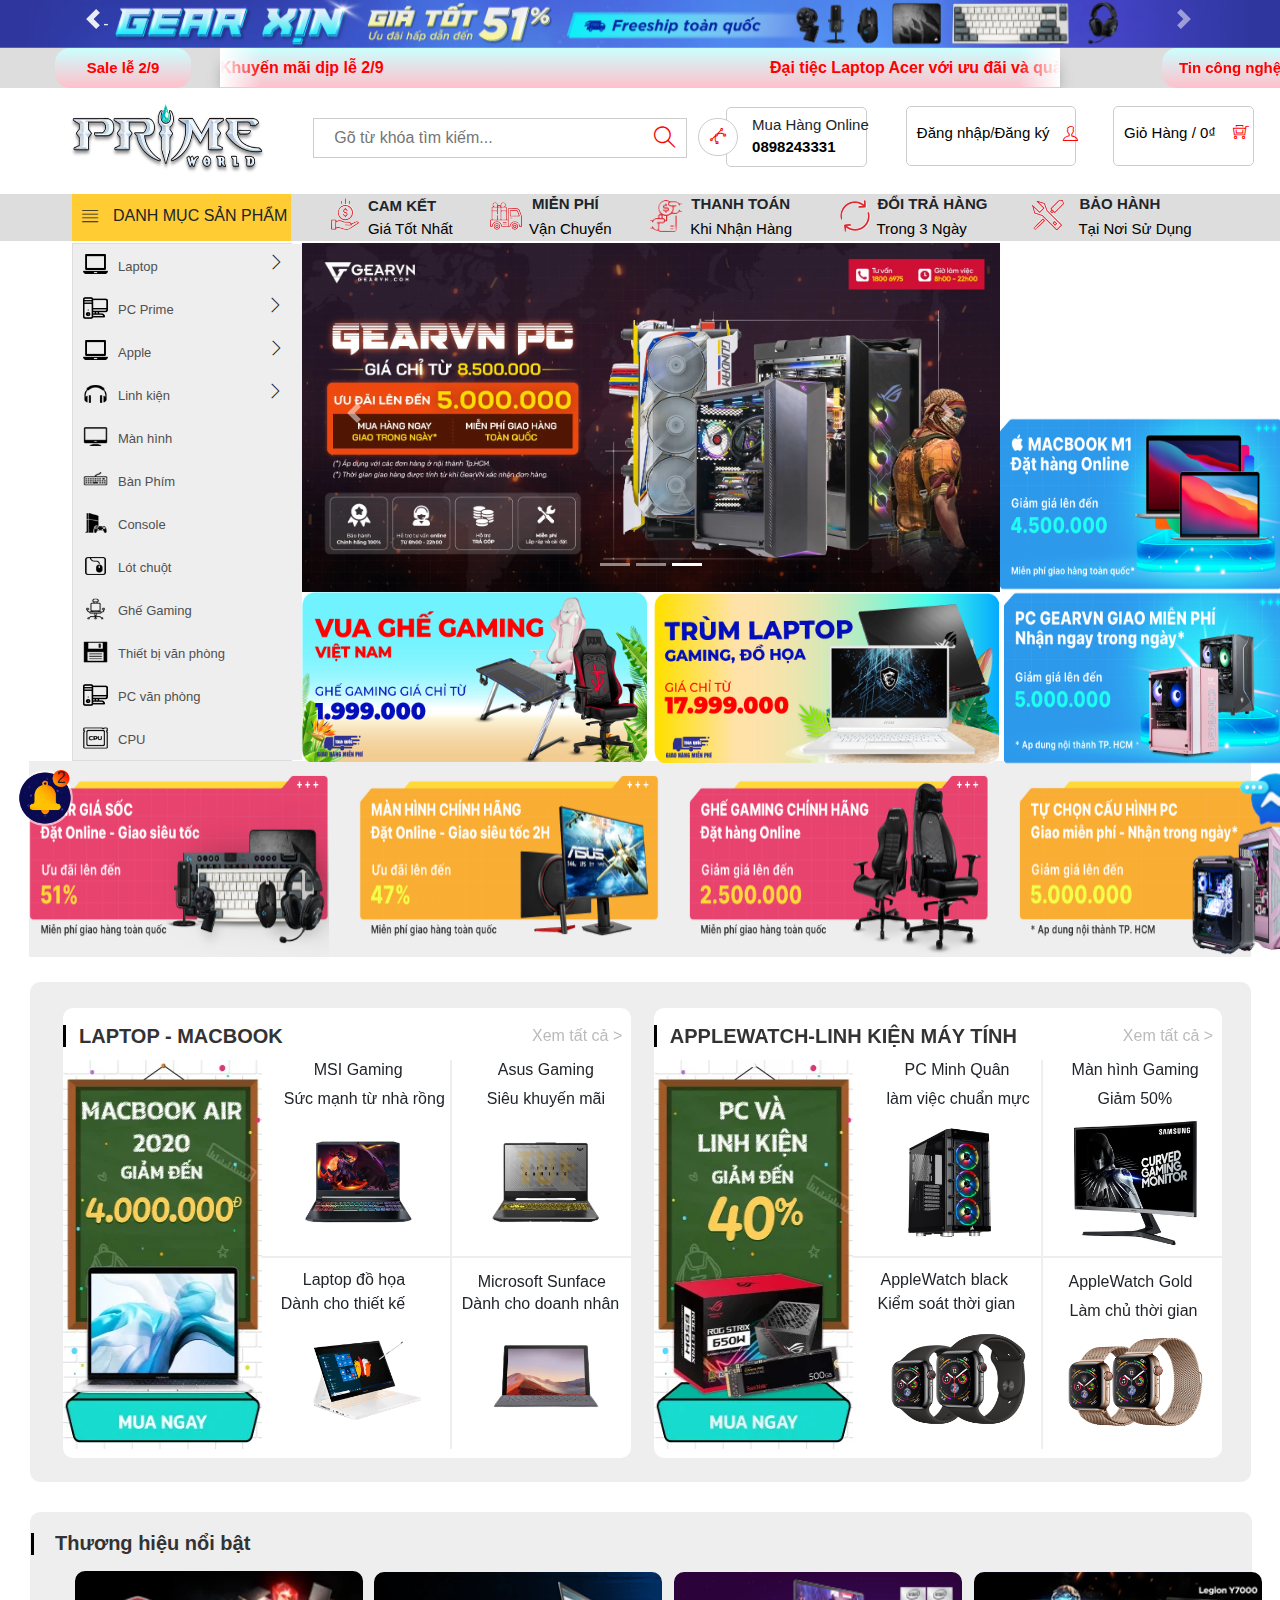
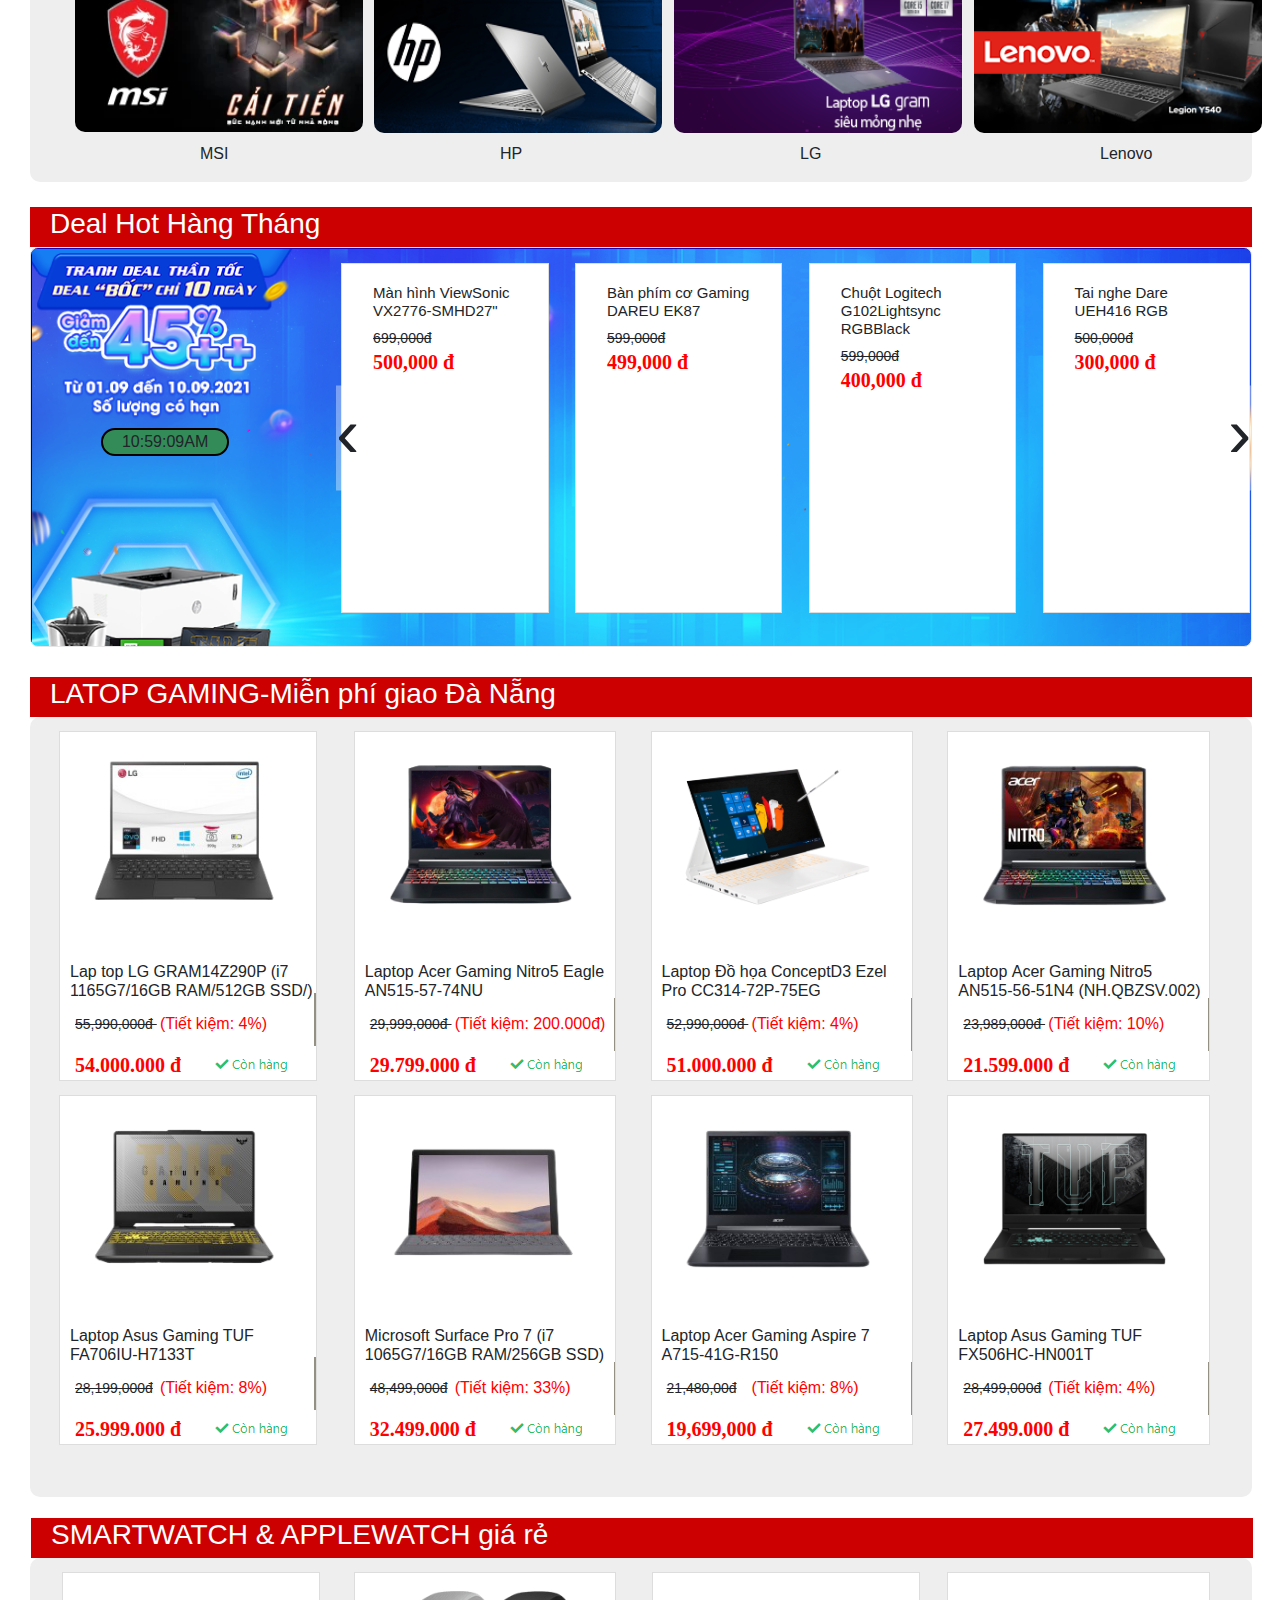
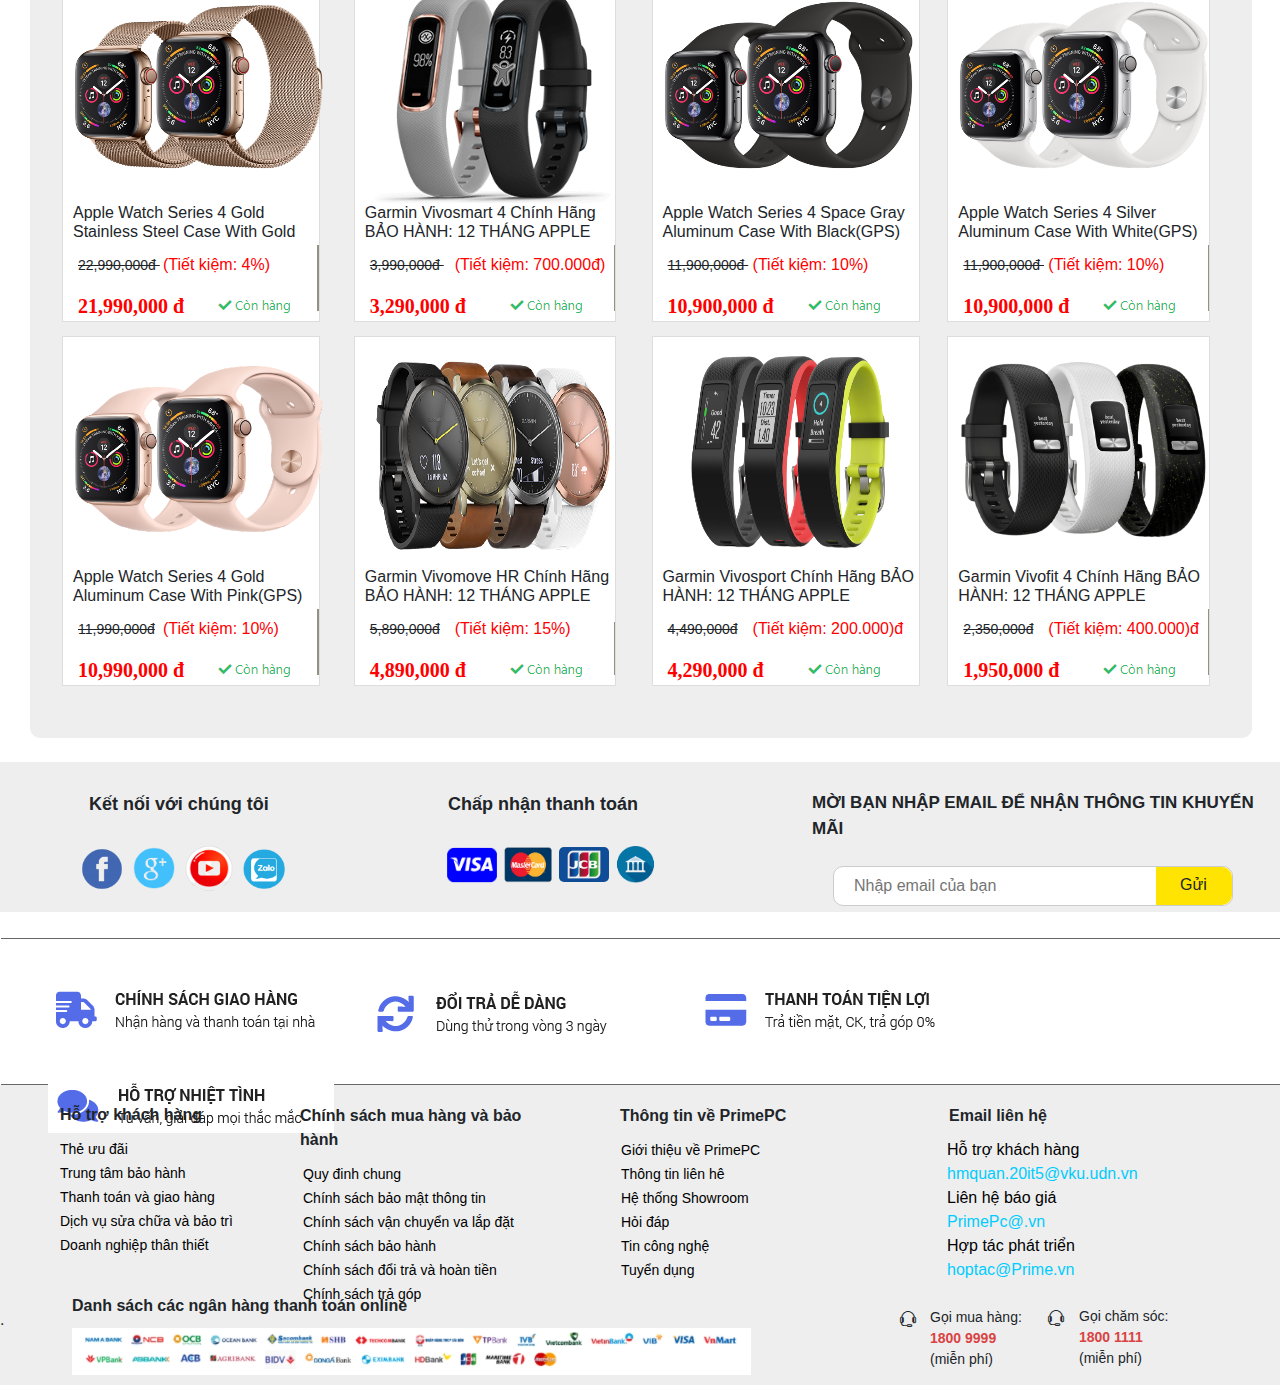
==== index.html @ 3683548c "pro" ====
<!DOCTYPE html>
<html lang="en">
<head>
    <meta charset="UTF-8">
    <meta http-equiv="X-UA-Compatible" content="IE=edge">
    <meta name="viewport" content="width=device-width, initial-scale=1.0">
    <link rel="stylesheet" href="style.css">
    <link rel="stylesheet" href="assets/themify-icons-font/themify-icons/themify-icons.css">
    <link rel="stylesheet" href="logged.JS">
    <link rel="stylesheet" href="reponsive.css">
    <link rel="stylesheet" href="https://maxcdn.bootstrapcdn.com/bootstrap/4.5.2/css/bootstrap.min.css">
    <link rel="stylesheet" type="text/css" href="https://cdnjs.cloudflare.com/ajax/libs/OwlCarousel2/2.3.4/assets/owl.carousel.min.css">
    <link rel="stylesheet" type="text/css" href="https://cdnjs.cloudflare.com/ajax/libs/font-awesome/4.7.0/css/font-awesome.min.css">
  
    
  
    <!-- jquery -->
    <script src="https://code.jquery.com/jquery-latest.js"></script>


    <!-- Basic stylesheet -->
<link rel="stylesheet" href="owl-carousel/owl.carousel.css">
 
<!-- Default Theme -->
<link rel="stylesheet" href="owl-carousel/owl.theme.css">
 
<!-- You can use latest version of jQuery  -->
<script src="jquery-1.9.1.min.js"></script>
 
<!-- Include js plugin -->
<script src="assets/owl-carousel/owl.carousel.js"></script>
<link rel="stylesheet" href="reponsive.css">
    <title>Document</title>
</head>
<style>
  /* Make the image fully responsive */
  .crou{
      width: 698px;
      height: 300px;
      margin-left: 302px;
      margin-top: -518px;
  }
  .carousel-inner img {
  width: 100%;
  height: 100%;
  }
  .owl-nav button {
  position: absolute;
  top: 50%;
  background-color: #000;
  color: #fff;
  margin: 0;
  transition: all 0.3s ease-in-out;
}
.owl-nav button.owl-prev {
  left: 0;
}
.owl-nav button.owl-next {
  right: 0;
}

.owl-dots {
  text-align: center;
  padding-top: 15px;
}
.owl-dots button.owl-dot {
  width: 15px;
  height: 15px;
  border-radius: 50%;
  display: inline-block;
  background: #ccc;
  margin: 0 3px;
}
.owl-dots button.owl-dot.active {
  background-color: #000;
}
.owl-dots button.owl-dot:focus {
  outline: none;
}
.owl-nav button {
    position: absolute;
    top: 50%;
    transform: translateY(-50%);
    background: rgba(255, 255, 255, 0.38) !important;
}
 span {
    font-size: 70px;    
    position: relative;
    top: -5px;
} 
.owl-nav button:focus {
    outline: none;
}
.owl-dot{
  display: none !important;
}
.owl-slider{
  width: 75% !important;
  float: right;
  margin-top: -408px;
}
#clock {
            font-size: 100%;
            width: 10.5%;
            margin: 180px 200px 200px 70px !important;
            border: 2px solid black;
            border-radius: 20px;
            text-align: center;
            background: rgb(51, 139, 88);
        }
  </style>
<body>
  <!-- ... existing HTML ... -->

<div id="like_button_container"></div>

<!-- ... existing HTML ... -->


  <div class="tong">
  <div class="body">
        <div id="minh">
              <div class="img">
                <div id="carouselExampleFade" class="carousel slide carousel-fade" data-ride="carousel">
                  <div class="carousel-inner">
                    <div class="carousel-item active">
                      <img src="img/banner.PNG" class="d-block w-100" alt="...">
                    </div>
                    <div class="carousel-item">
                      <img src="img/Img.PNG" class="d-block w-100" alt="...">
                    </div>
                    <div class="carousel-item">
                      <img src="img/Img.PNG" class="d-block w-100" alt="...">
                    </div>
                  </div>
                   <a class="carousel-control-prev" href="#carouselExampleFade" role="button" data-slide="prev">
                    <span class="carousel-control-prev-icon" aria-hidden="true"></span>
                     <span class="sr-only">Previous</span> -
                  </a>
                  <a class="carousel-control-next" href="#carouselExampleFade" role="button" data-slide="next">
                    <span class="carousel-control-next-icon" aria-hidden="true"></span>
                     <span class="sr-only">Next</span> 
                  </a> 
                </div>
              </div>
              <div class="wrapper">
                <div class="sale29">
                  <div class="slide-detaill">
                    <a href="" style="text-decoration: none;">Sale lễ 2/9</a>
                    <a href="" style="text-decoration: none;">Voucher giảm 30%</a> 
                     <a href="" style="text-decoration: none;">Đại tiệc Laptop</a>
                     
                   </div>
                   <div class="slide-detaill">
                    <a href="" style="text-decoration: none;">Sale lễ 2/9</a>
                    <a href="" style="text-decoration: none;">Voucher giảm 30%</a> 
                     <a href="" style="text-decoration: none;">Đại tiệc Laptop</a>
                    
                   </div>
                </div>
               <div class="waper">
                   <div class="slide-run">
                       <div class="slide-detail">
                        <a href="">Khuyến mãi dịp lễ 2/9</a>
                        <a href="">Đại tiệc Laptop Acer với ưu đãi và quà tặng</a>
                        <a href="">Giảm giá tới 10% khi mua combo linh kiện </a>
                        <a href="">Tặng Quà 5 Tỷ - Số Lượng Có Hạn - Xem ngay</a>
                       </div>
                       <div class="slide-detail">
                        <a href="">Khuyến mãi dịp lễ 2-9</a>
                         <a href="">Đại tiệc Laptop Acer với ưu đãi và quà tặng</a>
                         <a href="">Giảm giá tới 10% khi mua combo linh kiện </a>
                      </div>
                   </div>
               </div>
               <div class="sale28">
                <div class="slide-detaill">
                  <a href="file:///E:/BTWeb/tech%20news/technews.html" style="text-decoration: none;">Tin công nghệ</a>
                     <a href="" style="text-decoration: none;">Tuyển dụng</a>
                    <a href="" style="text-decoration: none;">Voucher giảm 30%</a> 
                 </div>
                 <div class="slide-detaill">
                  <a href="file:///E:/BTWeb/tech%20news/technews.html" style="text-decoration: none;">Tin công nghệ</a>
                     <a href="" style="text-decoration: none;">Tuyển dụng</a>
                    <a href="" style="text-decoration: none;">Voucher giảm 30%</a> 
                 </div>
              </div>

            </div> 
          </div>

          <div class="minhquan">
    <div class="quan" style="display: flex;">
      <div class="backroud" style="display: flex;">
            <div class="logo"><img src="img/Prime_World_logo.png" alt="" width="108%" height="120px"></div>
        <div class="iput"> <input type="text" placeholder="Gõ từ khóa tìm kiếm..." >
           </div>
      
        <div class="iconn"><i class="ti-search"></i></div>  
 
      </div>        
        <div class="ds">
            <div class="tt">
               Mua Hàng Online
                <br>
                <b>
                <a href="">0898243331</a>
              </b>
            </div>
        </div>
        <div class="phone">     
        </div>
            <i class="ti-vector"></i>
        <div class="signin">
             <p class="signup"><a href="signup/signup.html" class="sign-a" style="text-decoration: none;">Đăng nhập</a>/<a href="login/login.html"  style="text-decoration: none;" class="sign-b">Đăng ký</a></p>
             <i class="ti-user"></i>
        </div>
        <div class="cart">
           <p class="vuive"><a href="file:///D:/BTWeb/cart/index.html" class="cartt" style="text-decoration: none;">Giỏ Hàng / 0₫</a></p>
           <i class="ti-shopping-cart-full"></i>  
        </div>    

    </div>
        
    <div style="display: none;">
      <div class="menuu" style="display: flex;">             
       <i class="ti-align-justify"></i>
       <p class="barr">DANH MỤC SẢN PHẨM</p>               
   </div>
 </div>
          <div class="socke"></div>
          <div class="ba" style="display: flex;">
               <div class="menuu" style="display: flex;">            
                   <i class="ti-align-justify"></i>
                   <p class="barr">DANH MỤC SẢN PHẨM</p>               
               </div>
         
               <div class="camket">
                 <img src="img/camkett.png" alt="">
                 <div class="giatot">
                   <p class="newBigtext">CAM KẾT</p> 
                   <a href="#" class="new">Giá Tốt Nhất</a>                 
                 </div>
                 
               </div>   
            <div class="mienphi">
               <img src="img/vanchuyen.png" alt="">
               <div class="vanchuyen">
                <p class="newBigtextt">MIỄN PHÍ</p> 
                <a href="#" class="newe">Vận Chuyển</a>
               </div>
                
            </div>   
          <div class="thanhtoan">
            <img src="img/thanhtoan.png" alt="">
                <div class="nhanhang">
                   <p class="newBigtextt">THANH TOÁN</p> 
                   <a href="#" class="newee">Khi Nhận Hàng</a>
               </div>
               
          </div>
          <div class="doihang">
             <img src="img/tradoi.png" alt="">
             <div class="tradoi">
              <p class="newBigtextt">ĐỔI TRẢ HÀNG</p> 
              <a href="#" class="newee">Trong 3 Ngày</a>
             </div>
              
          </div>
          <div class="baohanh">
            <img src="img/baohanh.png" alt="">
            <div class="tnsd">
              <p class="newBigtextt">BẢO HÀNH</p> 
              <a href="#" class="newee">Tại Nơi Sử Dụng</a>
            </div>
            
          </div>

          </div>
           
    </div>
  </div>
  </div>
  <div class="nav__btn">
    <div class="nav__bars-btn">
     <i class="ti-align-justify"></i>
    </div>
   <div class="nav__overlay">

   </div>
</div>

  
     <div class="school"  id="myModal">
       <div  id="close">
      <a style="cursor:pointer; font-size:45px;color:red;" onclick="closeFunction()" id="close-im">[x]</a>
    </div>
         <div>
           <img src="img/school.png" alt="" width="750" height="500" class="toschool"> 
         </div>
     </div>


</div>

<div class="main_layout">
<div class="layout_padding prime_layout">
  <div class="tonghop">
    <div class="list">
    <div class="laptoop">
      <div class="laptop" style="display: flex;">
           <img src="img/latop.png" alt="" width="25px" height="20px" id="lap">
          <div class="lap">
             <p>Laptop</p>
             <ul class="detailproduct">
              <li>
                <a href="" class="demo">
                  <span class="img"><img src="img/lap-4.png" alt="" width="100px" height="100px"></span>
                  <span class="text">Asus Gaming</span>
                </a>
              </li>
              <li>
                <a href="" class="demo">
                  <span class="img"><img src="img/lap -2.png" alt="" width="100px" height="100px"></span>
                  <span class="text">Laptop Đồ họa</span>
                </a>
              </li>
              <li>
                <a href="" class="demo">
                  <span class="img"><img src="img/lap -1.png" alt="" width="120px" height="120px"></span>
                  <span class="text">Acer-Gaming</span>
                </a>
              </li>
              <li>
                <a href="" class="demo">
                  <span class="img"><img src="img/lap -3.png" alt="" width="120px" height="120px"></span>
                  <span class="text">Acer-Gaming AN515</span>
                </a>
              </li>
              <li>
                <a href="" class="demo">
                  <span class="img"><img src="img/lap-5.png" alt="" width="120px" height="120px"></span>
                  <span class="text">Microsoft Surface</span>
                </a>
              </li>
              <li>
                <a href="" class="demo">
                  <span class="img"><img src="img/lap-6.png" alt="" width="120px" height="120px"></span>
                  <span class="text">Acer Gaming A715</span>
                </a>
              </li>
              <li>
                <a href="" class="demo">
                  <span class="img"><img src="img/lap-7.png" alt="" width="120px" height="120px"></span>
                  <span class="text">Asus Gaming TUF</span>
                </a>
              </li>
              <li>
                <a href="" class="demo">
                  <span class="img"><img src="img/lap .png" alt="" width="120px" height="120px"></span>
                  <span class="text">Laptop LG</span>
                </a>
              </li>
              
              
            </ul>
          </div>
          <i class="ti-angle-right" id="tp"></i>
      </div>
    </div>
    
    <div class="gear">
       <div class="pcgear" style="display: flex;">
         <img src="img/pc.png" alt="" width="25px" height="22px" id="lap">
         <div class="lap">
          <p>PC Prime</p>
          <ul class="detailproduct">
            <li>
              <a href="" class="demo">
                <span class="img"><img src="img/pc-1.png" alt="" width="100px" height="100px"></span>
                <span class="text">PVP TUF PRO V1</span>
              </a>
            </li>
            <li>
              <a href="" class="demo">
                <span class="img"><img src="img/pc-2.png" alt="" width="100px" height="100px"></span>
                <span class="text">PVP TUF PRO V2</span>
              </a>
            </li>
            <li>
              <a href="" class="demo">
                <span class="img"><img src="img/pc-3.png" alt="" width="120px" height="120px"></span>
                <span class="text">PVP Office K-3K1</span>
              </a>
            </li>
            <li>
              <a href="" class="demo">
                <span class="img"><img src="img/pc-4.png" alt="" width="120px" height="120px"></span>
                <span class="text">PVP Office K-3K2</span>
              </a>
            </li>
            <li>
              <a href="" class="demo">
                <span class="img"><img src="img/pc-5.PNG" alt="" width="120px" height="120px"></span>
                <span class="text">Case EK-Classic</span>
              </a>
            </li>
            <li>
              <a href="" class="demo">
                <span class="img"><img src="img/pc-6.png" alt="" width="120px" height="120px"></span>
                <span class="text">Case SAMA</span>
              </a>
            </li>
            <li>
              <a href="" class="demo">
                <span class="img"><img src="img/pc-7.png" alt="" width="120px" height="120px"></span>
                <span class="text">Case COOLER</span>
              </a>
            </li>
            <li>
              <a href="" class="demo">
                <span class="img"><img src="img/pc-8.png" alt="" width="120px" height="120px"></span>
                <span class="text">Case COOLER White</span>
              </a>
            </li>
            
            
          </ul>
          </div>
          <i class="ti-angle-right" id="pro"></i>
      </div>
    </div>
    <div class="app">
      <div class="apple" style="display: flex;">
           <img src="img/latop.png" alt="" width="25px" height="20px" id="lap">
           <div class="lap">
             <p>Apple</p>
             <ul class="detailproduct">
              <li>
                <a href="" class="demo">
                  <span class="img"><img src="img/apple.png" alt="" width="100px" height="100px"></span>
                  <span class="text">AppleWatch Gold</span>
                </a>
              </li>
              <li>
                <a href="" class="demo">
                  <span class="img"><img src="img/apple-1.png" alt="" width="100px" height="100px"></span>
                  <span class="text">AppleWatch White</span>
                </a>
              </li>
              <li>
                <a href="" class="demo">
                  <span class="img"><img src="img/apple-2.png" alt="" width="120px" height="120px"></span>
                  <span class="text">AppleWatch Black</span>
                </a>
              </li>
              <li>
                <a href="" class="demo">
                  <span class="img"><img src="img/apple-3.png" alt="" width="120px" height="120px"></span>
                  <span class="text">Garmin Vivosmart</span>
                </a>
              </li>
              <li>
                <a href="" class="demo">
                  <span class="img"><img src="img/apple-4.png" alt="" width="120px" height="120px"></span>
                  <span class="text">AppleWatch pink</span>
                </a>
              </li>
              <li>
                <a href="" class="demo">
                  <span class="img"><img src="img/apple-5.png" alt="" width="120px" height="120px"></span>
                  <span class="text">Garmin Vivomove HR</span>
                </a>
              </li>
              <li>
                <a href="" class="demo">
                  <span class="img"><img src="img/apple-6.png" alt="" width="120px" height="120px"></span>
                  <span class="text">Garmin Vivosport</span>
                </a>
              </li>
              <li>
                <a href="" class="demo">
                  <span class="img"><img src="img/apple-7.png" alt="" width="120px" height="120px"></span>
                  <span class="text">Garmin Vivofit</span>
                </a>
              </li>
              
              
            </ul>
           </div>
           <i class="ti-angle-right" id="quatao"></i>
      </div> 
    </div>
    <div class="phukien pks">
      <div class="tainghe" style="display: flex;">
           <img src="img/tainghe.png" alt="" width="25px" height="22px" id="lap">
           <div class="lap">
             <p>Linh kiện</p>
             <ul class="detailproduct">
              <li>
                <a href="" class="demo">
                  <span class="img"><img src="http://xuanvinh.vn/uploads/intel_broadwell_e_cpu_6.jpg" alt="" width="100px" height="100px"></span>
                  <span class="text">CPU - Bộ vi xử lý</span>
                </a>
              </li>
              <li>
                <a href="" class="demo">
                  <span class="img"><img src="http://xuanvinh.vn/uploads/20150910171024_big1.png" alt="" width="100px" height="100px"></span>
                  <span class="text">MAINBOARD</span>
                </a>
              </li>
              <li>
                <a href="" class="demo">
                  <span class="img"><img src="http://xuanvinh.vn/uploads/g-skill-sniper-8gb2x4gbddr3-1600mhz-f3-12800cl9d-8gbsr.jpg" alt="" width="120px" height="120px"></span>
                  <span class="text">RAM - Bộ nhớ trong</span>
                </a>
              </li>
              <li>
                <a href="" class="demo">
                  <span class="img"><img src="http://xuanvinh.vn/uploads/msi-geforce_gtx_1080_gaming_x_8_g-product_pictures-3d7.jpg" alt="" width="120px" height="120px"></span>
                  <span class="text">VGA - Card màn hình</span>
                </a>
              </li>
              <li>
                <a href="" class="demo">
                  <span class="img"><img src="http://xuanvinh.vn/uploads/480gb.jpg" alt="" width="120px" height="120px"></span>
                  <span class="text">Ổ thể rắn SSD</span>
                </a>
              </li>
              <li>
                <a href="" class="demo">
                  <span class="img"><img src="http://xuanvinh.vn/uploads/xg27vq-1.jpg" alt="" width="120px" height="120px"></span>
                  <span class="text">Màn hình</span>
                </a>
              </li>
              <li>
                <a href="" class="demo">
                  <span class="img"><img src="https://digitrends.com.vn/wp-content/uploads/2018/12/ban-phim-co-logitech-g-pro-gaming-rgb-romer-g.jpg" alt="" width="120px" height="120px"></span>
                  <span class="text">Bàn phím</span>
                </a>
              </li>
              <li>
                <a href="" class="demo">
                  <span class="img"><img src="http://xuanvinh.vn/uploads/g420.jpg" alt="" width="120px" height="120px"></span>
                  <span class="text">Mouse - Chuột máy tính</span>
                </a>
              </li>
              
              
            </ul>
           </div>
           <i class="ti-angle-right" id="lk"></i>
      </div> 
    </div>
    <div class="phukien">
      <div class="tainghe" style="display: flex;">
           <img src="img/manhinh.png" alt="" width="25px" height="22px" id="lap">
           <div class="lap">
             <p>Màn hình</p>
           </div>
      </div> 
    </div> 
    <div class="phukien">
      <div class="tainghe" style="display: flex;">
           <img src="img/banphim.png" alt="" width="25px" height="22px" id="lap">
           <div class="lap">
             <p>Bàn Phím</p>
           </div>
      </div> 
    </div> 
    <div class="phukien">
      <div class="tainghe" style="display: flex;">
           <img src="img/console.png" alt="" width="25px" height="22px" id="lap">
           <div class="lap">
             <p>Console</p>
           </div>
      </div> 
    </div>
    <div class="phukien">
      <div class="tainghe" style="display: flex;">
           <img src="img/lotchuot.png" alt="" width="25px" height="22px" id="lap">
           <div class="lap">
             <p>Lót chuột</p>
           </div>
      </div> 
    </div>
    <div class="phukien">
      <div class="tainghe" style="display: flex;">
           <img src="img/ghegaming.png" alt="" width="25px" height="22px" id="lap">
           <div class="lap">
             <p>Ghế Gaming</p>
           </div>
      </div> 
    </div>
    <div class="phukien">
      <div class="tainghe" style="display: flex;">
           <img src="img/tbvanphong.png" alt="" width="25px" height="22px" id="lap">
           <div class="lap">
             <p>Thiết bị văn phòng</p>
           </div>
      </div> 
    </div>
    <div class="phukien">
      <div class="tainghe" style="display: flex;">
           <img src="img/pcvp.png" alt="" width="25px" height="22px" id="lap">
           <div class="lap">
             <p>PC văn phòng</p>
           </div>
      </div> 
    </div>
    <div class="phukien">
      <div class="tainghe" style="display: flex;">
           <img src="img/linhkien.png" alt="" width="25px" height="22px" id="lap">
           <div class="lap">
             <p>CPU</p>
           </div>
      </div> 
    </div>

    </div>
    
    </div>


    <div class="crou">
    <div id="demo" class="carousel slide" data-ride="carousel">

      <!-- Indicators -->
      <ul class="carousel-indicators">
        <li data-target="#demo" data-slide-to="0"></li>
        <li data-target="#demo" data-slide-to="1"></li>
        <li data-target="#demo" data-slide-to="2"  class="active"></li>
      </ul>
      
      <!-- The slideshow -->
      <div class="carousel-inner">
        <div class="carousel-item active">
          <img src="img/slide_1.png" alt="Los Angeles" width="500" height="300">
        </div>
        <div class="carousel-item">
          <img src="img/slide_2.png" alt="Chicago" width="500" height="300">
        </div>
        <div class="carousel-item">
          <img src="img/slide_3.png" alt="New York" width="500" height="300">
        </div>
      </div>
      
      <!-- Left and right controls -->
      <a class="carousel-control-prev" href="#demo" data-slide="prev">
        <span class="carousel-control-prev-icon"></span>
      </a>
      <a class="carousel-control-next" href="#demo" data-slide="next">
        <span class="carousel-control-next-icon"></span>
      </a>
    </div>
  </div>
      

       <div class="ytb">
       <iframe width="280" height="175" src="https://www.youtube.com/embed/1YqpZkeXr8I" title="YouTube video player" frameborder="0" allow="accelerometer; autoplay; clipboard-write; encrypted-media; gyroscope; picture-in-picture" allowfullscreen></iframe>
            </div>
            <div class="sld">
                <img src="img/slides-1.png" alt="" width="285" height="175">
            </div>



            <div class="vuaghe">
                <img src="img/vuaghe.png" alt="" width="345" height="170">
             </div>
            <div class="trumlap">
                <img src="img/trumlap.png" alt="" width="345" height="170">
            </div>
            <div class="giamgia">
              <img src="img/slides-2.png" alt="" width="285" height="175">
            </div>


             
     <div class="messenger">
       <a href="https://www.facebook.com/messages/t/100038792263980" target="_blank"><img src="img/messenger.png" alt="" width="68px" height="68px" class="mess"></a>
     </div>
    </div>
    </div>



   <div id="salee">
  <div onclick="myFunction()" id="rung">
    <div class="meput">
         <div class="xxx" style="height: 10px; width: 10px;">
            <div>
              <img src="img/ring-01.png" alt="" width="56px" height="56px" class="city"><span class="tooltiptext">Khuyến mãi hôm nay</span>
              <p class="oi">2</p>
            </div>
         </div>
    </div>
  </div>
</div>
  <div id="saler">
    <div class="saler-top">
        <p class="saler-text">Khuyến mãi hôm nay</p>
        <div onclick="broFunction()" id="saler-click"> 
          <i class="ti-close saler-icon"></i>
        </div>
    </div>
   <div class="saler-bottom">
   <div>
       <div class="saler-img">
         <img src="img/saler.png" alt="" class="img-l"> 
       </div>
       <span class="saler-docs">
        <p class="sale-pusdy">Hàng Trưng bày - Giá<br>Hủy Diệt!!</p>
        <p class="saler-pus">Like New giám giả đến 60%</p>
   </span>
  </div>
  <div>
    <div class="saler-img">
      <img src="img/saler.png" alt="" class="img-l"> 
    </div>
    <span class="saler-docs">
     <p class="sale-pusdyy">Hàng Trưng bày - Giá<br>Hủy Diệt!!</p>
     <p class="saler-pus">Like New giám giả đến 60%</p>
</span>
</div>
   </div>
</div>

  
  
  <div class="quangcao">
      <div class="roww">
        <div class="col-12 col-sm-3 col-md-3 image">
               <img src="img/banner-1.png" alt="">
        </div>
        <div class="col-12 col-sm-3 col-md-3 image-s1">
               <img src="img/banner-2.png" alt="" width="300" height="200">
        </div>
        <div class="col-12 col-sm-3 col-md-3 image-s2">
              <img src="img/banner-3.png" alt="" width="300" height="200">
        </div>
        <div class="col-12 col-sm-3 col-md-3 imaage">
              <img src="img/banner-4.png" alt="" width="300" height="200">
        </div>
      </div>
  </div>

            <div class="mack">
                 <div class="bokk" style="display: flex;">
                      <div class="banertrai">
                           <div class="black"></div>
                           <div class="title">LAPTOP - MACBOOK</div>
                           <div class="xtc">Xem tất cả ></div>
                           <div class="makair">
                             <img src="img/mackair.png" alt="" class="hs">
                            
                             <div class="duongke"></div>
                             <div class="kedoc"></div>
                             <div class="msigm">
                               <h6 class="msg">MSI Gaming</h6>
                               <p class="smn">Sức mạnh từ nhà rồng</p>
                               <img src="img/lap -1.png" alt="" height="135px" width="135px" class="ix">
                               <h6 class="asus">Asus Gaming</h6>
                               <p class="asgm">Siêu khuyến mãi</p>
                               <img src="img/lap-4.png" alt="" height="135px" width="135px" class="ia">
                               <h6 class="dh">Laptop đồ họa</h6>
                               <p class="dhgm">Dành cho thiết kế</p>
                               <img src="img/lap -2.png" alt="" height="135px" width="135px" class="iz">
                               <h6 class="mc">Microsoft Sunface</h6>
                               <p class="dcdn">Dành cho doanh nhân</p>
                               <img src="img/lap-5.png" alt="" height="135px" width="135px" class="iq">

                             </div>
                           </div>
                      </div>
                      <div class="banerphai">
                        <div class="white"></div>
                        <div class="titles">APPLEWATCH-LINH KIỆN MÁY TÍNH</div>
                        <div class="xtcx">Xem tất cả ></div>
                        <div class="makair">
                          <img src="img/lkmt.png" alt="" class="hx">
                          <div class="duongke"></div>
                             <div class="kedoc"></div>
                             <div class="msigm">
                               <h6 class="msg">PC Minh Quân</h6>
                               <p class="smnn">làm việc chuẩn mực</p>
                               <img src="img/thungm.png" alt="" height="135px" width="135px" class="ix">
                               <h6 class="asuss">Màn hình Gaming</h6>
                               <p class="asgmm">Giảm 50%</p>
                               <img src="img/mhgm.png" alt="" height="135px" width="135px" class="ia pow">
                               <h6 class="dhh">AppleWatch black</h6>
                               <p class="dhg">Kiểm soát thời gian</p>
                               <img src="img/apple-2.png" alt="" height="135px" width="135px" class="iz">
                               <h6 class="mc aple">AppleWatch Gold</h6>
                               <p class="dcd">Làm chủ thời gian</p>
                               <img src="img/apple.png" alt="" height="135px" width="135px" class="iq">

                             </div>
                        </div>
                      </div>
                 </div>
            </div> 

            <div class="highlightt">
                <div class="highlight"></div>
                <div class="thuonghieu">Thương hiệu nổi bật</div>
                <div class="thanhngang"></div>
                
                <div class="layout_img">
                  <img src="img/thnb.png" width="288" height="161" style="border-radius: 10px" class="thnb">
                
                <div class="MSI">MSI</div>
            
                  <img src="img/thnb-1.png" width="288" height="161" style="border-radius: 10px" class="thnbb">
                
                <div class="HP">HP</div>

                  <img src="img/thnb-2.png" width="288" height="161" style="border-radius: 10px" class="thnnb">
                
                <div class="LG">LG</div>

                 <img src="img/thnb-3.png" width="288" height="161" style="border-radius: 10px" class="thhnb">
                
                <div class="Lenovo">Lenovo</div>
              </div>
            </div>
      
        <div class="bannerr">
    <h3>Deal Hot Hàng Tháng</h3>
  </div>
    
  <div class="containerr">

   <div class="slider__bg">
    <div id="clock">9:10:45</div>
    <div class="owl-slider">
      <div id="carousel" class="owl-carousel">
        <div class="item">
          <div class="lkdeall sonic">
            <div class="col-12 col-sm-12 col-md-3 imagee">
              <div class="item mixz"><img src="img/deal2.PNG" alt=""></div>
              <h6 class="tensp">Màn hình ViewSonic VX2776-SMHD27"</h6>
              <div class="tren fic" style="text-decoration: line-through;">
                699,000đ
            </div>
            <div class="duoi">
              <div class="trai">
                <div class="lop1">500,000&nbsp;đ</div>
                <div class="lop2"><a href=""><i class="fa fa-shopping-cart"></i>Thêm&nbsp;vào&nbsp;giỏ</a></div>
              </div>
            </div>
            </div>
        </div>
        </div>
        <div class="item">
          <div class="lkdeall sonic">
            <div class="col-12 col-sm-12 col-md-3 imagee">
              <div class="item mixz"><img src="img/deal3.PNG" alt=""></div>
              <h6 class="tensp">Bàn phím cơ Gaming DAREU EK87</h6>
              <div class="tren fic" style="text-decoration: line-through;">
                599,000đ
            </div>
            <div class="duoi">
              <div class="trai">
                <div class="lop1">499,000&nbsp;đ</div>
                <div class="lop2"><a href=""><i class="fa fa-shopping-cart"></i>Thêm&nbsp;vào&nbsp;giỏ</a></div>
              </div>
            </div>
            </div>
        </div>
        </div>
        <div class="item">
          <div class="lkdeall sonic">
            <div class="col-12 col-sm-12 col-md-3 imagee">
              <div class="item mixz"><img src="img/deal4.PNG" alt=""></div>
              <h6 class="tensp">Chuột Logitech G102Lightsync RGBBlack</h6>
              <div class="tren fic" style="text-decoration: line-through;">
                599,000đ
            </div>
            <div class="duoi">
              <div class="trai">
                <div class="lop1">400,000&nbsp;đ</div>
                <div class="lop2"><a href=""><i class="fa fa-shopping-cart"></i>Thêm&nbsp;vào&nbsp;giỏ</a></div>
              </div>
            </div>
            </div>
        </div>
        </div>
        <div class="item">
          <div class="lkdeall sonic">
            <div class="col-12 col-sm-12 col-md-3 imagee">
              <div class="item mixz"><img src="img/deal1.PNG" alt=""></div>
              <h6 class="tensp">Tai nghe Dare UEH416 RGB</h6>
              <div class="tren fic" style="text-decoration: line-through;">
                500,000đ
            </div>
            <div class="duoi">
              <div class="trai">
                <div class="lop1">300,000&nbsp;đ</div>
                <div class="lop2"><a href=""><i class="fa fa-shopping-cart"></i>Thêm&nbsp;vào&nbsp;giỏ</a></div>
              </div>
            </div>
            </div>
        </div>
        </div>
           <div class="item">
            <div class="lkdeall sonic">
              <div class="col-12 col-sm-12 col-md-3 imagee">
                <div class="item mixz"><img src="img/deal3.PNG" alt=""></div>
                <h6 class="tensp">Bàn phím cơ Gaming DAREU EK87</h6>
                <div class="tren fic" style="text-decoration: line-through;">
                  599,000đ
              </div>
              <div class="duoi">
                <div class="trai">
                  <div class="lop1">499,000&nbsp;đ</div>
                  <div class="lop2"><a href=""><i class="fa fa-shopping-cart"></i>Thêm&nbsp;vào&nbsp;giỏ</a></div>
                </div>
              </div>
              </div>
          </div>
        </div>
        <div class="item">
          <div class="lkdeall sonic">
            <div class="col-12 col-sm-12 col-md-3 imagee">
              <div class="item mixz"><img src="img/deal2.PNG" alt=""></div>
              <h6 class="tensp">Màn hình ViewSonic VX2776-SMHD27"</h6>
              <div class="tren fic" style="text-decoration: line-through;">
                599,000đ
            </div>
            <div class="duoi">
              <div class="trai">
                <div class="lop1">499,000&nbsp;đ</div>
                <div class="lop2"><a href=""><i class="fa fa-shopping-cart"></i>Thêm&nbsp;vào&nbsp;giỏ</a></div>
              </div>
            </div>
            </div>
        </div>
        </div>
        <div class="item">
          <div class="lkdeall sonic">
            <div class="col-12 col-sm-12 col-md-3 imagee">
              <div class="item mixz"><img src="img/deal1.PNG" alt=""></div>
              <h6 class="tensp">Tai nghe Dare UEH416 RGB</h6>
              <div class="tren fic" style="text-decoration: line-through;">
                500,000đ
            </div>
            <div class="duoi">
              <div class="trai">
                <div class="lop1">300,000&nbsp;đ</div>
                <div class="lop2"><a href=""><i class="fa fa-shopping-cart"></i>Thêm&nbsp;vào&nbsp;giỏ</a></div>
              </div>
            </div>
            </div>
        </div>
        </div>
        <div class="item">
          <div class="lkdeall sonic">
            <div class="col-12 col-sm-12 col-md-3 imagee">
              <div class="item mixz"><img src="img/deal4.PNG" alt=""></div>
              <h6 class="tensp">Chuột Logitech G102Lightsync RGBBlack</h6>
              <div class="tren fic" style="text-decoration: line-through;">
                599,000đ
            </div>
            <div class="duoi">
              <div class="trai">
                <div class="lop1">400,000&nbsp;đ</div>
                <div class="lop2"><a href=""><i class="fa fa-shopping-cart"></i>Thêm&nbsp;vào&nbsp;giỏ</a></div>
              </div>
            </div>
            </div>
        </div>
        </div>
          <div class="item">
            <div class="lkdeall sonic">
              <div class="col-12 col-sm-12 col-md-3 imagee">
                <div class="item mixz"><img src="img/deal2.PNG" alt=""></div>
                <h6 class="tensp">Màn&nbsp;hình&nbsp;ViewSonic&nbsp;VX2776-SMHD27"</h6>
                <div class="tren fic" style="text-decoration: line-through;">
                  599,000đ
              </div>
              <div class="duoi">
                <div class="trai">
                  <div class="lop1">4,990,000&nbsp;đ</div>
                  <div class="lop2"><a href=""><i class="fa fa-shopping-cart"></i>Thêm&nbsp;vào&nbsp;giỏ</a></div>
                </div>
              </div>
              </div>
          </div>
        </div>
       
      </div>
      </div>
    </div>
    <!-- <div class="rowo ro_sale">
         <div class="lkdeal ueh">
              <div class="col-12 col-sm-12 col-md-3 imagee">
                <div class="item"><img src="img/deal1.PNG" alt=""></div>
                <h6 class="tensp">Tai&nbsp;nghe&nbsp;Dare&nbsp;UEH416&nbsp;RGB</h6>
                <div class="tren" style="text-decoration: line-through;">
                  590,000đ
              </div>
              <div class="duoi">
                <div class="trai">
                  <div class="lop1">350,000&nbsp;đ</div>
                  <div class="lop2"><a href=""><i class="fa fa-shopping-cart"></i>Thêm&nbsp;vào&nbsp;giỏ</a></div>
                </div>
              </div>
              </div>
          </div>
          <div class="lkdeall sonic">
            <div class="col-12 col-sm-12 col-md-3 imagee">
              <div class="item mixz"><img src="img/deal2.PNG" alt=""></div>
              <h6 class="tensp">Màn&nbsp;hình&nbsp;ViewSonic&nbsp;VX2776-SMHD27"</h6>
              <div class="tren fic" style="text-decoration: line-through;">
                599,000đ
            </div>
            <div class="duoi">
              <div class="trai">
                <div class="lop1">4,990,000&nbsp;đ</div>
                <div class="lop2"><a href=""><i class="fa fa-shopping-cart"></i>Thêm&nbsp;vào&nbsp;giỏ</a></div>
              </div>
            </div>
            </div>
        </div>
        <div class="lkdealz dareu">
          <div class="col-12 col-sm-12 col-md-3 imagee">
            <div class="item"><img src="img/deal3.PNG" alt=""></div>
            <h6 class="tensp">Bàn&nbsp;phím&nbsp;cơ&nbsp;Gaming&nbsp;DAREU EK87</h6>
            <div class="tren fic" style="text-decoration: line-through;">
              5,990,000đ
          </div>
          <div class="duoi">
            <div class="trai">
              <div class="lop1">499,000&nbsp;đ</div>
              <div class="lop2"><a href=""><i class="fa fa-shopping-cart"></i>Thêm&nbsp;vào&nbsp;giỏ</a></div>
            </div>
          </div>
          </div>
      </div>
      <div class="lkdealk logitech">
        <div class="col-12 col-sm-12 col-md-3 imagee">
          <div class="item"><img src="img/deal4.PNG" alt=""></div>
          <h6 class="tensp">Chuột&nbsp;Logitech&nbsp;G102Lightsync RGBBlack</h6>
          <div class="tren ziz" style="text-decoration: line-through;">
            599,000đ
        </div>
        <div class="duoi">
          <div class="trai">
            <div class="lop1">400,000&nbsp;đ</div>
            <div class="lop2"><a href=""><i class="fa fa-shopping-cart"></i>Thêm&nbsp;vào&nbsp;giỏ</a></div>
          </div>
        </div>
        </div>
    </div>
     
      </div>  -->
    </div>

    <div class="laptopgiare">
         <div class="ui"><h3>LATOP GAMING-Miễn phí giao Đà Nẵng</h3></div>
    </div>
    <div class="dealhotht">
      <div class="rowo ro_lap">
        <div class="hv">
           <div class="lkdeal dz">
         
                <div class="col-12 col-sm-12 col-md-3 col-xl-3 imagee">
                  <div class="lap-1">
                  </div>
                  <div class="opacti">
                    <a href="file:///D:/BTWeb/thongtinsp/product-two/index.html" class="mq">Click&nbsp;để&nbsp;xem&nbsp;chi&nbsp;tiết</a>
                    <a href="file:///D:/BTWeb/thongtinsp/product-two/index.html" class="produc">Đặt hàng</a> 
              </div>  
              <div class="phuthuoc">
                   <div class="tenlt">
                    <h6 class="mlz">Lap&nbsp;top&nbsp;LG&nbsp;GRAM14Z290P (i7 1165G7/16GB RAM/512GB SSD/)</h6>
                    <div class="tren fic ido" style="text-decoration: line-through;">
                      55,990,000đ&nbsp; 
                  </div><p class="oaa">(Tiết kiệm: 4%)</p>
                  <div class="duoi">
                    <div class="trai">
                      <div class="lop1 lopp">54.000.000&nbsp;đ</div>
                      <div class="lop2"><a href=""><i class="fa fa-shopping-cart"></i>Thêm&nbsp;vào&nbsp;giỏ</a></div>
                    </div>
                  </div>
                  <div class="ch">
                    <img src="img/conhang.PNG" alt="">
                  </div>
                  </div>   
              </div>
                  <div class="itemm"><img src="img/lap .png" alt="" id="dp"></div>
                  <h6 class="tensp"></h6>
                  
                </div>
                </div>
                </div>
          <div class="hv hv_2">
            <div class="lkdeall dy">
              <div class="col-12 col-sm-12 col-md-3 col-xl-3 imagee">
                <div class="lap-1">

                </div>
                <div class="opacti">
                      <a href="file:///F:/BTWeb/thongtinsp/product-two/index.html" class="mq">Click&nbsp;để&nbsp;xem&nbsp;chi&nbsp;tiết</a>
                       <a href="file:///F:/BTWeb/thongtinsp/product-two/index.html" class="produc">Đặt hàng</a>
                </div> 
                <div class="phuthuoc">
                <div class="tenlt">
                  <h6 class="mlz">Laptop&nbsp;Acer&nbsp;Gaming&nbsp;Nitro5&nbsp;Eagle AN515-57-74NU</h6>
                  <div class="tren fic ido" style="text-decoration: line-through;">
                    29,999,000đ&nbsp; 
                </div><p class="oaa">(Tiết kiệm: 200.000đ)</p>
                <div class="duoi">
                  <div class="trai">
                    <div class="lop1 lopp">29.799.000&nbsp;đ</div>
                    <div class="lop2"><a href=""><i class="fa fa-shopping-cart"></i>Thêm&nbsp;vào&nbsp;giỏ</a></div>
                  </div>
                </div>
                <div class="ch">
                  <img src="img/conhang.PNG" alt="">
                </div>
                </div>
              </div>
                <div class="itemm"><img src="img/lap -1.png" alt="" id="dp"></div>
                <h6 class="tensp"></h6>
                
              </div>
          </div>
        </div>
        <div class="hv">
          <div class="lkdealz dz dy">
            <div class="col-12 col-sm-12 col-md-3 col-xl-3 imagee">
              <div class="neu">
                <img src="img/new.PNG" alt="">
              </div>
              <div class="lap-1">

                    
              </div>
              
              <div class="opacti">
                <a href="file:///F:/BTWeb/thongtinsp/product-two/index.html" class="mq">Click&nbsp;để&nbsp;xem&nbsp;chi&nbsp;tiết</a>
                 <a href="file:///F:/BTWeb/thongtinsp/product-two/index.html" class="produc">Đặt hàng</a>
          </div>  
            <div class="phuthuoc">
              <div class="tenlt">
                <h6 class="mlz">Laptop&nbsp;Đồ&nbsp;họa&nbsp;ConceptD3&nbsp;Ezel Pro CC314-72P-75EG</h6>
                <div class="tren fic ido" style="text-decoration: line-through;">
                  52,990,000đ&nbsp; 
              </div>     <p class="oaa">(Tiết kiệm: 4%)</p>
              <div class="duoi">
                <div class="trai">
                  <div class="lop1 lopp">51.000.000&nbsp;đ</div>
                  <div class="lop2"><a href=""><i class="fa fa-shopping-cart"></i>Thêm&nbsp;vào&nbsp;giỏ</a></div>
                </div>
              </div>
              <div class="ch">
                <img src="img/conhang.PNG" alt="">
              </div>
              </div>
            </div>
              <div class="itemm"><img src="img/lap -2.png" alt="" id="dp"></div>
              <h6 class="tensp"></h6>
              
            </div>
        </div>
      </div>
      <div class="hv hv_3">
        <div class="lkdealk dy">
          <div class="col-12 col-sm-12 col-md-3 col-xl-3 imagee">
            <div class="lap-1">

            </div>
            <div class="opacti">
              <a href="file:///F:/BTWeb/thongtinsp/product-two/index.html" class="mq">Click&nbsp;để&nbsp;xem&nbsp;chi&nbsp;tiết</a>
              <a href="file:///F:/BTWeb/thongtinsp/product-two/index.html" class="produc">Đặt hàng</a>
        </div> 
          <div class="phuthuoc">
            <div class="tenlt">
              <h6 class="mlz">Laptop&nbsp;Acer&nbsp;Gaming&nbsp;Nitro5 AN515-56-51N4 (NH.QBZSV.002)</h6>
              <div class="tren fic ido" style="text-decoration: line-through;">
                23,989,000đ&nbsp; 
            </div><p class="oaa">(Tiết kiệm: 10%)</p>
            <div class="duoi">
              <div class="trai">
                <div class="lop1 lopp">21.599.000&nbsp;đ</div>
                <div class="lop2"><a href=""><i class="fa fa-shopping-cart"></i>Thêm&nbsp;vào&nbsp;giỏ</a></div>
              </div>
            </div>
            <div class="ch">
              <img src="img/conhang.PNG" alt="">
            </div>
            </div>
          </div>
            <div class="itemm"><img src="img/lap -3.png" alt="" id="dp"></div>
            <h6 class="tensp"></h6>
            
          </div>
      </div>
    </div>      
        </div>
       
        <div class="rowo ro_lap">
          <div class="hv">
             <div class="lkdeal dz asus_g">
           
                  <div class="col-12 col-sm-12 col-md-3 col-xl-3 imagee">
                    <div class="lap-1">
                    </div>
                    <div class="opacti">
                      <a href="file:///D:/BTWeb/thongtinsp/product-two/index.html" class="mq">Click&nbsp;để&nbsp;xem&nbsp;chi&nbsp;tiết</a>
                      <a href="file:///D:/BTWeb/thongtinsp/product-two/index.html" class="produc">Đặt hàng</a> 
                </div>  
                <div class="phuthuoc">
                     <div class="tenlt">
                      <h6 class="mlz">Laptop Asus Gaming TUF FA706IU-H7133T</h6>
                      <div class="tren fic ido" style="text-decoration: line-through;">
                        28,199,000đ  
                    </div><p class="oaa">(Tiết kiệm: 8%)</p>
                    <div class="duoi">
                      <div class="trai">
                        <div class="lop1 lopp">25.999.000&nbsp;đ</div>
                        <div class="lop2"><a href=""><i class="fa fa-shopping-cart"></i>Thêm&nbsp;vào&nbsp;giỏ</a></div>
                      </div>
                    </div>
                    <div class="ch">
                      <img src="img/conhang.PNG" alt="">
                    </div>
                    </div>   
                </div>
                    <div class="itemm"><img src="img/lap-4.png" alt="" id="dp"></div>
                    <h6 class="tensp"></h6>
                    
                  </div>
                  </div>
                  </div>
            <div class="hv hv_2">
              <div class="lkdeall dy microsoft_lap">
                <div class="col-12 col-sm-12 col-md-3 col-xl-3 imagee">
                  <div class="lap-1">
  
                  </div>
                  <div class="opacti">
                        <a href="file:///F:/BTWeb/thongtinsp/product-two/index.html" class="mq">Click&nbsp;để&nbsp;xem&nbsp;chi&nbsp;tiết</a>
                         <a href="file:///F:/BTWeb/thongtinsp/product-two/index.html" class="produc">Đặt hàng</a>
                  </div> 
                  <div class="phuthuoc">
                  <div class="tenlt">
                    <h6 class="mlz">Microsoft Surface Pro 7 (i7 1065G7/16GB RAM/256GB SSD)</h6>
                    <div class="tren fic ido" style="text-decoration: line-through;">
                      48,499,000đ
                  </div><p class="oaa">(Tiết kiệm: 33%)</p>
                  <div class="duoi">
                    <div class="trai">
                      <div class="lop1 lopp">32.499.000&nbsp;đ</div>
                      <div class="lop2"><a href=""><i class="fa fa-shopping-cart"></i>Thêm&nbsp;vào&nbsp;giỏ</a></div>
                    </div>
                  </div>
                  <div class="ch">
                    <img src="img/conhang.PNG" alt="">
                  </div>
                  </div>
                </div>
                  <div class="itemm"><img src="img/lap-5.png" alt="" id="dp"></div>
                  <h6 class="tensp"></h6>
                  
                </div>
            </div>
          </div>
          <div class="hv">
            <div class="lkdealz dz dy acer-g">
              <div class="col-12 col-sm-12 col-md-3 col-xl-3 imagee">
                <div class="neu">
                  <img src="img/new.PNG" alt="">
                </div>
                <div class="lap-1">
  
                      
                </div>
                
                <div class="opacti">
                  <a href="file:///F:/BTWeb/thongtinsp/product-two/index.html" class="mq">Click&nbsp;để&nbsp;xem&nbsp;chi&nbsp;tiết</a>
                   <a href="file:///F:/BTWeb/thongtinsp/product-two/index.html" class="produc">Đặt hàng</a>
            </div>  
              <div class="phuthuoc">
                <div class="tenlt">
                  <h6 class="mlz">Laptop Acer Gaming Aspire 7 A715-41G-R150</h6>
                  <div class="tren fic ido" style="text-decoration: line-through;">
                    21,480,00đ  
                </div>     <p class="oaa">(Tiết kiệm: 8%)</p>
                <div class="duoi">
                  <div class="trai">
                    <div class="lop1 lopp">19,699,000&nbsp;đ</div>
                    <div class="lop2"><a href=""><i class="fa fa-shopping-cart"></i>Thêm&nbsp;vào&nbsp;giỏ</a></div>
                  </div>
                </div>
                <div class="ch">
                  <img src="img/conhang.PNG" alt="">
                </div>
                </div>
              </div>
                <div class="itemm"><img src="img/lap-6.png" alt="" id="dp"></div>
                <h6 class="tensp"></h6>
                
              </div>
          </div>
        </div>
        <div class="hv hv_3">
          <div class="lkdealk dy">
            <div class="col-12 col-sm-12 col-md-3 col-xl-3 imagee">
              <div class="lap-1">
  
              </div>
              <div class="opacti">
                <a href="file:///F:/BTWeb/thongtinsp/product-two/index.html" class="mq">Click&nbsp;để&nbsp;xem&nbsp;chi&nbsp;tiết</a>
                <a href="file:///F:/BTWeb/thongtinsp/product-two/index.html" class="produc">Đặt hàng</a>
          </div> 
            <div class="phuthuoc">
              <div class="tenlt">
                <h6 class="mlz">Laptop Asus Gaming TUF FX506HC-HN001T</h6>
                <div class="tren fic ido" style="text-decoration: line-through;">
                  28,499,000đ 
              </div><p class="oaa">(Tiết kiệm: 4%)</p>
              <div class="duoi">
                <div class="trai">
                  <div class="lop1 lopp">27.499.000&nbsp;đ</div>
                  <div class="lop2"><a href=""><i class="fa fa-shopping-cart"></i>Thêm&nbsp;vào&nbsp;giỏ</a></div>
                </div>
              </div>
              <div class="ch">
                <img src="img/conhang.PNG" alt="">
              </div>
              </div>
            </div>
              <div class="itemm"><img src="img/lap-7.png" alt="" id="dp"></div>
              <h6 class="tensp"></h6>
              
            </div>
        </div>
      </div>      
          </div>
         </div>

         <div class="bane">
          <h3>SMARTWATCH & APPLEWATCH giá rẻ</h3>
        </div>
        <div class="dealhotht">
          <div class="rowo ro_lapp">
            <div class="hv">
               <div class="lkdeal dz w-gold">
             
                    <div class="col-12 col-sm-12 col-md-3 col-xl-3 imagee">
                      <div class="lap-1">
                      </div>
                      <div class="opacti opacti_apple">
                        <a href="file:///F:/BTWeb/thongtinsp/product-two/index.html" class="mq">Click&nbsp;để&nbsp;xem&nbsp;chi&nbsp;tiết</a>
                        <a href="file:///F:/BTWeb/thongtinsp/product-two/index.html" class="produc">Đặt hàng</a> 
                  </div>  
                  <div class="phuthuoc">
                       <div class="tenlt">
                        <h6 class="mlz">Apple Watch Series 4 Gold Stainless Steel Case With Gold</h6>
                        <div class="tren fic ido" style="text-decoration: line-through;">
                          22,990,000đ&nbsp; 
                      </div><p class="oaa">(Tiết kiệm: 4%)</p>
                      <div class="duoi">
                        <div class="trai">
                          <div class="lop1 lopp">21,990,000&nbsp;đ</div>
                          <div class="lop2"><a href=""><i class="fa fa-shopping-cart"></i>Thêm&nbsp;vào&nbsp;giỏ</a></div>
                        </div>
                      </div>
                      <div class="ch">
                        <img src="img/conhang.PNG" alt="">
                      </div>
                      </div>   
                  </div>
                      <div class="itemm"><img src="img/apple.png" alt="" id="dk" width="250" height="250"></div>
                      <h6 class="tensp"></h6>
                      
                    </div>
                    </div>
                    </div>
              <div class="hv hv_2">
                <div class="lkdeall dy vivosmart">
                  <div class="col-12 col-sm-12 col-md-3 col-xl-3 imagee">
                    <div class="lap-1">
    
                    </div>
                    <div class="opacti opacti_apple">
                          <a href="file:///F:/BTWeb/thongtinsp/product-two/index.html" class="mq">Click&nbsp;để&nbsp;xem&nbsp;chi&nbsp;tiết</a>
                           <a href="file:///F:/BTWeb/thongtinsp/product-two/index.html" class="produc">Đặt hàng</a>
                    </div> 
                    <div class="phuthuoc">
                    <div class="tenlt">
                      <h6 class="mlz">Garmin Vivosmart 4 Chính Hãng BẢO HÀNH: 12 THÁNG APPLE</h6>
                      <div class="tren fic ido" style="text-decoration: line-through;">
                        3,990,000đ&nbsp; 
                    </div><p class="oaa">(Tiết kiệm: 700.000đ)</p>
                    <div class="duoi">
                      <div class="trai">
                        <div class="lop1 lopp">3,290,000&nbsp;đ</div>
                        <div class="lop2"><a href=""><i class="fa fa-shopping-cart"></i>Thêm&nbsp;vào&nbsp;giỏ</a></div>
                      </div>
                    </div>
                    <div class="ch">
                      <img src="img/conhang.PNG" alt="">
                    </div>
                    </div>
                  </div>
                    <div class="itemm"><img src="img/apple-3.png" alt="" id="dk" width="250" height="250"></div>
                    <h6 class="tensp"></h6>
                    
                  </div>
              </div>
            </div>
            <div class="hv">
              <div class="lkdealz dz w-black">
                <div class="col-12 col-sm-12 col-md-3 col-xl-3 imagee">
                  <div class="lap-1">
    
                  </div>
                  <div class="opacti opacti_apple">
                    <a href="file:///F:/BTWeb/thongtinsp/product-two/index.html" class="mq">Click&nbsp;để&nbsp;xem&nbsp;chi&nbsp;tiết</a>
                     <a href="file:///F:/BTWeb/thongtinsp/product-two/index.html" class="produc">Đặt hàng</a>
              </div>  
                  <div class="phuthuoc">
                  <div class="tenlt">
                    <h6 class="mlz">Apple Watch Series 4 Space Gray Aluminum Case With Black(GPS)</h6>
                    <div class="tren fic ido" style="text-decoration: line-through;">
                      11,900,000đ&nbsp; 
                  </div><p class="oaa">(Tiết kiệm: 10%)</p>
                  <div class="duoi">
                    <div class="trai">
                      <div class="lop1 lopp">10,900,000&nbsp;đ</div>
                      <div class="lop2"><a href=""><i class="fa fa-shopping-cart"></i>Thêm&nbsp;vào&nbsp;giỏ</a></div>
                    </div>
                  </div>
                  <div class="ch">
                    <img src="img/conhang.PNG" alt="">
                  </div>
                  </div>
                </div>
                  <div class="itemm"><img src="img/apple-2.png" alt="" id="dk" width="250" height="250"></div>
                  <h6 class="tensp"></h6>
                  
                </div>
            </div>
          </div>
          <div class="hv hv_3">
            <div class="lkdealk dy">
              <div class="col-12 col-sm-12 col-md-3 col-xl-3 imagee">
                <div class="lap-1">
    
                </div>
                <div class="opacti opacti_apple">
                  <a href="file:///F:/BTWeb/thongtinsp/product-two/index.html" class="mq">Click&nbsp;để&nbsp;xem&nbsp;chi&nbsp;tiết</a>
                  <a href="file:///F:/BTWeb/thongtinsp/product-two/index.html" class="produc">Đặt hàng</a>
            </div>  
            <div class="phuthuoc">
                <div class="tenlt">
                  <h6 class="mlz">Apple Watch Series 4 Silver Aluminum Case With White(GPS)</h6>
                  <div class="tren fic ido" style="text-decoration: line-through;">
                    11,900,000đ&nbsp; 
                </div><p class="oaa">(Tiết kiệm: 10%)</p>
                <div class="duoi">
                  <div class="trai">
                    <div class="lop1 lopp">10,900,000&nbsp;đ</div>
                    <div class="lop2"><a href=""><i class="fa fa-shopping-cart"></i>Thêm&nbsp;vào&nbsp;giỏ</a></div>
                  </div>
                </div>
                <div class="ch">
                  <img src="img/conhang.PNG" alt="">
                </div>
                </div>
              </div>
                <div class="itemm"><img src="img/apple-1.png" alt="" id="dk" width="250" height="250"></div>
                <h6 class="tensp"></h6>
                
              </div>
          </div>
        </div>      
            </div>
           
            <div class="rowo ro_lapp">
              <div class="hv">
                 <div class="lkdeal dz w-gold">
               
                      <div class="col-12 col-sm-12 col-md-3 col-xl-3 imagee">
                        <div class="lap-1">
                        </div>
                        <div class="opacti opacti_apple">
                          <a href="file:///F:/BTWeb/thongtinsp/product-two/index.html" class="mq">Click&nbsp;để&nbsp;xem&nbsp;chi&nbsp;tiết</a>
                          <a href="file:///F:/BTWeb/thongtinsp/product-two/index.html" class="produc">Đặt hàng</a> 
                    </div>  
                    <div class="phuthuoc">
                         <div class="tenlt">
                          <h6 class="mlz">Apple Watch Series 4 Gold Aluminum Case With Pink(GPS)</h6>
                          <div class="tren fic ido" style="text-decoration: line-through;">
                            11,990,000đ 
                        </div><p class="oaa">(Tiết kiệm: 10%)</p>
                        <div class="duoi">
                          <div class="trai">
                            <div class="lop1 lopp">10,990,000&nbsp;đ</div>
                            <div class="lop2"><a href=""><i class="fa fa-shopping-cart"></i>Thêm&nbsp;vào&nbsp;giỏ</a></div>
                          </div>
                        </div>
                        <div class="ch">
                          <img src="img/conhang.PNG" alt="">
                        </div>
                        </div>   
                    </div>
                        <div class="itemm"><img src="img/apple-4.png" alt="" id="dk" width="250" height="250"></div>
                        <h6 class="tensp"></h6>
                        
                      </div>
                      </div>
                      </div>
                <div class="hv hv_2">
                  <div class="lkdeall dy vivosmart">
                    <div class="col-12 col-sm-12 col-md-3 col-xl-3 imagee">
                      <div class="lap-1">
      
                      </div>
                      <div class="opacti opacti_vivo">
                            <a href="file:///F:/BTWeb/thongtinsp/product-two/index.html" class="mq">Click&nbsp;để&nbsp;xem&nbsp;chi&nbsp;tiết</a>
                             <a href="file:///F:/BTWeb/thongtinsp/product-two/index.html" class="produc">Đặt hàng</a>
                      </div> 
                      <div class="phuthuoc">
                      <div class="tenlt">
                        <h6 class="mlz">Garmin Vivomove HR Chính Hãng BẢO HÀNH: 12 THÁNG APPLE</h6>
                        <div class="tren fic ido" style="text-decoration: line-through;">
                          5,890,000đ
                      </div><p class="oaa">(Tiết kiệm: 15%)</p>
                      <div class="duoi">
                        <div class="trai">
                          <div class="lop1 lopp">4,890,000&nbsp;đ</div>
                          <div class="lop2"><a href=""><i class="fa fa-shopping-cart"></i>Thêm&nbsp;vào&nbsp;giỏ</a></div>
                        </div>
                      </div>
                      <div class="ch">
                        <img src="img/conhang.PNG" alt="">
                      </div>
                      </div>
                    </div>
                      <div class="itemm"><img src="img/apple-5.png" alt="" id="dc" width="250" height="250"></div>
                      <h6 class="tensp"></h6>
                      
                    </div>
                </div>
              </div>
              <div class="hv">
                <div class="lkdealz dz w-black">
                  <div class="col-12 col-sm-12 col-md-3 col-xl-3 imagee">
                    <div class="lap-1">
      
                    </div>
                    <div class="opacti opacti_vivo">
                      <a href="file:///F:/BTWeb/thongtinsp/product-two/index.html" class="mq">Click&nbsp;để&nbsp;xem&nbsp;chi&nbsp;tiết</a>
                       <a href="file:///F:/BTWeb/thongtinsp/product-two/index.html" class="produc">Đặt hàng</a>
                </div>  
                    <div class="phuthuoc">
                    <div class="tenlt">
                      <h6 class="mlz">Garmin Vivosport Chính Hãng BẢO HÀNH: 12 THÁNG APPLE</h6>
                      <div class="tren fic ido" style="text-decoration: line-through;">
                        4,490,000đ 
                    </div><p class="oaa">(Tiết kiệm: 200.000)đ</p>
                    <div class="duoi">
                      <div class="trai">
                        <div class="lop1 lopp">4,290,000&nbsp;đ</div>
                        <div class="lop2"><a href=""><i class="fa fa-shopping-cart"></i>Thêm&nbsp;vào&nbsp;giỏ</a></div>
                      </div>
                    </div>
                    <div class="ch">
                      <img src="img/conhang.PNG" alt="">
                    </div>
                    </div>
                  </div>
                    <div class="itemm"><img src="img/apple-6.png" alt="" id="dc" width="250" height="250"></div>
                    <h6 class="tensp"></h6>
                    
                  </div>
              </div>
            </div>
            <div class="hv hv_3">
              <div class="lkdealk dy">
                <div class="col-12 col-sm-12 col-md-3 col-xl-3 imagee">
                  <div class="lap-1">
      
                  </div>
                  <div class="opacti opacti_apple">
                    <a href="file:///F:/BTWeb/thongtinsp/product-two/index.html" class="mq">Click&nbsp;để&nbsp;xem&nbsp;chi&nbsp;tiết</a>
                    <a href="file:///F:/BTWeb/thongtinsp/product-two/index.html" class="produc">Đặt hàng</a>
              </div>  
              <div class="phuthuoc">
                  <div class="tenlt">
                    <h6 class="mlz">Garmin Vivofit 4 Chính Hãng BẢO HÀNH: 12 THÁNG APPLE</h6>
                    <div class="tren fic ido" style="text-decoration: line-through;">
                      2,350,000đ
                  </div><p class="oaa">(Tiết kiệm: 400.000)đ</p>
                  <div class="duoi">
                    <div class="trai">
                      <div class="lop1 lopp">1,950,000&nbsp;đ</div>
                      <div class="lop2"><a href=""><i class="fa fa-shopping-cart"></i>Thêm&nbsp;vào&nbsp;giỏ</a></div>
                    </div>
                  </div>
                  <div class="ch">
                    <img src="img/conhang.PNG" alt="">
                  </div>
                  </div>
                </div>
                  <div class="itemm"><img src="img/apple-7.png" alt="" id="dk" width="250" height="250"></div>
                  <h6 class="tensp"></h6>
                  
                </div>
            </div>
          </div>      
              </div>
             </div>
       
             <div class="foter">
              <div class="top"></div>
              <div class="kn">
              <p>Kết nối với chúng tôi</p> 
              </div>
            <div class="icon">
              <a href="https://www.facebook.com/profile.php?id=100038792263980" class="fb"><img src="img/iconfb.png" width="80px" height="80px" class="fbb"></a>
               <a href="https://www.facebook.com/profile.php?id=100038792263980" class="gg"><img src="img/gg.png" width="50px" height="50px" class="g" style="margin-top: -3px;"></a>
               <a href="https://www.facebook.com/profile.php?id=100038792263980" class="yttb"><img src="img/ytb.png" width="50px" height="50px" class="ytbb"></a>
               <a href="https://www.facebook.com/profile.php?id=100038792263980" class="zalo"><img src="img/zalo.png" width="42px" height="40px" class="zaloo"></a>
             </div>
              <div class="thanhtoann">
                   <p class="ttn">Chấp nhận thanh toán</p> 
              </div>
              <div class="visa">
                <img src="img/visa.png" width="50" height="50" class="vs"> 
              </div>
              <div class="mcard">
                <img src="img/mcard.png" width="50" height="37" class="ms"> 
              </div>
              <div class="jcb">
                <img src="img/jcb.png" width="50" height="35" class="icb" id="bjc"> 
              </div>
               <div class="bank">
                <img src="img/banking.png" width="65" height="37" class="bankk"> 
              </div>
     
              <div class="nhapma">MỜI BẠN NHẬP EMAIL ĐỂ NHẬN THÔNG TIN KHUYẾN MÃI</div>
              <div class="email">
                <input type="text" name="" placeholder="Nhập email của bạn" style="outline: none; width: 400px; height: 50px;" id="mail">
              </div>
              <div class="send"></div>
              <p class="sendd">Gửi</p>
     
              <div class="foter-main"></div>
                 <div class="csgh">
                <img src="img/csgh.PNG" class="gh">
                <img src="img/doitrahang.PNG" class="dtrhang">
                <img src="img/tttienloi.PNG" class="tttienloi">
                <img src="img/hotro.PNG" class="hotro">
              </div>  
               <div class="foter-bot"></div>
               <div>
                <div class="foter-reles"></div> 
                
                 <div id="s1">
                 <div class="khhang">
                       <div class="htk">Hỗ trợ khách hàng</div>
                   </div>
                    <div>
                      <ul class="uutien">
                         <li><a href="" class="a1">Thẻ ưu đãi</a></li>
                         <li><a href="" class="a2">Trung tâm bảo hành</a></li>
                         <li><a href="" class="a3">Thanh toán và giao hàng</a></li>
                         <li><a href="" class="a4">Dịch vụ sửa chữa và bảo trì</a></li>
                         <li><a href="" class="a5">Doanh nghiệp thân thiết</a></li>
                      </ul>
                    </div>
                  </div>
  
                  <div id="s2">
                   <div class="csmuahang">
                       <div class="csmh">Chính sách mua hàng và bảo hành</div>
                   </div>
                    <div>
                      <ul class="quyenloi">
                         <li><a href="" class="c1">Quy đinh chung</a></li>
                         <li><a href="" class="c2">Chính sách bảo mật thông tin</a></li>
                         <li><a href="" class="c3">Chính sách vận chuyển va lắp đặt</a></li>
                         <li><a href="" class="c4">Chính sách bảo hành</a></li>
                         <li><a href="" class="c5">Chính sách đổi trả và hoàn tiền</a></li>
                         <li><a href="" class="c6">Chính sách trả góp</a></li>
                      </ul>
                    </div>
                  </div>
  
                  <div id="s3">
                      <div class="thongtinP">
                       <div class="prime">Thông tin về PrimePC</div>
                   </div>
                  <div>
                      <ul class="vechungtoi">
                         <li><a href="" class="z1">Giới thiệu về PrimePC</a></li>
                         <li><a href="" class="z2">Thông tin liên hê</a></li>
                         <li><a href="" class="z3">Hệ thống Showroom</a></li>
                         <li><a href="" class="z4">Hỏi đáp</a></li>
                         <li><a href="" class="z5">Tin công nghệ</a></li>
                         <li><a href="" class="z6">Tuyển dụng</a></li>
                      </ul>
                    </div>
                  </div>
  
                  <div id="s4">
                  <div class="lienhe">
                      <div class="lienhect">Email liên hệ</div>
                  </div>
                     <ul class="gmaill">
                         <li><a href="" class="s1">Hỗ trợ khách hàng</a></li>
                         <li><a href="" class="b2" style="color: #00CCFF">hmquan.20it5@vku.udn.vn</a></li>
                         <li><a href="" class="s3">Liên hệ báo giá</a></li>
                         <li><a href="" class="b2" style="color: #00CCFF">PrimePc@.vn</a></li>
                         <li><a href="" class="s5">Hợp tác phát triển</a></li>
                         <li><a href="" class="b2" style="color: #00CCFF">hoptac@Prime.vn</a></li>
                      </ul>
                    <div class="ti-headphone-alt" style="width: 20px; height: 20px;"></div>
                      <div class="alo">
                        <div>Gọi mua hàng:
                        <div style="color: rgb(218, 67, 67); font-weight: bold;">1800 9999</div>
                             (miễn phí)
                        </div>
                      </div>
                    <br>
                    <div class="ti-headphone-alt clo" style="width: 20px; height: 20px;"></div>
                      <div class="aloo">
                        <div>Gọi chăm sóc:
                        <div style="color: rgb(218, 67, 67); font-weight: bold;">1800 1111</div>
                             (miễn phí)
                        </div>
                      </div>
     
                    <div class="ttonl">Danh sách các ngân hàng thanh toán online</div>
                    <img src="img/bankingonl.PNG" class="online"> 
                  </div>
              </div>
  
            </div>
      
       
     
  
 
  
    
            <script src="https://cdnjs.cloudflare.com/ajax/libs/jquery/3.3.1/jquery.min.js"></script>
            <script src="https://cdnjs.cloudflare.com/ajax/libs/OwlCarousel2/2.3.4/owl.carousel.min.js"></script>
    <script type="text/javascript" src="logged.JS"></script>.
     <!-- ... other HTML ... -->

  <!-- Load React. -->
  <!-- Note: when deploying, replace "development.js" with "production.min.js". -->
  <script src="https://unpkg.com/react@17/umd/react.development.js" crossorigin></script>
  <script src="https://unpkg.com/react-dom@17/umd/react-dom.development.js" crossorigin></script>

  <!-- Load our React component. -->
  <script src="like_button.js"></script>
    <script src="https://ajax.googleapis.com/ajax/libs/jquery/1.12.0/jquery.min.js"></script>
    <script src="https://ajax.googleapis.com/ajax/libs/jquery/3.5.1/jquery.min.js"></script>
    <script src="https://cdnjs.cloudflare.com/ajax/libs/popper.js/1.16.0/umd/popper.min.js"></script>
    <script src="https://maxcdn.bootstrapcdn.com/bootstrap/4.5.2/js/bootstrap.min.js"></script>
</body>
</html>
---- style.css ----
*{
    padding: 0px;
    margin: 0px;
    box-sizing: border-box;
}
html {
    overflow: -moz-scrollbars-vertical; 
    overflow-y: scroll;
     overflow-x: hidden !important; 
}
.wrapper{
    margin-top: -5px;
    background-color: #DDDDDD;
    height: 40px;
    width: 100%;
}
.navv{
     margin-left: 40px;
     margin-top: 3px;
}
#navs li{
    display: inline-block;

}
dl, ol, ul {
    margin-top: 3px;
    margin-bottom: 1rem;
}
#navs li a:hover{
     color: red;
}
#navs li a{
    color: #000;
    text-decoration: none;
    line-height: 37px;
    margin-left: 30px;
    font-size: 14px;
}
.body{
    position: fixed;
    top: 0%;
    width: 100%;
}

/* .img{
    top: 0;
    z-index: 9999;
    transition: all 0.5s ease;
} */
.iput{
    width: 79%;
}
#minh{
    background: #FFFFFF; 
    top: 0%;  
} 
 .quan{
     background: #FFFFFF;
     width: 100%;
     height: 106px;
     position: fixed;
     margin-top: -130px;
} 
.nav__btn{
    display: none;
}
 .menutora{
    transform: translateY(-104%);
    transition: 1s;
} 
.roww{
    margin: 0 -15px;
    display: flex;
    width: 96%;
}
.roww:hover{                                             
    cursor: pointer;
}
.rowo {
    display: flex;
    margin: -1px -34px;
}

.row{
    margin-left: 0 -34px !important;
}
.imagee{
    width: 100% !important;
}
@media (min-width: 1200px){
.col-xl-3 {
    -ms-flex: 0 0 25%;
    flex: 0 0 25%;
    max-width: 100% !important;
}
@media (min-width: 768px){
.col-md-3 {
    -ms-flex: 0 0 25%;
    flex: 0 0 25%;
    max-width: 92% !important;
}
}
}
.col-xl-3 {
    -ms-flex: 0 0 25%;
    flex: 0 0 25%;
    max-width: 100% !important;
}
.logo{
    margin-left: 50px;
    margin-top: -10px;
}
 input[type=text] {   
    height: 40px !important;
    background: #fff;
    padding: 0 20px !important;
    margin-top: 30px !important;
    margin-left: 55px !important;
    width: 97%;
    border: 1px solid #CCCCCC;
}
.iconn{
    margin-left: 11px;
    margin-top: 35px;
    font-size: 22px;
    color: red;
}
.ds{
      
    border: 1px solid #CCCCCC;
    border-radius: 5px;
    height: 60px;
    width: 11%;
    margin-top: 19px;
    margin-left: 50px;
}
.tt{
    position: absolute;
}
.tt a{
    text-decoration: none;
    color: #000;;
}
.tt a:hover{
    color: red;
}
.tt{
    font-size: 15px;
    margin-top: 6px;
    margin-left: 25px;
}
.phone{
    background: white;
    border: 1px solid #CCCCCC;
    width: 40px;
    height: 38px;
    border-radius: 22px;
    margin-left: -169px;
    margin-top: 30px;
}
.ti-vector{
    margin-left: -28px;
    margin-top: 40px;
    color: red;
}
.signin{
   
    border: 1px solid #CCCCCC;
    border-radius: 5px;
    width: 13.3%;
    height: 60px;
    margin-left: 180px;
    margin-top: 18px;
    font-size: 15px;
    cursor: pointer;
}
.signup{
    margin-top: 15px;
    margin-bottom: 1rem;
}
.signup a{
  color: black;
}
.sign-a:hover{
    color: red;
}
.sign-b:hover{
    color: red;
} 
.vuive{
    margin-top: 15px;
    margin-bottom: 1rem;
    font-size: 15px;
}
.vuive a{
    color: black;
}
.vuive:hover a{
    color: red;
}
p{
    margin-top: 20px;
    margin-left: 10px;
} 

.ti-user{
    margin-left: 156px;
    margin-top: -34px;
    float: left;
    color: red;
}
.cart{
    border-radius: 5px;
    border: 1px solid #CCCCCC;
    width: 11%;
    height: 60px;
    margin-top: 18px;
    margin-left: 37px;
    cursor: pointer;
}
.ti-shopping-cart-full{
    float: left;
    margin-left: 119px;
    margin-top: -36px;
    color: red;
}
.minhquan{
    position: fixed;
    margin-top: 130px;
    width: 100%;
}
.tong{
    position: relative;
    z-index: 9999;
}
.main_layout{
    width: 100%;
    justify-content: space-between;
}
.crou{
    position: absolute !important;
}

.socke{
    position: fixed;
    
}
.ba{
    background: #DDDDDD;
    height: 48px;
    width: 100%;
    margin-top: -25px;
}
.menuu{
    background: #FFCC33;
    height: 48px;
    width: 17.1%;
    margin-left: 72px;
}
.ti-align-justify{
  margin-top: 15px;  
  margin-left: 10px; 
}
.barr{
    margin-left: 15px;
    margin-top: 11px;
}
.camket{
    margin-left: 32px;
    margin-top: 2px;
    cursor: pointer;
    width: 14%;
}
.giatot{
    margin-left: 45px;
    margin-top: -45px;
    cursor: pointer;
}
.giatot:hover{
   color: red;
}
.newBigtext{
    font-weight: bold;
    font-size: 15px;
    margin-top: 4px;
    font-family: 'Roboto Condensed 2', sans-serif;
    
}
.newBigtextt{
    font-weight: bold;
    font-size: 15px;
    margin-top: 4px;
    font-family: 'Roboto Condensed 2', sans-serif;
}
.giatot p{
    margin: 0;
    padding-bottom: 0;
}
.new{
    font-size: 15px;
    text-decoration: none;
    color: #000;
    margin-top: 3px;
}
.new:hover{
    color: red;
    text-decoration: none;
}
.mienphi{
    margin-left: -22px;
    margin-top: 5px;
    cursor: pointer;
    width: 14%;
}
.vanchuyen{
    margin-left: 50px;
    margin-top: -49px;
    cursor: pointer;
}
.vanchuyen p{
    margin: 2px;
    padding-bottom: 0;
}
.nhanhang p{
    margin: 2px;
    padding-bottom: 0;
}
.tradoi p{
    margin: 2px;
    padding-bottom: 0;
}
.tnsd p{
    margin: 2px;
    padding-bottom: 0;
}
.newe{
    font-size: 15px;
    text-decoration: none;
    color: #000;
    margin-left: -1px;
    
}
.newee{
    font-size: 15px;
    text-decoration: none;
    color: #000;
    margin-left: 1px;
}
.vanchuyen:hover{
     color: red;
}
.newe:hover{
    color: red;
    text-decoration: none;
}
.newee:hover{
    color: red;
    text-decoration: none;
}
.thanhtoan{
    margin-left: -17px;
    margin-top: 4px;
    cursor: pointer;
    width: 14%;
}
.nhanhang:hover{
    color: red;
}
.nhanhang{
    margin-left: 47px;
    margin-top: -47px;
}
.doihang{
    margin-left: 9px;
    margin-top: 4px;
    cursor: pointer;
    width: 15%;
}
.tradoi:hover{
    color: red;
}
.tradoi{
    margin-left: 45px;
    margin-top: -50px;
    cursor: pointer;
}
.baohanh{
    margin-left: 5px;
    margin-top: 4px;
    cursor: pointer;
    width: 15%;
}
.tnsd{
   cursor: pointer;
   margin-top: -45px;
    margin-left: 50px;                                                                                                                                                                                                 
}
.tnsd:hover{
    color: red;
}
.tonghop{
    width: 22%;

}
.list{
    background: #EEEEEE;
    border: 1px solid #DDDDDD;
    height: 518px;
    width: 78%;
    margin-left: 72px;
    margin-top: 243px;
}
.laptoop{
    background: #EEEEEE;
    width: 229px;
    height: 43px;
    margin-top: -15px;
    cursor: pointer;
}
.laptoop:hover{
    background: white;
    color: red;
}
#tp{
    margin-left: 110px;
}
.laptop{
    margin-left: 10px;
    margin-top: 15px;
}
#lap{
    margin-top: 10px;
}
.lap p{
    margin-top: 10px;
    font-family: Arial, Helvetica, sans-serif;
    color: #505050;
    font-weight: 500;
    font-size: 13px;
    margin-top: 13px;
}
.ti-angle-right{
    margin-left: 90px;
    margin-top: 10px;
}
.gear{
    background: #EEEEEE;
    width: 229px;
    height: 43px;
    margin-top: 5px;
    cursor: pointer;
}
.gear:hover{
    background: white;
    color: red;
}
.pcgear{
    margin-left: 10px;
    margin-top: -5px;
}
#pro{
    margin-left: 93px;
}
.app{
    background: #EEEEEE;
    width: 229px;
    height: 43px;
    margin-top: 10px;
    cursor: pointer;
}
.app:hover{
    background: white;
    color: red;
}
.apple{
    margin-left: 10px;
    margin-top: -10px;
}
.apple:hover{
    cursor: pointer;
}
#quatao{
    margin-left: 117px;
}
.phukien{
    background: #EEEEEE;
    width: 229px;
    height: 43px;
    margin-top: 25px;
    cursor: pointer;
}
.phukien:hover{
    background: white;
    color: red;
}
.tainghe{
    margin-left: 10px;
    margin-top: -25px;
}
#lk{
    margin-left: 97px;
}
/* .layout-right{
      
}
.layout-bottom{

}
.layout-all{
    
} */
.ytb{
    margin-left: 1000px;
    margin-top: -518px;
    width: 21%;
}
.sld{
    margin-left: 998px;
    margin-top: -8px;
    cursor: pointer;
    width: 21%;
}
.vuaghe{
    margin-left: 302px;
    width: 26%;
}
.trumlap{
    margin-left: 654px;
    margin-top: -169px;
    width: 26%;
}
.giamgia{
    margin-left: 1002px;
    margin-top: -172px;
    width: 26%;
}
.quangcao{
    background: #EEEEEE;
    width: 95.5%;
    height: 196px;
    margin: -5px 29px;
}
.image img{
    height: 200px;
    width: 300px;
}
.bannerr{
    background: #CC0000;
    width: 95.5%;
    height: 40px;
    margin-left: 30px;
    margin-top: 41px;
}
h3{
   margin-left: 20px;
    margin-top: -20px;
    color: white;
}

.containerr {
    background: #EEEEEE;
    width: 95.5%;
    height: 400px;
    margin-left: 30px;
    display: inline-block;
    border-radius: 10px;
}
.slider__bg{
       background-image: url(img/sale-pc.png);
    background-repeat: no-repeat;
    background-size: cover;
    border-radius: 8px;
    border: 1px solid rgb(230, 230, 230);
    padding-bottom: 163px;
    height: 400px;
}

.dealhotht{
    background: #EEEEEE;
    width: 95.5%;
    height: 780px !important;
    margin-left: 30px;
    display: inline-block;
    border-radius: 10px;
}

.lkdeal{
    background: #fff;
    width: 97%;
    height: 350px;
    margin-top: 15px;
    margin-left: 63px;
    border: 1px solid #DDDDDD;
}
.ueh{
    margin-left: 5px !important;
}
.lkdeall{
    background: #fff;
    width: 97%;
    height: 350px;
    margin-top: 15px;
    margin-left: 13px;
    border: 1px solid #DDDDDD;
}
.sonic{
    margin-left: 5px !important;
}
.lkdealz{
    background: #fff;
    width: 95%;
    height: 350px;
    margin-top: 15px;
    margin-left: 2px;
    border: 1px solid #DDDDDD;
}
.lkdealk{
    background: #fff;
    width: 95%;
    height: 350px;
    margin-top: 15px;
    margin-left: -11px;
    border: 1px solid #DDDDDD;
}
.item img{
    width: 100%;
}
.asus-g{
    width: 92%;
    margin-left: 22px;
}
.surface{
    width: 92%;
}
.acer-g{
    width: 92%;
    margin-left: 34px;
}
.asus-tuf{
    width: 92%;
    margin-left: 39px;
}
.w-gold{
    margin-left: 66px;
}
.vivosmart{
    margin-left: 5px;
}
.w-black{
    margin-left: 62px;
    width: 90.5% !important;
}
.w-pink{
    margin-left: 25px;
    width: 92% !important;
}
.vivo-hr{
    width: 92% !important;
}
.garmin{
    width: 92% !important;
    margin-left: 29px;
}
.vivofit{
    width: 92%;
    margin-left: 35px;
}
.dz{
    width: 87%;
}
.dy {
    width: 88.5% !important;
    margin-left: 61px;
}
.mixz {
    margin-left: 17px;
}
.imagee{
    margin-left: 1px;
    margin-top: 10px;
}
.tensp{
    font-size: 15px;
    margin-left: 15px;
    margin-top: 10px;
}
.duoi {
    float: left;
    width: 100%;
    margin-top: -10px;
  }
  .duoi .trai {
    position: relative;
    width: 50%;
    height: 40px;
    line-height: 40px;
    font-family: "Lora", serif;
    position: absolute;
  }
  .duoi .trai .lop1 {
    position: absolute;
    top: 0px;
    left: 0px;
    margin-top: 3px;
    margin-left: 15px;
    z-index: 1;
    color: red;
    font-weight: bold;
    font-size: 20px;
    transition: 0.4s;
  }
  .duoi .trai .lop2 {
    position: absolute;
    top: -10px;
    left: 20px;
    color: red;
    font-weight: bold;
    z-index: 2;
    transition: 0.4s;
    opacity: 0;
    margin-top: 5px;
  }
  .duoi .trai .lop2 a {
    text-decoration: none;
    color: red;
    font-size: 14px;
  }
  .duoi .trai .lop2 i {
    margin-right: -5px;
    
  }
  .duoi .trai:hover .lop1 {
    top: -20px;
    opacity: 0;
  }
  .duoi .trai:hover .lop2 {
    top: 0;
    opacity: 1;
  }
  .khoisp .tren {
    margin: 5px 0;
    font-size: 13px;
    color: black;
    font-weight: bold;
  }
  .khoisp:nth-child(5n) {
    margin-right: 0px;
  }
  .tren{
      margin-left: 15px;
      font-size: 14px;
      margin-top: 25px;
  }
  .lop2{
      margin-top: 20px;
  }
  .fic{
      margin-top: 5px;
  }
  .ziz{
      margin-top: -8px;
  }
  .ui{
      background: #CC0000;
      width: 95.5%;
      height: 40px;
      margin-left: 30px;
    margin-top: 30px;
  }
 .lap-1{
     background: white;
     width: 100%;
     height: 220px;
     margin-top: -10px;
    margin-left: -16px;
    display: block !important;
 }
 

 .itemm{
     margin-left: -5px;
     margin-top: -359px;
     width: 100%;
 }
 .phuthuoc{
    width: 112.5%;
    margin-left: 0px;
 }
  #dp{
     width: 100%;
 }
 .opacti {
    background: none repeat scroll 0 0 rgba(121, 117, 101, 0.8);
    bottom: -100px;
    color: #fff!important;
    font-size: 13px;
    left: -1px;
    padding: 10px;
    width: 267px !important;
    position: absolute;
    transition: bottom 0.5s ease 0s;
    width: 100% !important;
    text-decoration: none;
    height: 53px;
}
.opacti_apple{
    background: none repeat scroll 0 0 rgba(121, 117, 101, 0.8);
    bottom: -100px;
    color: #fff!important;
    font-size: 13px;
    left: -1px;
    padding: 10px;
    width: 267px !important;
    position: absolute;
    transition: bottom 0.5s ease 0s;
    width: 100% !important;
    text-decoration: none;
    height: 66px !important;
}
 .hv:hover .opacti{
    bottom: -12px;
    transition: bottom 0.5s ease 0s;
 }
 .hv{
     box-shadow: 100px #000000;
     width: 23%;
 }
 .tenlt{
    background: white;
    width: 100%;
    height: 117px;
    display: block;
    margin-top: 0px;
    margin-left: -16px;
    position: relative;
    z-index: 9;
 }
  .box{
    width: 112.5% !important;
 } 
 .mq{
    text-decoration: none !important;
    font-size: 16px;
    color: #FFF;
    padding-top: 7px;
    font-style: italic;
 }
 .produc{
    padding: 5px 12px;
    background: #252525;
    color: #FFF;
    margin-top: 3px;
    margin-left: 19px;
    -webkit-border-radius: 3px;
    -moz-border-radius: 3px;
    border-radius: 3px;
    text-decoration: none !important;
 }
  .mlz{
      margin-left: 10px;
      margin-top: 10px;
      width: 96%;
  }
  .ido{
      margin-top: 14px;
  }
  .ch{
      margin-left: 151px;
      margin-top: 11px !important;
  }
  .oaa{
      color: red;
      margin-left: 100px;
      margin-top: -23px;
  }
  .lopp{
      margin-top: -10px;
  }
  .deal2{
      display: inline-block !important;
  }
  .dealtot{
    margin-top: 35px !important;
    margin-left: 6px;
  }
  .dealtott{
    margin-left: 309px;
    margin-top: -364px !important;
  }
  .dell{
    margin-left: 616px;
    margin-top: -364px !important;
  }
 .deaa{
    margin-left: 922px;
    margin-top: -364px !important;
 }
 .bane{
    background: #CC0000;
    width: 95.5%;
    height: 40px;
    margin-left: 31px;
    margin-top: 21px;
 }
 .neu{
    margin-left: 180px;
    margin-top: 4px;
    position: absolute;
    }
    .detailproduct {
        width: 720px;
        height: 347px;
        display: none;
        background-color: #fff;
        position: absolute;
        left: 301px;
        top: 244px;
        z-index: 10;
        transition: 0.4s;
        list-style: none;
        padding-right: 10px;
        padding-left: 10px;
      }
      .detailproduct .demo:hover {
        background-color: white;
        color: red;
        text-decoration: none;
      }
      .detailproduct a {
        padding-right: 0;
        height: 152px;
      }
      .gear:hover .detailproduct{
        display: block;
      }
      .laptoop:hover .detailproduct{
          display: block;
      }
      .apple:hover .detailproduct{
          display: block;
      }
      .pks:hover .detailproduct{
          display: block;
      }
      .detailproduct li{
        float: left !important;
      }
      li .demo {
        background: #fff;
        float: left;
        margin: 5px 5px;
        display: block;
        padding-right: 2px;
        width: 165px;
        height: 140px;
        text-align: center;
        position: relative;
        transition: 0.4s;
      }
      span.text {
        position: relative;
        top: 8px;
        left: 0px;
        text-align: center;
        display: block;
        margin-top: -5px;
        font-size: 1rem;
      }
      .messenger{
        position: fixed;
        left: 1238px;
        bottom: 67px;
        display: block;
        z-index: 9999;
        cursor: pointer;
      }
      
     #rung{
        position: fixed;
        left: 17px;
        bottom: 120px;
        display: block;
        z-index: 9999;
     }
     .meput{
        bottom: 0;
        display: flex;
        background: none !important;
        left: 0;
        position: relative;
        z-index: 999;
     }
     .xxx{
        width: 70px;
        height: 70px;
        border-radius: 50% !important;
        position: relative;
        cursor: pointer;

     }
   .waper{
    width: 840px;
    height: 40px;
    display: flex;
    margin-left: 30px;
    justify-content: center;
    align-items: center;
    margin: auto;
    margin-top: -40px;
   }
   .slide-run{
    width: 840px;
    height: 40px;
    line-height: 40px;
    position: relative;
    background-image: linear-gradient(180deg, #CCFFFF, pink);
    display: flex;
    overflow: hidden;
    box-shadow: 0 10px 20px -10px rgb(0 0 0);
   }
   .slide-detail{
    display: flex;
    align-items: center;
    animation: slideshow 21s linear infinite;
   }
   .slide-detail a {
    text-decoration: none;
    font-weight: bold;
    color: red;
    margin-right: 40px;
    height: 40px;
    width: 510px;
    cursor: pointer;
}
.slide-run::before, .slide-run::after {
	width: 840px;
	height: 39px;
	position: absolute;
	content: "";
	background: linear-gradient(to right, white 0%, rgba(255,255,255,0) 5%);
}

.slide-run::before {
	left: 0;
	top: -1;
}
.slide-run::after {
	right: 0;
	top: 0;
	transform: rotateZ(180deg);
}
@keyframes slideshow {
	0% {transform: translateX(0);}
	100% {transform: translateX(-100%);}
}
.sale29{
    background-image: linear-gradient(
        180deg
        , #CCFFFF, pink);
            width: 136px;
            height: 40px;
            position: relative;
            line-height: 40px;
            margin-top: 5px;
            margin-left: 55px;
            border-radius: 15px;
            overflow: hidden;
}
.sale28{
    background-image: linear-gradient( 
        180deg
         , #CCFFFF, pink);
            width: 136px;
            height: 40px;
            position: relative;
            line-height: 40px;
            margin-top: -40px;
            margin-left: 1162px;
            border-radius: 15px;
            overflow: hidden;
      
}
.slide-detaill a{
    text-decoration: none;
    font-weight: bold;
    color: red;
    /* margin-right: 40px; */
    font-size: 15px;
    cursor: pointer;
}

.slide-detaill{
    display: flex;
    align-items: center;
     animation: slideshoww 10s linear infinite; 
    flex-direction: column;
    justify-content: center;
}
@keyframes slideshoww {
	0% {transform: translateY(0);}
	100% {transform: translateY(-100%);}
}

    /* #myModal{
        position: fixed;
        z-index: 9999;
        background-color: rgba(0, 0, 0, 0.3);
        top: 0;
        right: 0;
        left: 0;
        bottom: 0; 
        display: none;

    } */
      .school{
        position: fixed;
        z-index: 9999;
        display: none;
        background-color: rgba(0, 0, 0, 0.7);
        top: 0;
        right: 0;
        left: 0;
        bottom: 0;
     } 
     .modal-backdrop{
        display: none !important;
        position: fixed !important;
        height: 100% !important;
        width: 100% !important;
        top: 0 !important;
        left: 0 !important;
        background: #000 !important;
        z-index: 9999 !important;
     }
     .toschool{
        margin-top: 65px;
    margin-left: 333px;
}
    #close{
        margin-top: 67px;
    margin-left: 1002px;
    font-size: 12px;
    line-height: 16px;
    color: #fff;
    position: absolute;
    font-weight: 700;
    }

    #saler{
        width: 300px;
        height: 185px;
        background: #EEEEEE;
        position: fixed;
        z-index: 9999999;
        margin-top: 30px;
        left: 12px;
     bottom: 46px;
        border-radius: 14px;
        box-shadow: 0 6px 6px 0 rgb(0 0 0 / 10%);
        display: none;
    }
    .saler-top{
        background-image: linear-gradient(to left, #33FF66, pink);
        width: 300px;
        height: 45px;
        border-radius: 14px 14px 0px 0px;

    }
    .saler-text{
        font-family: 'IBM Plex Sans', 'Roboto',sans-serif !important;
    margin: auto;
    padding: 0 !important;
    font-size: 18px;
    font-weight: 800;
    font-stretch: normal;
    font-style: normal;
    line-height: 46px;
    letter-spacing: normal;
    text-align: center;
    color: #ffffff;
    background: none !important;
    text-transform: uppercase;  
    }
    .saler-icon{
        font-size: 14px;
        font-weight: 300;
        margin-left: 5px;
    }
    #saler-click{
        cursor: pointer !important;
    position: absolute !important;
    top: 0 !important;
    right: 0 !important;
    width: 25px !important;
    height: 25px !important;
    background-color: rgba(255, 255, 255, 0.55) !important;
    border-radius: 0 10px 0 10px !important;

    }
    .saler-bottom{
        width: 289px;
    height: 130px;
    background: #EEEEEE;
    border-radius: 5px !important;
    margin-left: 6px;
    margin-top: 4px;
    box-shadow: 0 3px 6px 0 rgb(0 0 0 / 16%);
    border-radius: 6px;
    /* overflow-y: scroll;
    overflow: -moz-scrollbars-none; */
    }
    .saler-bottom:hover{
        box-shadow: 0 3px 6px 0 rgb(0 0 0 / 25%);
    }
    .saler-img{
        margin-left: 5px;
        width: 59px !important;
        height: 59px !important;
    }
    .img-l{
        width: 59px !important;
    height: 59px !important;
    max-width: unset !important;
    max-height: unset !important;
    border-radius: 8px !important;
    opacity: 1 !important;
    object-fit: cover;
    margin-top: 5px;
    }
    .saler-docs{
        display: flex;
    flex-direction: column;
    margin: auto 0 auto 0 !important;
    }
    .sale-pusdy{
        font-family: 'IBM Plex Sans', 'Roboto', sans-serif !important;
    margin-top: -54px;
    margin-left: 73px;
    font-size: 15px;
    font-weight: bold;
    font-stretch: normal;
    font-style: normal;
    line-height: 1.36;
    cursor: pointer;
    color:  #3399FF;
    }
    .sale-pusdy:hover{
  color: #0066FF;
    }
    .sale-pusdyy{
        font-family: 'IBM Plex Sans', 'Roboto', sans-serif !important;
    margin-top: -54px;
    margin-left: 73px;
    font-size: 15px;
    font-weight: bold;
    font-stretch: normal;
    font-style: normal;
    line-height: 1.36;
    cursor: pointer;
    color:  #3399FF;
    }
    .sale-pusdyy:hover{
        color: #0066FF;
    }
    .saler-pus{
        font-family: 'IBM Plex Sans', 'Roboto', sans-serif !important;
    margin: 3px 0 0 0 !important;
    padding: 0 !important;
    font-size: 11px;
    margin-top: -11px!important;
    margin-left: 73px!important;
    font-weight: normal;
    font-stretch: normal;
    font-style: normal;
    line-height: 1.36;
    letter-spacing: normal;
    text-align: left;
    color: #7a7a7a;
    overflow: hidden;
    }
    
       
           
     .city{
        display: block;
        margin: 0 auto;
  
        opacity: 1;
        text-decoration: none !important;
     }
     .tooltiptext {
        visibility: hidden;
    width: 156px;
    background-image: linear-gradient(to left, purple, pink);;
    color: #fff;
    text-align: center;
    border-radius: 6px;
    padding: 5px 0;
    position: absolute;
    z-index: 1;
    top: 10px;
    right: -212px;
    font-size: 15px;
    height: 34px;
      
      /* Tooltip sẽ hiện lên dần dần, độ mờ tăng dần từ 0 lên 100% trong 2s */
        opacity: 0;
        transition: opacity 2s;
      }
      .tooltiptext::after {
        content: " ";
        position: absolute;
        top: 50%;
        right: 100%; /* To the left of the tooltip */
        margin-top: -5px;
        border-width: 5px;
        border-style: solid;
        border-color: transparent red transparent transparent ;
      }
      #rung:hover .tooltiptext {
        visibility: visible;
        opacity: 1;
      }
     
     .oi{
        margin-top: -60px;
        margin-left: 40px;

     }
     .mack{
         background: #EEEEEE;
         width: 95.4%;
         height: 500px;
         margin-left: 30px;
         margin-top: 30px;
         border-radius: 10px;
     }
     .banertrai{
        background: white;
        width: 46.5%;
        border-radius: 10px;
        height: 450px;
        margin-left: 33px;
        margin-top: 26px;
        cursor: pointer;
     }
     .banerphai{
        background: white;
        border-radius: 10px;
        width: 46.5%;
        height: 450px;
        margin-left: 23px;
        margin-top: 26px;
        cursor: pointer;
    }
    img.hs{
        width: 35%;
    }
    img.hx{
        width: 35%;
    }
    .black{
        background: black;
        width: 3px;
        height: 22px;
        margin-left: 0px;
        margin-top: 17px;
    }
    .title{
        color: #333;
    font-size: 20px;
    font-weight: 600;
    line-height: 24px;
    overflow: hidden;
    text-overflow: ellipsis;
    display: -webkit-box;
    -webkit-box-orient: vertical;
    -webkit-line-clamp: 1;
    margin-left: 16px;
    margin-top: -23px;
    }
    .xtc{
        color: #BBBBBB;
        margin-top: -24px;
        margin-left: 469px;
        cursor: pointer;
        
    }
    .xtc:hover{
        color: red;
    }
    .makair{
        position: relative;
    overflow: hidden;
    flex: 1 0 auto;
    display: flex;
    cursor: unset;
    z-index: 0;
    margin: auto;
    border-radius: 0px;
    padding-bottom: 5%;
    width: 100%;
    margin-top: 12px !important;

    
    }
    .hs:hover{
        /* transform: translateY(-10px); */
        transform: scale(1.05, 1.05);
        transition: 0.5s;
    }
    .duongke{
    background: #EEEEEE;
    width: 376px;
    height: 2px;
    margin-left: -1px;
    margin-top: 196px;
    }
    .kedoc{
        background: #EEEEEE;
        width: 2px;
        height: 393px;
        margin-left: -187px;
        margin-top: -4px; 
    }
    .bokk{
        width: 100%;
    }
    .msg{
        margin-left: -138px;
    }
    .smn{
        margin-left: -168px;
        margin-top: 5px
    }
    .ix{
        margin-left: -161px;
        margin-top: -12px;
    }
    .ix:hover{
        transform: scale(1.02, 1.02);
        transition: 0.5s;
    }
    .ia{
        margin-left: 26px;
    margin-top: -12px;
    }
    .ia:hover{
        transform: scale(1.02, 1.02);
        transition: 0.5s;
    }
    .asus{
        margin-left: 46px;
       margin-top: -190px;
    }
    .asgm{
        margin-left: 35px;
    }
    .dh{
        margin-left: -149px;
        margin-top: 20px;
    }
    .dhgm{
        margin-left: -171px;
        margin-top: -6px;
    }
    .iz{
        margin-left: -152px;
        margin-top: -20px;
    }
    .iz:hover{
        transform: scale(1.02, 1.02);
        transition: 0.5s;
    }
    .mc{
        margin-top: -175px;
        margin-left: 26px;
    }
    .dcdn{
        margin-top: -7px;
    }
    .iq{
        margin-left: 25px;
        margin-top: -25px;
    }
    .iq:hover{
        transform: scale(1.02, 1.02);
        transition: 0.5s;
    }
.white{
    background: black;
        width: 3px;
        height: 22px;
        margin-left: 0px;
        margin-top: 17px;
}
.titles{
    color: #333;
    font-size: 20px;
    font-weight: 600;
    line-height: 24px;
    overflow: hidden;
    text-overflow: ellipsis;
    display: -webkit-box;
    -webkit-box-orient: vertical;
    -webkit-line-clamp: 1;
    margin-left: 16px;
    margin-top: -23px;
}
.xtcx{
    color: #BBBBBB;
        margin-top: -24px;
        margin-left: 469px;
        cursor: pointer;
}
.xtcx:hover{
 color: red;
}
.hx:hover{
    /* transform: translateY(-10px); */
    transform: scale(1.05, 1.05);
    transition: 0.5s;
}
.smnn{
    margin-left: -156px;
        margin-top: 5px
}
.asuss{
    margin-left: 29px;
    margin-top: -190px;
}
.asgmm{
    margin-left: 55px;
}
.dhh{
    margin-left: -162px;
    margin-top: 20px; 
}
.dhg{
    margin-left: -165px;
        margin-top: -6px;
}
.dcd{
    margin-left: 27px;
}
.highlight{
    background: #EEEEEE;
    width: 95.5%;
    height: 270px;
    margin: 30px 30px 0 30px;
    border-radius: 10px;
}
.thanhngang{
    background: black;
    width: 3px;
    height: 22px;
        margin-left: 31px;
    margin-top: -22px;

}
.layout_img{
    width: 100%;
}
.thuonghieu{
  color: #333;
    font-size: 20px;
    font-weight: 600;
    line-height: 24px;
    overflow: hidden;
    text-overflow: ellipsis;
    display: -webkit-box;
    -webkit-box-orient: vertical;
    -webkit-line-clamp: 1;
    margin-left: 55px;
    margin-top: -251px;
}
.thnb{
     margin-left: 75px;
    margin-top: 16px;


}
.MSI{
  font-weight: 500;
    margin-top: 1rem;
  margin-left: 200px;
  margin-top: 10px
}
.thnb:hover{
  transform: scale(1.02, 1.02);
    transition: 0.5s;
}
.thnbb:hover{
  transform: scale(1.02, 1.02);
    transition: 0.5s;
}
.thnbb{
  color: #333;
    font-size: 20px;
    font-weight: 600;
    line-height: 24px;
    overflow: hidden;
    text-overflow: ellipsis;
    display: -webkit-box;
    -webkit-box-orient: vertical;
    -webkit-line-clamp: 1;
    margin-left: 374px;
    margin-top: -194px;
}
.HP{
  font-weight: 500;
    margin-top: 1rem;
  margin-left: 500px;
    margin-top: 9px;
}
.thnnb{
  color: #333;
    font-size: 20px;
    font-weight: 600;
    line-height: 24px;
    overflow: hidden;
    text-overflow: ellipsis;
    display: -webkit-box;
    -webkit-box-orient: vertical;
    -webkit-line-clamp: 1;
    margin-left: 674px;
    margin-top: -194px;
}
.thnnb:hover{
   transform: scale(1.02, 1.02);
    transition: 0.5s;
}
.LG{
  font-weight: 500;
    margin-top: 1rem;
  margin-left: 800px;
    margin-top: 9px;
}
.thhnb{
  color: #333;
    font-size: 20px;
    font-weight: 600;
    line-height: 24px;
    overflow: hidden;
    text-overflow: ellipsis;
    display: -webkit-box;
    -webkit-box-orient: vertical;
    -webkit-line-clamp: 1;
    margin-left: 974px;
    margin-top: -194px;
}
.thhnb:hover{
  transform: scale(1.02, 1.02);
    transition: 0.5s;
}
.Lenovo{
  font-weight: 500;
    margin-top: 1rem;
  margin-left: 1100px;
    margin-top: 9px;
}

.kn{
  font-weight: 600;
  margin-left: 79px;
  margin-top: -121px;
  font-size: 18px;
}
.fb{
margin-left: 62px;

}
.gg{
 margin-left: -17px;
}
.g{
  margin-top: 10px;
}
.icon{
margin-top: -5px;
}
.yttb{
margin-left: 0px;
}
.zalo{
margin-left: 5px;
}
.fbb:hover{
transform: translateY(-5px);
transition: 0.3s;
}
.g:hover{
transform: translateY(-5px);
transition: 0.3s;
}
.zaloo:hover{
transform: translateY(-5px);
transition: 0.3s;
}
.ytbb:hover{
transform: translateY(-5px);
transition: 0.3s;
}
.ttn{
font-weight: 600;
  font-size: 18px;
  margin-left: 448px;
  margin-top: -118px;
}
.top{
    background: #EEEEEE;
    width: 100%;
    height: 150px;
    margin-top: 24px;
}
.visa{
margin-left: 447px;
  margin-top: 22px;
}
.mcard{
    margin-left: 503px;
  margin-top: -44px;
}
.jcb{
margin-left: 559px;
  margin-top: -36px;
}
.icb{
border-radius: 5px;
}
.bank{
    margin-left: 603px;
  margin-top: -36px;
}
.nhapma{
    font-weight: 600;
  font-size: 17px;
  margin-left: 812px;
  margin-top: -93px;
}
.email{
margin-left: 778px;
margin-top: -5px;

}
#mail{
border-radius: 10px;
position: absolute;
}
#s1{
width: 245px;
height: 204px;
}
#s2{
margin-left: 300px;
width: 260px;
height: 204px;
}
#s3{
margin-left: 600px;
margin-top: -204px;
width: 260px;
height: 204px;
}
#s4{
margin-left: 900px;
margin-top: -204px;
width: 260px;
height: 204px;
}
.send{
    background: #ffe401;
    width: 76px;
    height: 38px;
    margin-left: 1156px;
    margin-top: 31px;
    position: relative;
    z-index: 10;
    border-radius: 0px 10px 10px 0px;
}
.sendd{
    margin-left: 1180px;
    margin-top: -32px !important;
    font-weight: 500;
    font-size: 16px;
    position: relative;
    z-index: 11;

}
.foter-main{
background: #666666 ;
  width: 100%;
  height: 1px;
  margin-top: 41px;
  margin-left: 1px;
}
.csgh{
background: white;
width: 100%;
height: 144px;
}
.gh{
margin-left: 48px;
margin-top: 40px;
}
.dtrhang{
     margin-top: 47px;
  margin-left: 36px;
}
.tttienloi{
margin-left: 48px;
margin-top: 40px;
}
.hotro{
margin-left: 48px;
margin-top: 40px;
}
.foter-bot{
background: #666666 ;
  width: 100%;
  height: 1px;
  margin-top: 1px;
  margin-left: 1px;
}
.foter-reles{
background: #EEEEEE;
width: 100%;
height: 300px;
}

.htk{
font-weight: bold;
  font-size: 16px;
  margin-bottom: 10px;
  margin-top: -282px;
  margin-left: 60px;
}
.uutien li a{
text-decoration: none;
margin-left: 60px;
color: black;
font-size: 14px;
}
.a1:hover{
color: #00CCFF;
}
.a2:hover{
color: #00CCFF;
}
.a3:hover{
color: #00CCFF;
}
.a4:hover{
color: #00CCFF;
}
.a5:hover{
color: #00CCFF;
}
.csmuahang{
width: 257px;
  font-weight: bold;
  font-size: 16px;
  margin-bottom: 10px;
  margin-top: -203px;
  margin-left: 0px;
}
.quyenloi li a{
color: black;
text-decoration: none;
margin-left: 3px;
margin-top: -100px;
font-size: 14px;
}
ul { list-style-type: none; }
.c1:hover{
color: #00CCFF;
}
.c2:hover{
color: #00CCFF;
}
.c3:hover{
color: #00CCFF;
}
.c4:hover{
color: #00CCFF;
}
.c5:hover{
color: #00CCFF;
}
.c6:hover{
color: #00CCFF;
}
.thongtinP{
font-weight: bold;
font-size: 16px;
margin-bottom: 10px;
margin-top: -135px;
margin-left: 20px;
}
.vechungtoi li a{
text-decoration: none;
margin-left: 60px;
color: black;
margin-left: 21px;
font-size: 14px;
margin-top: 70px;
}
.z1:hover{
color: #00CCFF;
}
.z2:hover{
color: #00CCFF;
}
.z3:hover{
color: #00CCFF;
}
.z4:hover{
color: #00CCFF;
}
.z5:hover{
color: #00CCFF;
}
.z6:hover{
color: #00CCFF;
}
.lienhe{
font-weight: bold;
  font-size: 16px;
  margin-bottom: 10px;
  margin-top: -203px;
  margin-left: 49px;
}
.gmaill li a{
text-decoration: none;
margin-left: 60px;
color: black;
margin-left: 47px;
margin-top: 50px;
font-size: 16px;
}
.ti-headphone-alt{
margin-left: 0px;
margin-top: 29px;
font-size: 16px;
}
.alo{
margin-left: 30px;
  margin-top: -24px;
  cursor: pointer;
  font-size: 14px;
}
.alo:hover{
color: #00CCFF;
}
.aloo {
    margin-left: 179px;
    margin-top: -24px;
    cursor: pointer;
    font-size: 14px;
    width: 200px;
}
.aloo:hover{
color: #00CCFF;
}
.clo {
    margin-left: 148px;
    margin-top: -84px;
}
.ttonl{
font-weight: bold;
  font-size: 16px;
  margin-bottom: 10px;
  margin-left: -828px;
  margin-top: -75px;
}
.online{
margin-left: -828px;
}
---- assets/themify-icons-font/themify-icons/themify-icons.css ----
@font-face {
	font-family: 'themify';
	src:url('fonts/themify.eot?-fvbane');
	src:url('fonts/themify.eot?#iefix-fvbane') format('embedded-opentype'),
		url('fonts/themify.woff?-fvbane') format('woff'),
		url('fonts/themify.ttf?-fvbane') format('truetype'),
		url('fonts/themify.svg?-fvbane#themify') format('svg');
	font-weight: normal;
	font-style: normal;
}

[class^="ti-"], [class*=" ti-"] {
	font-family: 'themify';
	speak: none;
	font-style: normal;
	font-weight: normal;
	font-variant: normal;
	text-transform: none;
	line-height: 1;

	/* Better Font Rendering =========== */
	-webkit-font-smoothing: antialiased;
	-moz-osx-font-smoothing: grayscale;
}

.ti-wand:before {
	content: "\e600";
}
.ti-volume:before {
	content: "\e601";
}
.ti-user:before {
	content: "\e602";
}
.ti-unlock:before {
	content: "\e603";
}
.ti-unlink:before {
	content: "\e604";
}
.ti-trash:before {
	content: "\e605";
}
.ti-thought:before {
	content: "\e606";
}
.ti-target:before {
	content: "\e607";
}
.ti-tag:before {
	content: "\e608";
}
.ti-tablet:before {
	content: "\e609";
}
.ti-star:before {
	content: "\e60a";
}
.ti-spray:before {
	content: "\e60b";
}
.ti-signal:before {
	content: "\e60c";
}
.ti-shopping-cart:before {
	content: "\e60d";
}
.ti-shopping-cart-full:before {
	content: "\e60e";
}
.ti-settings:before {
	content: "\e60f";
}
.ti-search:before {
	content: "\e610";
}
.ti-zoom-in:before {
	content: "\e611";
}
.ti-zoom-out:before {
	content: "\e612";
}
.ti-cut:before {
	content: "\e613";
}
.ti-ruler:before {
	content: "\e614";
}
.ti-ruler-pencil:before {
	content: "\e615";
}
.ti-ruler-alt:before {
	content: "\e616";
}
.ti-bookmark:before {
	content: "\e617";
}
.ti-bookmark-alt:before {
	content: "\e618";
}
.ti-reload:before {
	content: "\e619";
}
.ti-plus:before {
	content: "\e61a";
}
.ti-pin:before {
	content: "\e61b";
}
.ti-pencil:before {
	content: "\e61c";
}
.ti-pencil-alt:before {
	content: "\e61d";
}
.ti-paint-roller:before {
	content: "\e61e";
}
.ti-paint-bucket:before {
	content: "\e61f";
}
.ti-na:before {
	content: "\e620";
}
.ti-mobile:before {
	content: "\e621";
}
.ti-minus:before {
	content: "\e622";
}
.ti-medall:before {
	content: "\e623";
}
.ti-medall-alt:before {
	content: "\e624";
}
.ti-marker:before {
	content: "\e625";
}
.ti-marker-alt:before {
	content: "\e626";
}
.ti-arrow-up:before {
	content: "\e627";
}
.ti-arrow-right:before {
	content: "\e628";
}
.ti-arrow-left:before {
	content: "\e629";
}
.ti-arrow-down:before {
	content: "\e62a";
}
.ti-lock:before {
	content: "\e62b";
}
.ti-location-arrow:before {
	content: "\e62c";
}
.ti-link:before {
	content: "\e62d";
}
.ti-layout:before {
	content: "\e62e";
}
.ti-layers:before {
	content: "\e62f";
}
.ti-layers-alt:before {
	content: "\e630";
}
.ti-key:before {
	content: "\e631";
}
.ti-import:before {
	content: "\e632";
}
.ti-image:before {
	content: "\e633";
}
.ti-heart:before {
	content: "\e634";
}
.ti-heart-broken:before {
	content: "\e635";
}
.ti-hand-stop:before {
	content: "\e636";
}
.ti-hand-open:before {
	content: "\e637";
}
.ti-hand-drag:before {
	content: "\e638";
}
.ti-folder:before {
	content: "\e639";
}
.ti-flag:before {
	content: "\e63a";
}
.ti-flag-alt:before {
	content: "\e63b";
}
.ti-flag-alt-2:before {
	content: "\e63c";
}
.ti-eye:before {
	content: "\e63d";
}
.ti-export:before {
	content: "\e63e";
}
.ti-exchange-vertical:before {
	content: "\e63f";
}
.ti-desktop:before {
	content: "\e640";
}
.ti-cup:before {
	content: "\e641";
}
.ti-crown:before {
	content: "\e642";
}
.ti-comments:before {
	content: "\e643";
}
.ti-comment:before {
	content: "\e644";
}
.ti-comment-alt:before {
	content: "\e645";
}
.ti-close:before {
	content: "\e646";
}
.ti-clip:before {
	content: "\e647";
}
.ti-angle-up:before {
	content: "\e648";
}
.ti-angle-right:before {
	content: "\e649";
}
.ti-angle-left:before {
	content: "\e64a";
}
.ti-angle-down:before {
	content: "\e64b";
}
.ti-check:before {
	content: "\e64c";
}
.ti-check-box:before {
	content: "\e64d";
}
.ti-camera:before {
	content: "\e64e";
}
.ti-announcement:before {
	content: "\e64f";
}
.ti-brush:before {
	content: "\e650";
}
.ti-briefcase:before {
	content: "\e651";
}
.ti-bolt:before {
	content: "\e652";
}
.ti-bolt-alt:before {
	content: "\e653";
}
.ti-blackboard:before {
	content: "\e654";
}
.ti-bag:before {
	content: "\e655";
}
.ti-move:before {
	content: "\e656";
}
.ti-arrows-vertical:before {
	content: "\e657";
}
.ti-arrows-horizontal:before {
	content: "\e658";
}
.ti-fullscreen:before {
	content: "\e659";
}
.ti-arrow-top-right:before {
	content: "\e65a";
}
.ti-arrow-top-left:before {
	content: "\e65b";
}
.ti-arrow-circle-up:before {
	content: "\e65c";
}
.ti-arrow-circle-right:before {
	content: "\e65d";
}
.ti-arrow-circle-left:before {
	content: "\e65e";
}
.ti-arrow-circle-down:before {
	content: "\e65f";
}
.ti-angle-double-up:before {
	content: "\e660";
}
.ti-angle-double-right:before {
	content: "\e661";
}
.ti-angle-double-left:before {
	content: "\e662";
}
.ti-angle-double-down:before {
	content: "\e663";
}
.ti-zip:before {
	content: "\e664";
}
.ti-world:before {
	content: "\e665";
}
.ti-wheelchair:before {
	content: "\e666";
}
.ti-view-list:before {
	content: "\e667";
}
.ti-view-list-alt:before {
	content: "\e668";
}
.ti-view-grid:before {
	content: "\e669";
}
.ti-uppercase:before {
	content: "\e66a";
}
.ti-upload:before {
	content: "\e66b";
}
.ti-underline:before {
	content: "\e66c";
}
.ti-truck:before {
	content: "\e66d";
}
.ti-timer:before {
	content: "\e66e";
}
.ti-ticket:before {
	content: "\e66f";
}
.ti-thumb-up:before {
	content: "\e670";
}
.ti-thumb-down:before {
	content: "\e671";
}
.ti-text:before {
	content: "\e672";
}
.ti-stats-up:before {
	content: "\e673";
}
.ti-stats-down:before {
	content: "\e674";
}
.ti-split-v:before {
	content: "\e675";
}
.ti-split-h:before {
	content: "\e676";
}
.ti-smallcap:before {
	content: "\e677";
}
.ti-shine:before {
	content: "\e678";
}
.ti-shift-right:before {
	content: "\e679";
}
.ti-shift-left:before {
	content: "\e67a";
}
.ti-shield:before {
	content: "\e67b";
}
.ti-notepad:before {
	content: "\e67c";
}
.ti-server:before {
	content: "\e67d";
}
.ti-quote-right:before {
	content: "\e67e";
}
.ti-quote-left:before {
	content: "\e67f";
}
.ti-pulse:before {
	content: "\e680";
}
.ti-printer:before {
	content: "\e681";
}
.ti-power-off:before {
	content: "\e682";
}
.ti-plug:before {
	content: "\e683";
}
.ti-pie-chart:before {
	content: "\e684";
}
.ti-paragraph:before {
	content: "\e685";
}
.ti-panel:before {
	content: "\e686";
}
.ti-package:before {
	content: "\e687";
}
.ti-music:before {
	content: "\e688";
}
.ti-music-alt:before {
	content: "\e689";
}
.ti-mouse:before {
	content: "\e68a";
}
.ti-mouse-alt:before {
	content: "\e68b";
}
.ti-money:before {
	content: "\e68c";
}
.ti-microphone:before {
	content: "\e68d";
}
.ti-menu:before {
	content: "\e68e";
}
.ti-menu-alt:before {
	content: "\e68f";
}
.ti-map:before {
	content: "\e690";
}
.ti-map-alt:before {
	content: "\e691";
}
.ti-loop:before {
	content: "\e692";
}
.ti-location-pin:before {
	content: "\e693";
}
.ti-list:before {
	content: "\e694";
}
.ti-light-bulb:before {
	content: "\e695";
}
.ti-Italic:before {
	content: "\e696";
}
.ti-info:before {
	content: "\e697";
}
.ti-infinite:before {
	content: "\e698";
}
.ti-id-badge:before {
	content: "\e699";
}
.ti-hummer:before {
	content: "\e69a";
}
.ti-home:before {
	content: "\e69b";
}
.ti-help:before {
	content: "\e69c";
}
.ti-headphone:before {
	content: "\e69d";
}
.ti-harddrives:before {
	content: "\e69e";
}
.ti-harddrive:before {
	content: "\e69f";
}
.ti-gift:before {
	content: "\e6a0";
}
.ti-game:before {
	content: "\e6a1";
}
.ti-filter:before {
	content: "\e6a2";
}
.ti-files:before {
	content: "\e6a3";
}
.ti-file:before {
	content: "\e6a4";
}
.ti-eraser:before {
	content: "\e6a5";
}
.ti-envelope:before {
	content: "\e6a6";
}
.ti-download:before {
	content: "\e6a7";
}
.ti-direction:before {
	content: "\e6a8";
}
.ti-direction-alt:before {
	content: "\e6a9";
}
.ti-dashboard:before {
	content: "\e6aa";
}
.ti-control-stop:before {
	content: "\e6ab";
}
.ti-control-shuffle:before {
	content: "\e6ac";
}
.ti-control-play:before {
	content: "\e6ad";
}
.ti-control-pause:before {
	content: "\e6ae";
}
.ti-control-forward:before {
	content: "\e6af";
}
.ti-control-backward:before {
	content: "\e6b0";
}
.ti-cloud:before {
	content: "\e6b1";
}
.ti-cloud-up:before {
	content: "\e6b2";
}
.ti-cloud-down:before {
	content: "\e6b3";
}
.ti-clipboard:before {
	content: "\e6b4";
}
.ti-car:before {
	content: "\e6b5";
}
.ti-calendar:before {
	content: "\e6b6";
}
.ti-book:before {
	content: "\e6b7";
}
.ti-bell:before {
	content: "\e6b8";
}
.ti-basketball:before {
	content: "\e6b9";
}
.ti-bar-chart:before {
	content: "\e6ba";
}
.ti-bar-chart-alt:before {
	content: "\e6bb";
}
.ti-back-right:before {
	content: "\e6bc";
}
.ti-back-left:before {
	content: "\e6bd";
}
.ti-arrows-corner:before {
	content: "\e6be";
}
.ti-archive:before {
	content: "\e6bf";
}
.ti-anchor:before {
	content: "\e6c0";
}
.ti-align-right:before {
	content: "\e6c1";
}
.ti-align-left:before {
	content: "\e6c2";
}
.ti-align-justify:before {
	content: "\e6c3";
}
.ti-align-center:before {
	content: "\e6c4";
}
.ti-alert:before {
	content: "\e6c5";
}
.ti-alarm-clock:before {
	content: "\e6c6";
}
.ti-agenda:before {
	content: "\e6c7";
}
.ti-write:before {
	content: "\e6c8";
}
.ti-window:before {
	content: "\e6c9";
}
.ti-widgetized:before {
	content: "\e6ca";
}
.ti-widget:before {
	content: "\e6cb";
}
.ti-widget-alt:before {
	content: "\e6cc";
}
.ti-wallet:before {
	content: "\e6cd";
}
.ti-video-clapper:before {
	content: "\e6ce";
}
.ti-video-camera:before {
	content: "\e6cf";
}
.ti-vector:before {
	content: "\e6d0";
}
.ti-themify-logo:before {
	content: "\e6d1";
}
.ti-themify-favicon:before {
	content: "\e6d2";
}
.ti-themify-favicon-alt:before {
	content: "\e6d3";
}
.ti-support:before {
	content: "\e6d4";
}
.ti-stamp:before {
	content: "\e6d5";
}
.ti-split-v-alt:before {
	content: "\e6d6";
}
.ti-slice:before {
	content: "\e6d7";
}
.ti-shortcode:before {
	content: "\e6d8";
}
.ti-shift-right-alt:before {
	content: "\e6d9";
}
.ti-shift-left-alt:before {
	content: "\e6da";
}
.ti-ruler-alt-2:before {
	content: "\e6db";
}
.ti-receipt:before {
	content: "\e6dc";
}
.ti-pin2:before {
	content: "\e6dd";
}
.ti-pin-alt:before {
	content: "\e6de";
}
.ti-pencil-alt2:before {
	content: "\e6df";
}
.ti-palette:before {
	content: "\e6e0";
}
.ti-more:before {
	content: "\e6e1";
}
.ti-more-alt:before {
	content: "\e6e2";
}
.ti-microphone-alt:before {
	content: "\e6e3";
}
.ti-magnet:before {
	content: "\e6e4";
}
.ti-line-double:before {
	content: "\e6e5";
}
.ti-line-dotted:before {
	content: "\e6e6";
}
.ti-line-dashed:before {
	content: "\e6e7";
}
.ti-layout-width-full:before {
	content: "\e6e8";
}
.ti-layout-width-default:before {
	content: "\e6e9";
}
.ti-layout-width-default-alt:before {
	content: "\e6ea";
}
.ti-layout-tab:before {
	content: "\e6eb";
}
.ti-layout-tab-window:before {
	content: "\e6ec";
}
.ti-layout-tab-v:before {
	content: "\e6ed";
}
.ti-layout-tab-min:before {
	content: "\e6ee";
}
.ti-layout-slider:before {
	content: "\e6ef";
}
.ti-layout-slider-alt:before {
	content: "\e6f0";
}
.ti-layout-sidebar-right:before {
	content: "\e6f1";
}
.ti-layout-sidebar-none:before {
	content: "\e6f2";
}
.ti-layout-sidebar-left:before {
	content: "\e6f3";
}
.ti-layout-placeholder:before {
	content: "\e6f4";
}
.ti-layout-menu:before {
	content: "\e6f5";
}
.ti-layout-menu-v:before {
	content: "\e6f6";
}
.ti-layout-menu-separated:before {
	content: "\e6f7";
}
.ti-layout-menu-full:before {
	content: "\e6f8";
}
.ti-layout-media-right-alt:before {
	content: "\e6f9";
}
.ti-layout-media-right:before {
	content: "\e6fa";
}
.ti-layout-media-overlay:before {
	content: "\e6fb";
}
.ti-layout-media-overlay-alt:before {
	content: "\e6fc";
}
.ti-layout-media-overlay-alt-2:before {
	content: "\e6fd";
}
.ti-layout-media-left-alt:before {
	content: "\e6fe";
}
.ti-layout-media-left:before {
	content: "\e6ff";
}
.ti-layout-media-center-alt:before {
	content: "\e700";
}
.ti-layout-media-center:before {
	content: "\e701";
}
.ti-layout-list-thumb:before {
	content: "\e702";
}
.ti-layout-list-thumb-alt:before {
	content: "\e703";
}
.ti-layout-list-post:before {
	content: "\e704";
}
.ti-layout-list-large-image:before {
	content: "\e705";
}
.ti-layout-line-solid:before {
	content: "\e706";
}
.ti-layout-grid4:before {
	content: "\e707";
}
.ti-layout-grid3:before {
	content: "\e708";
}
.ti-layout-grid2:before {
	content: "\e709";
}
.ti-layout-grid2-thumb:before {
	content: "\e70a";
}
.ti-layout-cta-right:before {
	content: "\e70b";
}
.ti-layout-cta-left:before {
	content: "\e70c";
}
.ti-layout-cta-center:before {
	content: "\e70d";
}
.ti-layout-cta-btn-right:before {
	content: "\e70e";
}
.ti-layout-cta-btn-left:before {
	content: "\e70f";
}
.ti-layout-column4:before {
	content: "\e710";
}
.ti-layout-column3:before {
	content: "\e711";
}
.ti-layout-column2:before {
	content: "\e712";
}
.ti-layout-accordion-separated:before {
	content: "\e713";
}
.ti-layout-accordion-merged:before {
	content: "\e714";
}
.ti-layout-accordion-list:before {
	content: "\e715";
}
.ti-ink-pen:before {
	content: "\e716";
}
.ti-info-alt:before {
	content: "\e717";
}
.ti-help-alt:before {
	content: "\e718";
}
.ti-headphone-alt:before {
	content: "\e719";
}
.ti-hand-point-up:before {
	content: "\e71a";
}
.ti-hand-point-right:before {
	content: "\e71b";
}
.ti-hand-point-left:before {
	content: "\e71c";
}
.ti-hand-point-down:before {
	content: "\e71d";
}
.ti-gallery:before {
	content: "\e71e";
}
.ti-face-smile:before {
	content: "\e71f";
}
.ti-face-sad:before {
	content: "\e720";
}
.ti-credit-card:before {
	content: "\e721";
}
.ti-control-skip-forward:before {
	content: "\e722";
}
.ti-control-skip-backward:before {
	content: "\e723";
}
.ti-control-record:before {
	content: "\e724";
}
.ti-control-eject:before {
	content: "\e725";
}
.ti-comments-smiley:before {
	content: "\e726";
}
.ti-brush-alt:before {
	content: "\e727";
}
.ti-youtube:before {
	content: "\e728";
}
.ti-vimeo:before {
	content: "\e729";
}
.ti-twitter:before {
	content: "\e72a";
}
.ti-time:before {
	content: "\e72b";
}
.ti-tumblr:before {
	content: "\e72c";
}
.ti-skype:before {
	content: "\e72d";
}
.ti-share:before {
	content: "\e72e";
}
.ti-share-alt:before {
	content: "\e72f";
}
.ti-rocket:before {
	content: "\e730";
}
.ti-pinterest:before {
	content: "\e731";
}
.ti-new-window:before {
	content: "\e732";
}
.ti-microsoft:before {
	content: "\e733";
}
.ti-list-ol:before {
	content: "\e734";
}
.ti-linkedin:before {
	content: "\e735";
}
.ti-layout-sidebar-2:before {
	content: "\e736";
}
.ti-layout-grid4-alt:before {
	content: "\e737";
}
.ti-layout-grid3-alt:before {
	content: "\e738";
}
.ti-layout-grid2-alt:before {
	content: "\e739";
}
.ti-layout-column4-alt:before {
	content: "\e73a";
}
.ti-layout-column3-alt:before {
	content: "\e73b";
}
.ti-layout-column2-alt:before {
	content: "\e73c";
}
.ti-instagram:before {
	content: "\e73d";
}
.ti-google:before {
	content: "\e73e";
}
.ti-github:before {
	content: "\e73f";
}
.ti-flickr:before {
	content: "\e740";
}
.ti-facebook:before {
	content: "\e741";
}
.ti-dropbox:before {
	content: "\e742";
}
.ti-dribbble:before {
	content: "\e743";
}
.ti-apple:before {
	content: "\e744";
}
.ti-android:before {
	content: "\e745";
}
.ti-save:before {
	content: "\e746";
}
.ti-save-alt:before {
	content: "\e747";
}
.ti-yahoo:before {
	content: "\e748";
}
.ti-wordpress:before {
	content: "\e749";
}
.ti-vimeo-alt:before {
	content: "\e74a";
}
.ti-twitter-alt:before {
	content: "\e74b";
}
.ti-tumblr-alt:before {
	content: "\e74c";
}
.ti-trello:before {
	content: "\e74d";
}
.ti-stack-overflow:before {
	content: "\e74e";
}
.ti-soundcloud:before {
	content: "\e74f";
}
.ti-sharethis:before {
	content: "\e750";
}
.ti-sharethis-alt:before {
	content: "\e751";
}
.ti-reddit:before {
	content: "\e752";
}
.ti-pinterest-alt:before {
	content: "\e753";
}
.ti-microsoft-alt:before {
	content: "\e754";
}
.ti-linux:before {
	content: "\e755";
}
.ti-jsfiddle:before {
	content: "\e756";
}
.ti-joomla:before {
	content: "\e757";
}
.ti-html5:before {
	content: "\e758";
}
.ti-flickr-alt:before {
	content: "\e759";
}
.ti-email:before {
	content: "\e75a";
}
.ti-drupal:before {
	content: "\e75b";
}
.ti-dropbox-alt:before {
	content: "\e75c";
}
.ti-css3:before {
	content: "\e75d";
}
.ti-rss:before {
	content: "\e75e";
}
.ti-rss-alt:before {
	content: "\e75f";
}
---- reponsive.css ----
@media (max-width: 585px) {
   html {
    overflow: -moz-scrollbars-vertical; 
    overflow-y: scroll;
     overflow-x: hidden !important; 
}
    .img{
        display: none;
    }
    .h3, h3 {
        font-size: 25px;

    }
    .quan{
        position: fixed;
        z-index: 99999;
        margin-top: -166px;
        width: 484px;
    height: 100px;
    }
    .backroud{
        background: #EEEEEE;
        position: fixed;
        z-index: 99999;
    width: 100%;
    height: 100px;
    margin-top: 36px;
    }
    .menutora{
       transform: translateY(0%) !important;
    }
 .laptoop{
        display: none !important;
    }

    .pcgear{
        display: none !important;
    }
    .apple{
        display: none !important;
    }
    .phukien .pks{
        display: none !important;
    }
    .tainghe{
        display: none !important;
    }
    .ss{
        display: none !important;
    }
    .quangcao{
        display: none !important;
    }
    .rung{
        display: none !important;
    } 
    .ytb{
        display: none;
    }
    .sld{
        display: none;
    }
    .vuaghe{
        display: none;
    }
    .trumlap{
        display: none;
    }
    .giamgia{
        display: none;
    }
   
    .crou{
        position: relative;
        margin-top: -758px !important;
        margin-left: 0px !important;
        width: 100% !important;
        height: 250px !important;
    }
     .banertrai{
        background: white!important;
    width: 97% !important;
    border-radius: 10px;
    height: 400px !important;
    margin-left: 7px !important;
    margin-top: 13px !important;
    cursor: pointer !important;
     }
     .list{
         opacity: 0;
     }
     .mack{
        background: #EEEEEE!important;
    width: 100%!important;
    height: 841px!important;
    margin-left: 2px!important;
    margin-top: -499px!important;
    border-radius: 10px!important;
    /* position: relative; */
     }
     .makair{
        position: relative;
        overflow: hidden;
        flex: 1 0 auto;
        display: flex;
        cursor: unset;
        z-index: 0;
        margin: auto;
        border-radius: 0px;
        padding-bottom: 5%;
        width: 100%;
        margin-top: 32px !important;
     }
     .bokk {
        width: 100%;
        display: flex;
        flex-direction: column;
    }
     img.hs{
        width: 31% !important;
    height: 307px !important;
     }
     .msg{
        margin-left: -118px;
    margin-top: 4px;
    font-size: 13px;
     }
     .smn{
        margin-left: -138px;
    margin-top: 5px;
    font-size: 12px;
     }
     .ix{
        margin-left: -133px;
    margin-top: -12px;
    width: 68%;
    height: 93px;
     }
     .kedoc{
        background: #EEEEEE;
    width: 2px;
    height: 345px;
    margin-left: -225px;
    margin-top: -14px;
     }
     .duongke{
        background: #EEEEEE;
    width: 376px;
    height: 2px;
    margin-left: -1px;
    margin-top: 144px;
     }
     .asus{
        margin-left: 53px;
        margin-top: -145px;
        font-size: 13px;
     }
     .asgm {
        margin-left: 48px;
        font-size: 12px;
    }
    .ia {
        margin-left: 43px;
        margin-top: -12px;
        width: 100px;
        height: 100px;
    }
    .dh {
        margin-left: -120px;
        margin-top: 20px;
        font-size: 12px;
    }
    .dhgm {
        margin-left: -128px;
        margin-top: -6px;
        font-size: 12px;
    }
    .iz {
        margin-left: -121px;
    margin-top: -20px;
    width: 100px;
    height: 105px;
    }
    .mc {
        margin-top: -134px;
    margin-left: 44px;
    font-size: 12px;
    }
    .dcdn {
        margin-top: -7px;
        font-size: 13px;
        margin-left: 29px;
    }
    .iq {
        margin-left: 43px;
        margin-top: -25px;
        width: 100px;
        height: 100px;
    }
    .banerphai {
        background: white !important;
    border-radius: 10px !important;
    width: 97% !important;
    height: 400px !important;
    margin-left: 7px !important;
    margin-top: 13px !important;
    cursor: pointer !important;
    }
    .hv_2{
        display: none;
    }
    .hv_3{
        display: none;
    }
    img.hx{
        width: 31% !important;
        height: 307px !important;
        margin-top: -1px;
}
    
    .smnn {
    margin-left: -130px !important;
    margin-top: 5px !important;
    font-size: 13px !important;
    }
    .asuss {
        margin-left: 39px !important;
        margin-top: -145px !important;
        font-size: 13px !important;
    }
    
    .pow {
        margin-left: 40px;
        margin-top: -12px;
        width: 100px;
        height: 76px;
    }
    .asgmm {
        margin-left: 55px;
        font-size: 13px;
    }
    .dhh {
        margin-left: -128px;
    margin-top: 36px;
    font-size: 13px;
    }
    .dhg {
        margin-left: -132px;
    margin-top: -2px;
    font-size: 13px;
    }
    .aple{
        margin-top: -140px;
        margin-left: 44px;
        font-size: 13px;
    }
    .dcd {
        margin-left: 42px;
    font-size: 13px;
    margin-top: 5px;
    }
    .highlight {
        background: #EEEEEE;
    width: 484px;
    height: 159px;
    margin-left: 1px;
    margin-top: 20px;
    border-radius: 10px;
    width: 100%;
    }
    .thanhngang {
        background: black;
        width: 3px;
        height: 22px;
        margin-left: 3px;
        margin-top: -22px;
    }
    .thuonghieu {
        color: #333;
        font-size: 20px;
        font-weight: 600;
        line-height: 24px;
        overflow: hidden;
        text-overflow: ellipsis;
        display: -webkit-box;
        -webkit-box-orient: vertical;
        -webkit-line-clamp: 1;
        margin-left: 20px;
        margin-top: -136px;
    }
    .thnb {
        margin-left: 14px;
        margin-top: 16px;
        width: 20%;
        height: 55px;
    }
    .MSI {
        font-weight: 500;
        margin-top: 1rem;
        margin-left: 48px;
        margin-top: 10px;
    }
    .thnbb {
        color: #333;
        font-size: 20px;
        font-weight: 600;
        line-height: 24px;
        overflow: hidden;
        text-overflow: ellipsis;
        display: -webkit-box;
        -webkit-box-orient: vertical;
        -webkit-line-clamp: 1;
        margin-left: 135px;
        margin-top: -90px;
        width: 20%;
        height: 55px;
    }
    .HP {
        font-weight: 500;
    margin-top: 1rem;
    margin-left: 172px;
    margin-top: 9px;
    }
    .thnnb {
        color: #333;
        font-size: 20px;
        font-weight: 600;
        line-height: 24px;
        overflow: hidden;
        text-overflow: ellipsis;
        display: -webkit-box;
        -webkit-box-orient: vertical;
        -webkit-line-clamp: 1;
        margin-left: 257px;
    margin-top: -89px;
        width: 20%;
        height: 55px;
    }
    .LG {
        font-weight: 500;
    margin-top: 1rem;
    margin-left: 295px;
    margin-top: 10px;
    }
    .thhnb {
        color: #333;
    font-size: 20px;
    font-weight: 600;
    line-height: 24px;
    overflow: hidden;
    text-overflow: ellipsis;
    display: -webkit-box;
    -webkit-box-orient: vertical;
    -webkit-line-clamp: 1;
    margin-left: 378px;
    margin-top: -89px;
    width: 20%;
    height: 55px
    }
    .Lenovo {
        font-weight: 500;
        margin-top: 1rem;
        margin-left: 401px;
        margin-top: 9px;
    
    }
    .navv{
        display: none;
    }
    .ds{
        display: none;
    }
    .signin{
        display: none;
    }
    .cart{
        display: none;
    }
    .ti-vector{
        display: none;
    }
    .phone{
        display: none;
    }
    .logo img{
        width: 110%;
        height: 100px;
        margin-left: -50px;
        margin-top: 5px;
    }
    .iput{
        margin-top: -3px;
        margin-left: -30px;
        width: 300px;       
    }
    .iconn{
        margin-left: 22px;
        margin-top: 32px;
    }
    .ba{
        display: none !important;
    }
    .quangcao{
        display: none !important;
    }
    input[type=text]{
            height: 40px !important;
            background: #fff;
            padding: 0 20px !important;
            margin-top: 30px !important;
            margin-left: 20px !important;
          width: 110%;
          border: 1px solid #CCCCCC;
          outline: none;
        
    }
    .bannerr {
        background: #CC0000;
    width: 100%;
    height: 40px;
    margin-left: 0px;
    margin-top: 11px;
    }
    .containerr{
        background: #EEEEEE!important;
        width: 100%!important;
        height: 400px!important;
        margin-left: 0px!important;
        display: inline-block!important;
        border-radius: 10px!important;
    }
    .roww{
        width: 100%;
    }
     .rowo{
        display: flex;
        margin: 0px -12px;
        display: flex;
        flex-wrap: wrap;
    }  
    .lkdeal {
        background: #fff;
    width: 83%;
    height: 330px;
    margin-top: 11px;
    margin-left: -115px;
    border: 1px solid #DDDDDD;
    }
    .itemm {
        margin-left: -1px;
        margin-top: -359px;
    }
    .col-md-3 {
        -ms-flex: 0 0 25%;
        flex: 0 0 25%;
        max-width: 100% !important;
    }
    .lkdeall {
        background: #fff;
        width: 79% !important;
        height: 330px;
        margin-top: 32px !important;
        margin-left: 33px !important;
        border: 1px solid #DDDDDD;
    }
    .mixz {
        margin-left: -6px;
    }
    .lkdealz {
        background: #fff;
    width: 83%;
    height: 330px;
    margin-top: 10px;
    margin-left: 15px;
    border: 1px solid #DDDDDD;
    }
    .item img{
        margin-left: -6px;
    margin-top: -8px;
    width: 100% !important;
    }
    .tensp {
        font-size: 15px;
        margin-left: 15px;
        margin-top: 0px;
    }
    .lkdealk {
        background: #fff;
    width: 49%;
    height: 330px;
    margin-top: -330px;
    margin-left: 258px;
    border: 1px solid #DDDDDD;
    }
    .ui {
        background: #CC0000;
    width: 100%;
    height: 40px;
    margin-left: 0px;
    margin-top: 2px;
    }
    .oaa{
        font-size: 15px;
    }
   
    .dealhotht {
        background: #EEEEEE;
    width: 100%;
    height: 720px !important;
    margin-left: 2px;
    display: inline-block;
    border-radius: 10px;
    }
    .duoi .trai .lop1 {
        font-size: 13px;
        margin-top: -1px;
    }
    .mlz{
        font-size: 12px !important;
    }
    .duoi .trai .lop2 {
        margin-top: -10px !important;
        width: 120%;
    }
    .duoi .trai .lop2 i {
        margin-right: 11px;
    }
    .itemm img{
        width: 100% !important;
    }
    .ch{
        display: none;
    }
    .produc{
        margin-left: 5px !important;
        padding: 5px 2px !important;
    }
    .tenlt {
        background: white;
        width: 109%;
        height: 117px;
        display: block;
        margin-top: 0px;
        margin-left: -16px;
        position: relative;
        z-index: 9;
    }
    .opacti {
        background: none repeat scroll 0 0 rgba(121, 117, 101, 0.8);
    bottom: -100px;
    color: #fff!important;
    font-size: 13px;
    left: 0;
    padding: 10px;
    width: 237px !important;
    position: absolute;
    transition: bottom 0.5s ease 0s;
    width: 99% !important;
    text-decoration: none;
    height: 52px;
    }
    .mq {
        text-decoration: none !important;
        font-size: 12px;
        color: #FFF;
        padding-top: 7px;
        font-style: italic;
    }
   .itemm img{
       width: 240px;
       height: 240px;
   }
    .dealtot{
        display: none;
    }
    .dealtott{
        display: none;
    }
    .deaa{
        display: none;
    }
    .dell{
        display: none;
    }
  
    .xtc{
        margin-left: 358px;
    }
    .xtcx{
        margin-left: 358px;
    }
    
    .mlz {
        margin-left: 10px;
        margin-top: 10px;
        font-size: 13px;
    }
    .ido {
        margin-top: 14px;
        font-size: 13px;
    }
    .bane {
        background: #CC0000;
        width: 100%;
        height: 40px;
        margin-left: 0px;
        margin-top: 1px;
    }
    /* .top {
        background: #EEEEEE;
        width: 1343px;
        height: 150px;
        margin-top: 22px;
    } */
    .foter{
        width: 100%;
    }
    .top {
        background: #EEEEEE;
        width: 100%;
        height: 467px;
        margin-top: 22px;
    }
    .kn {
        font-weight: 600;
    margin-left: 7px;
    margin-top: -450px;
    font-size: 18px;
    }
    .icon {
        margin-top: -21px;
        margin-left: -67px;
    }
    
    .ttn {
        font-weight: 600;
    font-size: 18px;
    margin-left: 274px;
    margin-top: -102px
    }
      .vs{
          margin-left: -183px;
          margin-top: -14px;
      }
      .ms{
        margin-left: -183px;
    }
    #bjc{
        margin-left: -183px;
    }
    .bankk{
        margin-left: -183px;
    }
    .nhapma {
        font-weight: 600;
    font-size: 17px;
    margin-left: 22px;
    margin-top: 35px;
    }
    #mail {
        border-radius: 10px;
        position: absolute;
        margin-left: -728px !important;
        margin-top: 28px !important;
    }
    .send {
        background: #ffe401;
    width: 77px;
    height: 38px;
    margin-left: 372px;
    margin-top: 29px;
    position: relative;
    z-index: 10;
    border-radius: 0px 10px 10px 0px;
    }
    .sendd {
        margin-left: 397px;
        margin-top: -32px !important;
        font-weight: 500;
        position: relative;
        z-index: 11;
    }
    .csgh {
        background: white;
        width: 100%;
        height: 284px;
    }
    .gh {
        margin-left: -3px;
    margin-top: 26px;
    }
    .dtrhang {
        margin-top: 14px;
    margin-left: 218px;
    }
    .tttienloi {
        margin-left: -5px;
    margin-top: 0px;
    }
    .hotro {
        margin-left: 220px;
    margin-top: 21px;
    }
    .foter-reles {
        background: #EEEEEE;
        width: 100%;
        height: 700px;
    }
    .htk {
        font-weight: bold;
        font-size: 16px;
        margin-bottom: 10px;
        margin-top: -675px;
        margin-left: 21px;
    }
    .uutien{
        margin-top: -2px;
    margin-left: -39px;
    }
    #s2 {
        margin-left: 220px;
        width: 260px;
        height: 204px;
    }
    #s3 {
        margin-left: -5px;
    margin-top: 135px;
    width: 260px;
    height: 204px;
    }
    #s4 {
        margin-left: 174px;
        margin-top: -204px;
        width: 260px;
        height: 204px;
    }
    .ttonl {
        font-weight: bold;
    font-size: 16px;
    margin-bottom: 10px;
    margin-left: -161px;
    margin-top: 12px;
    }
    .online {
        margin-left: -162px;
        width: 450px;
        height: 40px;
    }
    .foter-bot {
        background: #666666;
        width: 100%;
        height: 1px;
        margin-top: 1px;
        margin-left: 1px;
    }
    .foter-main {
        background: #666666;
        width: 100%;
        height: 1px;                                   
        margin-top: 41px;
        margin-left: 1px;
    }      
    .wrapper{
        display: none !important;
    }                
    .highlightt{
        width: 100%;
    }        
    .phuthuoc{
        margin-top: -20px;
        width: 105%;
    }           
    .dz{
        width: 176% !important;
    }   
    .lap-1{
        width: 100%;
    }
    .dareu{
        width: 48%!important;
    }
    .ueh{
        width: 48%!important;
        height: 330px;
    margin-top: 11px !important;
    margin-left: 15px !important;
    border: 1px solid #DDDDDD;
    }
    .ro_lap {
        margin-left: 0px;
    display: flex;
    flex-wrap: wrap;
    justify-content: center;
    align-items: center;
    width: 100%;
    }
 .ro_lapp{
    display: flex !important;
    margin: -1px -1px !important;
    display: flex !important;
    flex-wrap: wrap;
    justify-content: center;
    align-items: center;
    width: 100% !important;
    } 
    .nav__btn{
        position: relative;
        z-index: 999999999;
        display: block;
        width: 28px;
        height: 28px;
        color: #fff;
    }
   .nav__bars-btn{
       margin-left: -455px !important;
       margin-top: 70px;
       color: white;
   } 
    /* .nav__overlay{
       position: fixed;
       width: 320px;
       top: 0;
       bottom: 0;
       left: 0;
     max-width: 100%;
     background: white !important;
    
   } */
}
@media (min-width: 585px) and (max-width: 639px) {
   html {
    overflow: -moz-scrollbars-vertical; 
    overflow-y: scroll;
     overflow-x: hidden !important; 
}
    .img{
        display: none;
    }
    .h3, h3 {
        font-size: 25px;

    }
    .quan{
        position: fixed;
        z-index: 99999;
        margin-top: -166px;
        width: 484px;
    height: 100px;
    }
    .backroud{
        background: #EEEEEE;
        position: fixed;
        z-index: 99999;
    width: 100%;
    height: 100px;
    margin-top: 36px;
    }
    .menutora{
       transform: translateY(0%) !important;
    }
 .laptoop{
        display: none !important;
    }

    .pcgear{
        display: none !important;
    }
    .apple{
        display: none !important;
    }
    .phukien .pks{
        display: none !important;
    }
    .tainghe{
        display: none !important;
    }
    .ss{
        display: none !important;
    }
    .quangcao{
        display: none !important;
    }
    .rung{
        display: none !important;
    } 
    .ytb{
        display: none;
    }
    .sld{
        display: none;
    }
    .vuaghe{
        display: none;
    }
    .trumlap{
        display: none;
    }
    .giamgia{
        display: none;
    }
   
    .crou{
        position: relative;
        margin-top: -758px !important;
        margin-left: 0px !important;
        width: 100% !important;
        height: 250px !important;
    }
     .banertrai{
        background: white!important;
    width: 97% !important;
    border-radius: 10px;
    height: 400px !important;
    margin-left: 7px !important;
    margin-top: 13px !important;
    cursor: pointer !important;
     }
     .list{
         opacity: 0;
     }
     .mack{
        background: #EEEEEE!important;
    width: 100%!important;
    height: 841px!important;
    margin-left: 2px!important;
    margin-top: -499px!important;
    border-radius: 10px!important;
    /* position: relative; */
     }
     .makair{
        position: relative;
        overflow: hidden;
        flex: 1 0 auto;
        display: flex;
        cursor: unset;
        z-index: 0;
        margin: auto;
        border-radius: 0px;
        padding-bottom: 5%;
        width: 100%;
        margin-top: 32px !important;
     }
     .bokk {
        width: 100%;
        display: flex;
        flex-direction: column;
    }
     img.hs{
        width: 31% !important;
    height: 307px !important;
     }
     .msg{
        margin-left: -118px;
    margin-top: 4px;
    font-size: 13px;
     }
     .smn{
        margin-left: -138px;
    margin-top: 5px;
    font-size: 12px;
     }
     .ix{
        margin-left: -133px;
    margin-top: -12px;
    width: 68%;
    height: 93px;
     }
     .kedoc{
        background: #EEEEEE;
    width: 2px;
    height: 345px;
    margin-left: -225px;
    margin-top: -14px;
     }
     .duongke{
        background: #EEEEEE;
    width: 376px;
    height: 2px;
    margin-left: -1px;
    margin-top: 144px;
     }
     .asus{
        margin-left: 53px;
        margin-top: -145px;
        font-size: 13px;
     }
     .asgm {
        margin-left: 48px;
        font-size: 12px;
    }
    .ia {
        margin-left: 43px;
        margin-top: -12px;
        width: 100px;
        height: 100px;
    }
    .dh {
        margin-left: -120px;
        margin-top: 20px;
        font-size: 12px;
    }
    .dhgm {
        margin-left: -128px;
        margin-top: -6px;
        font-size: 12px;
    }
    .iz {
        margin-left: -121px;
    margin-top: -20px;
    width: 100px;
    height: 105px;
    }
    .mc {
        margin-top: -134px;
    margin-left: 44px;
    font-size: 12px;
    }
    .dcdn {
        margin-top: -7px;
        font-size: 13px;
        margin-left: 29px;
    }
    .iq {
        margin-left: 43px;
        margin-top: -25px;
        width: 100px;
        height: 100px;
    }
    .banerphai {
        background: white !important;
    border-radius: 10px !important;
    width: 97% !important;
    height: 400px !important;
    margin-left: 7px !important;
    margin-top: 13px !important;
    cursor: pointer !important;
    }
    .hv_2{
        display: none;
    }
    .hv_3{
        display: none;
    }
    img.hx{
        width: 31% !important;
        height: 307px !important;
        margin-top: -1px;
}
    
    .smnn {
    margin-left: -130px !important;
    margin-top: 5px !important;
    font-size: 13px !important;
    }
    .asuss {
        margin-left: 39px !important;
        margin-top: -145px !important;
        font-size: 13px !important;
    }
    
    .pow {
        margin-left: 40px;
        margin-top: -12px;
        width: 100px;
        height: 76px;
    }
    .asgmm {
        margin-left: 55px;
        font-size: 13px;
    }
    .dhh {
        margin-left: -128px;
    margin-top: 36px;
    font-size: 13px;
    }
    .dhg {
        margin-left: -132px;
    margin-top: -2px;
    font-size: 13px;
    }
    .aple{
        margin-top: -140px;
        margin-left: 44px;
        font-size: 13px;
    }
    .dcd {
        margin-left: 42px;
    font-size: 13px;
    margin-top: 5px;
    }
    .highlight {
        background: #EEEEEE;
    width: 484px;
    height: 159px;
    margin-left: 1px;
    margin-top: 20px;
    border-radius: 10px;
    width: 100%;
    }
    .thanhngang {
        background: black;
        width: 3px;
        height: 22px;
        margin-left: 3px;
        margin-top: -22px;
    }
    .thuonghieu {
        color: #333;
        font-size: 20px;
        font-weight: 600;
        line-height: 24px;
        overflow: hidden;
        text-overflow: ellipsis;
        display: -webkit-box;
        -webkit-box-orient: vertical;
        -webkit-line-clamp: 1;
        margin-left: 20px;
        margin-top: -136px;
    }
    .thnb {
        margin-left: 14px;
        margin-top: 16px;
        width: 20%;
        height: 55px;
    }
    .MSI {
        font-weight: 500;
        margin-top: 1rem;
        margin-left: 48px;
        margin-top: 10px;
    }
    .thnbb {
        color: #333;
        font-size: 20px;
        font-weight: 600;
        line-height: 24px;
        overflow: hidden;
        text-overflow: ellipsis;
        display: -webkit-box;
        -webkit-box-orient: vertical;
        -webkit-line-clamp: 1;
        margin-left: 135px;
        margin-top: -90px;
        width: 20%;
        height: 55px;
    }
    .HP {
        font-weight: 500;
    margin-top: 1rem;
    margin-left: 172px;
    margin-top: 9px;
    }
    .thnnb {
        color: #333;
        font-size: 20px;
        font-weight: 600;
        line-height: 24px;
        overflow: hidden;
        text-overflow: ellipsis;
        display: -webkit-box;
        -webkit-box-orient: vertical;
        -webkit-line-clamp: 1;
        margin-left: 257px;
    margin-top: -89px;
        width: 20%;
        height: 55px;
    }
    .LG {
        font-weight: 500;
    margin-top: 1rem;
    margin-left: 295px;
    margin-top: 10px;
    }
    .thhnb {
        color: #333;
    font-size: 20px;
    font-weight: 600;
    line-height: 24px;
    overflow: hidden;
    text-overflow: ellipsis;
    display: -webkit-box;
    -webkit-box-orient: vertical;
    -webkit-line-clamp: 1;
    margin-left: 378px;
    margin-top: -89px;
    width: 20%;
    height: 55px
    }
    .Lenovo {
        font-weight: 500;
        margin-top: 1rem;
        margin-left: 401px;
        margin-top: 9px;
    
    }
    .navv{
        display: none;
    }
    .ds{
        display: none;
    }
    .signin{
        display: none;
    }
    .cart{
        display: none;
    }
    .ti-vector{
        display: none;
    }
    .phone{
        display: none;
    }
    .logo img{
        width: 110%;
        height: 100px;
        margin-left: -50px;
        margin-top: 5px;
    }
    .iput{
        margin-top: -3px;
        margin-left: -30px;
        width: 300px;       
    }
    .iconn{
        margin-left: 22px;
        margin-top: 32px;
    }
    .ba{
        display: none !important;
    }
    .quangcao{
        display: none !important;
    }
    input[type=text]{
            height: 40px !important;
            background: #fff;
            padding: 0 20px !important;
            margin-top: 30px !important;
            margin-left: 20px !important;
          width: 110%;
          border: 1px solid #CCCCCC;
          outline: none;
        
    }
    .bannerr {
        background: #CC0000;
    width: 100%;
    height: 40px;
    margin-left: 0px;
    margin-top: 11px;
    }
    .containerr{
        background: #EEEEEE!important;
        width: 100%!important;
        height: 400px!important;
        margin-left: 0px!important;
        display: inline-block!important;
        border-radius: 10px!important;
    }
    .roww{
        width: 100%;
    }
     .rowo{
        display: flex;
        margin: 0px -12px;
        display: flex;
        flex-wrap: wrap;
    }  
    .lkdeal {
        background: #fff;
    width: 83%;
    height: 330px;
    margin-top: 11px;
    margin-left: -115px;
    border: 1px solid #DDDDDD;
    }
    .itemm {
        margin-left: -1px;
        margin-top: -359px;
    }
    .col-md-3 {
        -ms-flex: 0 0 25%;
        flex: 0 0 25%;
        max-width: 100% !important;
    }
    .lkdeall {
        background: #fff;
    width: 100% !important;
    height: 330px;
    margin-top: 32px !important;
    margin-left: 3px !important;
    border: 1px solid #DDDDDD;
    }
    .mixz {
        margin-left: -6px;
    }
    .lkdealz {
        background: #fff;
    width: 83%;
    height: 330px;
    margin-top: 10px;
    margin-left: 15px;
    border: 1px solid #DDDDDD;
    }
    .item img{
        margin-left: -6px;
    margin-top: -8px;
    width: 100% !important;
    }
    .tensp {
        font-size: 15px;
        margin-left: 15px;
        margin-top: 0px;
    }
    .lkdealk {
        background: #fff;
    width: 49%;
    height: 330px;
    margin-top: -330px;
    margin-left: 258px;
    border: 1px solid #DDDDDD;
    }
    .ui {
        background: #CC0000;
    width: 100%;
    height: 40px;
    margin-left: 0px;
    margin-top: 2px;
    }
    .oaa{
        font-size: 15px;
    }
   
    .dealhotht {
        background: #EEEEEE;
    width: 100%;
    height: 720px !important;
    margin-left: 2px;
    display: inline-block;
    border-radius: 10px;
    }
    .duoi .trai .lop1 {
        font-size: 13px;
        margin-top: -1px;
    }
    .mlz{
        font-size: 12px !important;
    }
    .duoi .trai .lop2 {
        margin-top: -10px !important;
        width: 120% !important;
    }
    .duoi .trai .lop2 i {
        margin-right: 11px !important;
    }
    .itemm img{
        width: 100% !important;
    }
    .ch{
        display: none;
    }
    .produc{
        margin-left: 5px !important;
        padding: 5px 2px !important;
    }
    .tenlt {
        background: white;
        width: 109%;
        height: 117px;
        display: block;
        margin-top: 0px;
        margin-left: -16px;
        position: relative;
        z-index: 9;
    }
    .opacti {
        background: none repeat scroll 0 0 rgba(121, 117, 101, 0.8);
    bottom: -100px;
    color: #fff!important;
    font-size: 13px;
    left: 0;
    padding: 10px;
    width: 237px !important;
    position: absolute;
    transition: bottom 0.5s ease 0s;
    width: 99% !important;
    text-decoration: none;
    height: 52px;
    }
    .mq {
        text-decoration: none !important;
        font-size: 12px;
        color: #FFF;
        padding-top: 7px;
        font-style: italic;
    }
   .itemm img{
       width: 240px;
       height: 240px;
   }
    .dealtot{
        display: none;
    }
    .dealtott{
        display: none;
    }
    .deaa{
        display: none;
    }
    .dell{
        display: none;
    }
  
    .xtc{
        margin-left: 358px;
    }
    .xtcx{
        margin-left: 358px;
    }
    
    .mlz {
        margin-left: 10px;
        margin-top: 10px;
        font-size: 13px;
    }
    .ido {
        margin-top: 14px;
        font-size: 13px;
    }
    .bane {
        background: #CC0000;
        width: 100%;
        height: 40px;
        margin-left: 0px;
        margin-top: 1px;
    }
    /* .top {
        background: #EEEEEE;
        width: 1343px;
        height: 150px;
        margin-top: 22px;
    } */
    .foter{
        width: 100%;
    }
    .top {
        background: #EEEEEE;
        width: 100%;
        height: 467px;
        margin-top: 22px;
    }
    .kn {
        font-weight: 600;
    margin-left: 7px;
    margin-top: -450px;
    font-size: 18px;
    }
    .icon {
        margin-top: -21px;
        margin-left: -67px;
    }
    
    .ttn {
        font-weight: 600;
    font-size: 18px;
    margin-left: 274px;
    margin-top: -102px
    }
      .vs{
          margin-left: -183px;
          margin-top: -14px;
      }
      .ms{
        margin-left: -183px;
    }
    #bjc{
        margin-left: -183px;
    }
    .bankk{
        margin-left: -183px;
    }
    .nhapma {
        font-weight: 600;
    font-size: 17px;
    margin-left: 22px;
    margin-top: 35px;
    }
    #mail {
        border-radius: 10px;
        position: absolute;
        margin-left: -728px !important;
        margin-top: 28px !important;
    }
    .send {
        background: #ffe401;
    width: 77px;
    height: 38px;
    margin-left: 372px;
    margin-top: 29px;
    position: relative;
    z-index: 10;
    border-radius: 0px 10px 10px 0px;
    }
    .sendd {
        margin-left: 397px;
        margin-top: -32px !important;
        font-weight: 500;
        position: relative;
        z-index: 11;
    }
    .csgh {
        background: white;
        width: 100%;
        height: 284px;
    }
    .gh {
        margin-left: -3px;
    margin-top: 26px;
    }
    .dtrhang {
        margin-top: 14px;
    margin-left: 218px;
    }
    .tttienloi {
        margin-left: -5px;
    margin-top: 0px;
    }
    .hotro {
        margin-left: 220px;
    margin-top: 21px;
    }
    .foter-reles {
        background: #EEEEEE;
        width: 100%;
        height: 700px;
    }
    .htk {
        font-weight: bold;
        font-size: 16px;
        margin-bottom: 10px;
        margin-top: -675px;
        margin-left: 21px;
    }
    .uutien{
        margin-top: -2px;
    margin-left: -39px;
    }
    #s2 {
        margin-left: 220px;
        width: 260px;
        height: 204px;
    }
    #s3 {
        margin-left: -5px;
    margin-top: 135px;
    width: 260px;
    height: 204px;
    }
    #s4 {
        margin-left: 174px;
        margin-top: -204px;
        width: 260px;
        height: 204px;
    }
    .ttonl {
        font-weight: bold;
    font-size: 16px;
    margin-bottom: 10px;
    margin-left: -161px;
    margin-top: 12px;
    }
    .online {
        margin-left: -162px;
        width: 450px;
        height: 40px;
    }
    .foter-bot {
        background: #666666;
        width: 100%;
        height: 1px;
        margin-top: 1px;
        margin-left: 1px;
    }
    .foter-main {
        background: #666666;
        width: 100%;
        height: 1px;                                   
        margin-top: 41px;
        margin-left: 1px;
    }      
    .wrapper{
        display: none !important;
    }                
    .highlightt{
        width: 100%;
    }        
    .phuthuoc{
        margin-top: -20px;
        width: 105%;
    }           
    .dz{
        width: 176% !important;
    }   
    .lap-1{
        width: 100%;
    }
    .dareu{
        width: 48%!important;
    }
    .ueh{
        width: 48%!important;
        height: 330px;
    margin-top: 11px !important;
    margin-left: 15px !important;
    border: 1px solid #DDDDDD;
    }
    .ro_lap {
        margin-left: 0px;
    display: flex;
    flex-wrap: wrap;
    justify-content: center;
    align-items: center;
    width: 100%;
    }
 .ro_lapp{
    display: flex !important;
    margin: -1px -1px !important;
    display: flex !important;
    flex-wrap: wrap;
    justify-content: center;
    align-items: center;
    width: 100% !important;
    } 
    .nav__btn{
        position: relative;
        z-index: 999999999;
        display: block;
        width: 28px;
        height: 28px;
        color: #fff;
    }
   .nav__bars-btn{
       margin-left: -455px !important;
       margin-top: 70px;
       color: white;
   } 
    /* .nav__overlay{
       position: fixed;
       width: 320px;
       top: 0;
       bottom: 0;
       left: 0;
     max-width: 100%;
     background: white !important;
    
   } */
}


@media (min-width: 640px) and (max-width: 799px){
    html {
    overflow: -moz-scrollbars-vertical; 
    overflow-y: scroll;
     overflow-x: hidden !important; 
}
    .img{
        display: none;
    }
    .h3, h3 {
        font-size: 25px;

    }
    .list{
        opacity: 0;
    }
    .quan{
        position: fixed;
        z-index: 99999;
        margin-top: -166px;
        width: 484px;
    height: 100px;
    }
    .backroud{
        background: #EEEEEE;
        position: fixed;
        z-index: 99999;
    width: 100%;
    height: 100px;
    margin-top: 36px;
    }
    .menutora{
       display: none !important;
    }
 .laptoop{
        display: none !important;
    }

    .pcgear{
        display: none !important;
    }
    .apple{
        display: none !important;
    }
    .phukien .pks{
        display: none !important;
    }
    .tainghe{
        display: none !important;
    }
    .ss{
        display: none !important;
    }
    .quangcao{
        display: none !important;
    }
    .rung{
        display: none !important;
    } 
    .ytb{
        display: none;
    }
    .sld{
        display: none;
    }
    .vuaghe{
        display: none;
    }
    .trumlap{
        display: none;
    }
    .giamgia{
        display: none;
    }
    .crou{
        position: relative;
        margin-top: -660px !important;
        margin-left: 0px !important;
        width: 100% !important;
        height: 250px !important;
    }
     .banertrai{
        background: white!important;
    width: 97% !important;
    border-radius: 10px;
    height: 400px !important;
    margin-left: 7px !important;
    margin-top: 13px !important;
    cursor: pointer !important;
     }
     .mack{
        background: #EEEEEE!important;
    width: 100%!important;
    height: 841px!important;
    margin-left: 2px!important;
    margin-top: -292px!important;
    border-radius: 10px!important;
    /* position: relative; */
     }
     .makair{
        position: relative;
        overflow: hidden;
        flex: 1 0 auto;
        display: flex;
        cursor: unset;
        z-index: 0;
        margin: auto;
        border-radius: 0px;
        padding-bottom: 5%;
        width: 100%;
        margin-top: 32px !important;
        margin-left: 32px;
     }
     .bokk {
        width: 100%;
        display: flex;
        flex-direction: column;
    }
     img.hs{
        width: 31% !important;
    height: 307px !important;
     }
     .msg{
        margin-left: -118px;
    margin-top: 4px;
    font-size: 13px;
     }
     .smn{
        margin-left: -138px;
    margin-top: 5px;
    font-size: 12px;
     }
     .ix{
        margin-left: -133px;
    margin-top: -12px;
    width: 68%;
    height: 93px;
     }
     .kedoc{
        background: #EEEEEE;
    width: 2px;
    height: 345px;
    margin-left: -225px;
    margin-top: -14px;
     }
     .duongke{
        background: #EEEEEE;
    width: 376px;
    height: 2px;
    margin-left: 27px;
    margin-top: 144px;
     }
     .duoi .trai .lop2 {
        margin-top: 10px !important;
        width: 120% !important;
    }
    .duoi .trai .lop2 i {
        margin-right: 11px !important;
    }
     .asus{
        margin-left: 53px;
        margin-top: -145px;
        font-size: 13px;
     }
     .asgm {
        margin-left: 48px;
        font-size: 12px;
    }
    .ia {
        margin-left: 43px;
        margin-top: -12px;
        width: 100px;
        height: 100px;
    }
    .dh {
        margin-left: -120px;
        margin-top: 20px;
        font-size: 12px;
    }
    .dhgm {
        margin-left: -128px;
        margin-top: -6px;
        font-size: 12px;
    }
    .iz {
        margin-left: -121px;
    margin-top: -20px;
    width: 100px;
    height: 105px;
    }
    .mc {
        margin-top: -134px;
    margin-left: 44px;
    font-size: 12px;
    }
    .dcdn {
        margin-top: -7px;
        font-size: 13px;
        margin-left: 29px;
    }
    .iq {
        margin-left: 43px;
        margin-top: -25px;
        width: 100px;
        height: 100px;
    }
    .banerphai {
        background: white !important;
    border-radius: 10px !important;
    width: 97% !important;
    height: 400px !important;
    margin-left: 7px !important;
    margin-top: 13px !important;
    cursor: pointer !important;
    }
    img.hx{
        width: 31% !important;
        height: 307px !important;
        margin-top: -1px;
}
    
    .smnn {
    margin-left: -130px !important;
    margin-top: 5px !important;
    font-size: 13px !important;
    }
    .asuss {
        margin-left: 39px !important;
        margin-top: -145px !important;
        font-size: 13px !important;
    }
    
    .pow {
        margin-left: 40px;
        margin-top: -12px;
        width: 100px;
        height: 76px;
    }
    .asgmm {
        margin-left: 55px;
        font-size: 13px;
    }
    .dhh {
        margin-left: -128px;
    margin-top: 36px;
    font-size: 13px;
    }
    .dhg {
        margin-left: -132px;
    margin-top: -2px;
    font-size: 13px;
    }
    .aple{
        margin-top: -140px;
        margin-left: 44px;
        font-size: 13px;
    }
    .dcd {
        margin-left: 42px;
    font-size: 13px;
    margin-top: 5px;
    }
    .highlight {
        background: #EEEEEE;
    width: 484px;
    height: 159px;
    margin-left: 1px;
    margin-top: 20px;
    border-radius: 10px;
    width: 100%;
    }
    .thanhngang {
        background: black;
        width: 3px;
        height: 22px;
        margin-left: 3px;
        margin-top: -22px;
    }
    .thuonghieu {
        color: #333;
        font-size: 20px;
        font-weight: 600;
        line-height: 24px;
        overflow: hidden;
        text-overflow: ellipsis;
        display: -webkit-box;
        -webkit-box-orient: vertical;
        -webkit-line-clamp: 1;
        margin-left: 20px;
        margin-top: -136px;
    }
    .thnb {
        margin-left: 51px;
        margin-top: 16px;
        width: 20%;
        height: 55px;
    }
    .MSI {
        font-weight: 500;
        margin-top: 1rem;
        margin-left: 98px;
        margin-top: 10px;
    }
    .thnbb {
        color: #333;
        font-size: 20px;
        font-weight: 600;
        line-height: 24px;
        overflow: hidden;
        text-overflow: ellipsis;
        display: -webkit-box;
        -webkit-box-orient: vertical;
        -webkit-line-clamp: 1;
        margin-left: 215px;
        margin-top: -90px;
        width: 20%;
        height: 55px;
    }
    .HP {
        font-weight: 500;
    margin-top: 1rem;
    margin-left: 258px;
    margin-top: 9px;
    }
    .thnnb {
        color: #333;
        font-size: 20px;
        font-weight: 600;
        line-height: 24px;
        overflow: hidden;
        text-overflow: ellipsis;
        display: -webkit-box;
        -webkit-box-orient: vertical;
        -webkit-line-clamp: 1;
        margin-left: 377px;
    margin-top: -89px;
        width: 20%;
        height: 55px;
    }
    .LG {
        font-weight: 500;
    margin-top: 1rem;
    margin-left: 424px;
    margin-top: 10px;
    }
    .thhnb {
        color: #333;
    font-size: 20px;
    font-weight: 600;
    line-height: 24px;
    overflow: hidden;
    text-overflow: ellipsis;
    display: -webkit-box;
    -webkit-box-orient: vertical;
    -webkit-line-clamp: 1;
    margin-left: 539px;
    margin-top: -89px;
    width: 20%;
    height: 55px
    }
    .Lenovo {
        font-weight: 500;
        margin-top: 1rem;
        margin-left: 586px;
        margin-top: 9px;
    
    }
    .navv{
        display: none;
    }
    .ds{
        display: none;
    }
    .signin{
        display: none;
    }
    .cart{
        display: none;
    }
    .ti-vector{
        display: none;
    }
    .phone{
        display: none;
    }
    .logo img{
        width: 110%;
        height: 100px;
        margin-left: -50px;
        margin-top: 5px;
    }
    .iput{
        margin-top: -3px;
        margin-left: -30px;
        width: 300px;       
    }
    .iconn{
        margin-left: 22px;
        margin-top: 32px;
    }
    .ba{
        display: none !important;
    }
    .menutora{
        display: none;
    }
    .quangcao{
        display: none !important;
    }
    input[type=text]{
            height: 40px !important;
            background: #fff;
            padding: 0 20px !important;
            margin-top: 30px !important;
            margin-left: 20px !important;
          width: 110%;
          border: 1px solid #CCCCCC;
          outline: none;
        
    }
    .bannerr {
        background: #CC0000;
    width: 100%;
    height: 40px;
    margin-left: 0px;
    margin-top: 11px;
    }
    .containerr{
        background: #EEEEEE!important;
        width: 100%!important;
        height: 400px!important;
        margin-left: 0px!important;
        display: inline-block!important;
        border-radius: 10px!important;
    }
    .dz{
        width: 145% !important;
    }
    .oaa{
        font-size: 15px;
    }
    .lkdeal {
        background: #fff;
        width: 38%;
        height: 330px;
        margin-top: 11px;
        margin-left: -73px;
        border: 1px solid #DDDDDD;
    }
    /* .itemm {
        margin-left: -17px;
        margin-top: -359px;
        height: 220px;
    }*/
    .phuthuoc{
        margin-top: -20px;
        width: 108%;
    } 
    .lkdeall {
        background: #fff;
    width: 100%;
    height: 330px;
    margin-top: 32px;
    margin-left: 3px !important;
    border: 1px solid #DDDDDD;
    }
    .col-md-3 {
        -ms-flex: 0 0 25%;
        flex: 0 0 25%;
        max-width: 100% !important;
    }
    .mixz {
        margin-left: -6px;
    }
    .lkdealz {
        background: #fff;
        width: 38%;
        height: 330px;
        margin-top: 12px;
        margin-left: 18px !important;
        border: 1px solid #DDDDDD;
    }
    .item{
        margin-left: 0px;
    margin-top: -8px;
    width: 97%;
    }
    .tensp {
        font-size: 15px;
        margin-left: 15px;
        margin-top: 0px;
    }
    .lkdealk {
        background: #fff;
    width: 41%;
    height: 330px;
    margin-top: -330px;
    margin-left: 383px;
    border: 1px solid #DDDDDD;
    }
    .ui {
        background: #CC0000;
    width: 100%;
    height: 40px;
    margin-left: 0px;
    margin-top: 2px;
    }
    .dealhotht {
        background: #EEEEEE;
    width: 100%;
    height: 720px !important;
    margin-left: 2px;
    display: inline-block;
    border-radius: 10px;
    }
    .tenlt {
        background: white;
    width: 105.9% !important;
    height: 117px;
    display: block;
    margin-top: -2px;
    margin-left: -16px;
    position: relative;
    z-index: 9;
    }
    .opacti {
        background: none repeat scroll 0 0 rgba(121, 117, 101, 0.8);
    bottom: -100px;
    color: #fff!important;
    font-size: 13px;
    left: 0;
    padding: 10px;
    width: 267px !important;
    position: absolute;
    transition: bottom 0.5s ease 0s;
    width: 100% !important;
    text-decoration: none;
    height: 52px;
    }
    .mq {
        text-decoration: none !important;
        font-size: 15px;
        color: #FFF;
        padding-top: 7px;
        font-style: italic;
    }
   .itemm img{
       width: 240px;
       height: 240px;
   }
    .dealtot{
        display: none;
    }
    .dealtott{
        display: none;
    }
    .deaa{
        display: none;
    }
    .dell{
        display: none;
    }
  
    .xtc{
        margin-left: 358px;
    }
    .xtcx{
        margin-left: 358px;
    }
    
    .mlz {
        margin-left: 10px;
        margin-top: 10px;
        font-size: 13px;
    }
    .ido {
        margin-top: 14px;
        font-size: 13px;
    }
    .bane {
        background: #CC0000;
        width: 100%;
        height: 40px;
        margin-left: 0px;
        margin-top: 1px;
    }
    .top {
        background: #EEEEEE;
        width: 1343px;
        height: 150px;
        margin-top: 22px;
    }
    .top {
        background: #EEEEEE;
        width: 484px;
        height: 467px;
        margin-top: 22px;
    }
    .kn {
        font-weight: 600;
    margin-left: 72px;
    margin-top: -450px;
    font-size: 18px;
    }
    .icon {
        margin-top: -21px;
        margin-left: -18px;
    }
    
    .ttn {
        font-weight: 600;
    font-size: 18px;
    margin-left: 401px;
    margin-top: -102px
    }
      .vs{
          margin-left: -68px;
          margin-top: -14px;
      }
      .ms{
        margin-left: -61px;
    }
    #bjc{
        margin-left: -57px;
    }
    .bankk{
        margin-left: -50px;
    }
    .nhapma {
        font-weight: 600;
    font-size: 17px;
    margin-left: 130px;
    margin-top: 35px;
    }
    #mail {
        border-radius: 10px;
        position: absolute;
        margin-left: -728px !important;
        margin-top: 28px !important;
    }
    .send {
        background: #ffe401;
    width: 77px;
    height: 38px;
    margin-left: 486px;
    margin-top: 29px;
    position: relative;
    z-index: 10;
    border-radius: 0px 10px 10px 0px;
    }
    .sendd {
        margin-left: 515px;
        margin-top: -32px !important;
        font-weight: 500;
        position: relative;
        z-index: 11;
    }
    .csgh {
        background: white;
        width: 100%;
        height: 284px;
    }
    .gh {
        margin-left: 91px;
        margin-top: 21px;
        width: 41% !important;

    }
    .dtrhang {
        margin-top: 6px;
    margin-left: 342px;
    width: 41% !important;
    }
    .tttienloi {
        margin-left: 85px;
    margin-top: 0px;
    width: 41% !important;
    }
    .hotro {
        margin-left: 352px;
        margin-top: 21px;
        width: 41% !important;
    }
    .foter-reles {
        background: #EEEEEE;
        width: 100%;
        height: 700px;
    }
    .htk {
        font-weight: bold;
        font-size: 16px;
        margin-bottom: 10px;
        margin-top: -675px;
        margin-left: 21px;
    }
    .uutien{
        margin-top: -2px;
    margin-left: -39px;
    }
    #s2 {
        margin-left: 220px;
        width: 260px;
        height: 204px;
    }
    #s3 {
        margin-left: -5px;
    margin-top: 135px;
    width: 260px;
    height: 204px;
    }
    #s4 {
        margin-left: 174px;
        margin-top: -204px;
        width: 260px;
        height: 204px;
    }
    .ttonl {
        font-weight: bold;
    font-size: 16px;
    margin-bottom: 10px;
    margin-left: -161px;
    margin-top: 12px;
    }
    .online {
        margin-left: -162px;
        width: 450px;
        height: 40px;
    }
    .foter-bot {
        background: #666666;
        width: 100%;
        height: 1px;
        margin-top: 1px;
        margin-left: 1px;
    }
    .top{
        width: 100%;
    }
    .foter-main {
        background: #666666;
        width: 100%;
        height: 1px;                                   
        margin-top: 41px;
        margin-left: 1px;
    }      
    .wrapper{
        display: none !important;
    }   
    .highlightt{
        width: 100%;
    }    
    .ch{
        display: none;
    }
    .itemm img{
        width: 100%;
    }
    .oaa{
        font-size: 13px;
    }
    .mq{
        font-size: 13px;
    }
    .produc{
        font-size: 13px;
        margin-left: 2px;
    }
    .lap-1{
        width: 100%;
    }        
    .email{
        margin-left: 892px;
    margin-top: -5px;
    }               
    .rowo{
        display: flex;
        margin: 0px -12px;
        display: flex;
        flex-wrap: wrap;
    }             
    .hv_2{
        display: none;
    }
    .hv_3{
        display: none;
    }
    .ro_lap {
        margin-left: 0px;
    display: flex;
    flex-wrap: wrap;
    justify-content: center;
    align-items: center;
    width: 100%;
    }
 .ro_lapp{
    display: flex !important;
    margin: -1px -1px !important;
    display: flex !important;
    flex-wrap: wrap;
    justify-content: center;
    align-items: center;
    width: 100% !important;
    } 
    .dareu{
        background: #fff;
    width: 38% !important;
    height: 330px;
    margin-top: 19px !important;
    margin-left: 53px !important;
    border: 1px solid #DDDDDD;
    }
    .ueh{
        background: #fff;
    width: 38%;
    height: 330px;
    margin-top: 11px;
    margin-left: 53px;
    border: 1px solid #DDDDDD;
    }
}


@media (min-width: 800px) and (max-width:1099px){
     html {
    overflow: -moz-scrollbars-vertical; 
    overflow-y: scroll;
     overflow-x: hidden !important; 
}

     .img{
        width: 100% !important;
    }
    .wrapper{
        display: block;
        max-width: 78% !important;
    }
     .waper{
        width: 100%;
        margin-left: 70px;
    }
    .sale29{
        opacity: 0;
    }
    .sale28{
        opacity: 0;
    }
    img.hs{
        display: none !important;
    }
    img.hx{
        display: none !important;
    }
   
    .bokk{
        width: 99%;
        margin-left: -8px;
        margin-top: 10px;
        height: 450px !important;
    }
    .mack{
        margin-left: 22px;
        margin-top: -60px;
        width: 96%;
    }
   
    .dcdn {
        font-size: 15px;
    }
    
    .titles{
        font-size: 17px;
    }
    .title{
        font-size: 17px;
    } 
    .img{
        width: 100% !important;
    }
    .h3, h3 {
        font-size: 23px;

    }
    .list{
        opacity: 0;
    }
    .quan{
        position: fixed;
        z-index: 99999;
        margin-top: -166px;
        width: 0px;
    height: 100px;
    }
    .backroud{
        background: #EEEEEE;
        position: fixed;
        z-index: 99999;
    width: 100%;
    height: 100px;
    margin-top: 36px;
    }
    .menutora{
       display: none !important;
    }
 .laptoop{
        display: none !important;
    }

    .pcgear{
        display: none !important;
    }
    .apple{
        display: none !important;
    }
    .phukien .pks{
        display: none !important;
    }
    .tainghe{
        display: none !important;
    }
    .ss{
        display: none !important;
    }
    .quangcao{
        display: none !important;
    }
    .rung{
        display: none !important;
    } 
    .ytb{
        display: none;
    }
    .sld{
        display: none;
    }
    .vuaghe{
        display: none;
    }
    .trumlap{
        display: none;
    }
    .giamgia{
        display: none;
    }
    .crou{
        position: relative;
        margin-top: -572px !important;
        margin-left: 0px !important;
        width: 100% !important;
        height: 250px !important;
    }
     .banertrai{
        background: white!important;
    width: 92% !important;
    border-radius: 10px;
    height: 400px !important;
    margin-left: 26px !important;
    margin-top: 13px !important;
    cursor: pointer !important;
    height: 450px !important;
     }
    
     .makair{
        margin-top: 20px !important;
        margin-left: 23px; 
    }
   
     img.hs{
        width: 31% !important;
    height: 307px !important;
     }
     .msg{
        margin-left: -148px;
        margin-top: 4px;
        font-size: 13px;
     }
     .smnn {
        margin-left: -162px !important;
        margin-top: 5px !important;
        font-size: 13px !important;
    }
     .smn{
        margin-left: -170px;
    margin-top: 5px;
    font-size: 12px;
     }
   
    .iz {
        margin-left: -175px;
        margin-top: -20px;
    }
    .ix{
        margin-left: -179px;
    margin-top: -12px;
    }
    .asuss {
        margin-left: 39px !important;
        margin-top: -179px !important;
        font-size: 13px !important;
    }
    .asgmm {
        margin-left: 55px;
        font-size: 13px;
    }
    .pow {
        margin-left: 40px;
        margin-top: -12px;
        width: 100px;
        height: 76px;
    }
    .dhh {
        margin-left: -161px;
        margin-top: 83px;
        font-size: 13px;
    }
    .dhg {
        margin-left: -168px;
        margin-top: -2px;
        font-size: 13px;
    }
    .iz {
        margin-left: -175px;
        margin-top: -20px;
    }

    .asus {
        margin-left: 71px;
        margin-top: -180px;
        font-size: 13px;
    }
    .asgm {
        margin-left: 68px;
        font-size: 12px;
    }
    .aple {
        margin-top: -170px;
        margin-left: 44px;
        font-size: 13px;
    }
    .dcd {
        margin-left: 42px;
        font-size: 13px;
        margin-top: 5px;
    }
    .iq {
        margin-left: 43px;
        margin-top: -25px;
        width: 120px;
        height: 115px;
    }

     .kedoc{
        background: #EEEEEE;
    width: 2px;
    height: 345px;
    margin-left: -198px;
    margin-top: -14px;
     }
     .duongke{
        background: #EEEEEE;
    width: 376px;
    height: 2px;
    margin-left: 14px;
    margin-top: 186px
     }
     .asus{
        margin-left: 53px;
        margin-top: -181px;
        font-size: 13px;
     }
     .asgm {
        margin-left: 48px;
        font-size: 12px;
    }
   
        .ia {
    margin-left: 43px;
    margin-top: -12px;
    width: 126px;
    height: 125px;
}
    
    .dh {
        margin-left: -150px;
    margin-top: 35px;
    font-size: 12px;
    }
    .dhgm {
        margin-left: -160px;
        margin-top: -6px;
        font-size: 12px;
    }
    
    .mc {
        margin-top: -161px;
        margin-left: 44px;
        font-size: 12px;
    }
    .dcdn {
        margin-top: -7px;
    font-size: 13px;
    margin-left: 29px;
    }
    .iq {
        margin-left: 43px;
        margin-top: -25px;
        width: 120px;
        height: 115px;
    }
    .banerphai {
        width: 92% !important;
    margin-left: 7px !important;
    margin-top: 13px !important;
    cursor: pointer !important;
    height: 450px !important;
    background: white !important;
    border-radius: 10px !important;
    }
    img.hx{
        width: 31% !important;
        height: 307px !important;
        margin-top: -1px;
}
    
    .smnn {
    margin-left: -130px !important;
    margin-top: 5px !important;
    font-size: 13px !important;
    }
    .asuss {
        margin-left: 39px !important;
    margin-top: -183px !important;
    font-size: 13px !important
    }
    
    .pow {
        margin-left: 40px;
        margin-top: -12px;
        width: 100px;
        height: 76px;
    }
    .asgmm {
        margin-left: 55px;
        font-size: 13px;
    }
    .dhh {
        margin-left: -159px;
    margin-top: 87px;
    font-size: 13px;
    }
    .dhg {
        margin-left: -160px;
    margin-top: -2px;
    font-size: 13px;
    }
    .aple{
        margin-top: -170px;
    margin-left: 44px;
    font-size: 13px;
    }
    .dcd {
        margin-left: 42px;
    font-size: 13px;
    margin-top: 5px;
    }
    .highlight {
        background: #EEEEEE;
    width: 484px;
    height: 159px;
    margin-left: 20px;
    margin-top: 20px;
    margin-right: 20px;
    border-radius: 10px;
    width: 96%;
    }
    .thanhngang {
        background: black;
    width: 3px;
    height: 22px;
    margin-left: 21px;
    margin-top: -22px;
    }
    .thuonghieu {
        color: #333;
    font-size: 20px;
    font-weight: 600;
    line-height: 24px;
    overflow: hidden;
    text-overflow: ellipsis;
    display: -webkit-box;
    -webkit-box-orient: vertical;
    -webkit-line-clamp: 1;
    margin-left: 47px;
    margin-top: -143px;
    }
    .thnb {
        margin-left: 60px;
    margin-top: 10px;
    height: 72px;
    width: 168px;
    }
    .MSI {
        font-weight: 500;
        margin-top: 1rem;
        margin-left: 129px;
        margin-top: 2px;
    }
    .thnbb {
        color: #333;
    font-size: 20px;
    font-weight: 600;
    line-height: 24px;
    overflow: hidden;
    text-overflow: ellipsis;
    display: -webkit-box;
    -webkit-box-orient: vertical;
    -webkit-line-clamp: 1;
    margin-left: 250px;
    margin-top: -99px;
    width: 168px;
    height: 72px;
    }
    .HP {
        font-weight: 500;
    margin-top: 1rem;
    margin-left: 325px;
    margin-top: 6px;
}
    .thnnb {
        color: #333;
        font-size: 20px;
        font-weight: 600;
        line-height: 24px;
        overflow: hidden;
        text-overflow: ellipsis;
        display: -webkit-box;
        -webkit-box-orient: vertical;
        -webkit-line-clamp: 1;
        margin-left: 441px;
        margin-top: -103px;
        width: 168px;
        height: 72px;
    }
    .LG {
        font-weight: 500;
        margin-top: 1rem;
        margin-left: 522px;
        margin-top: 6px;
    }
    .thhnb {
        color: #333;
    font-size: 20px;
    font-weight: 600;
    line-height: 24px;
    overflow: hidden;
    text-overflow: ellipsis;
    display: -webkit-box;
    -webkit-box-orient: vertical;
    -webkit-line-clamp: 1;
    margin-left: 629px;
    margin-top: -106px;
    width: 168px;
    height: 72px;
    }
    .Lenovo {
        font-weight: 500;
    margin-top: 1rem;
    margin-left: 695px;
    margin-top: 9px;
    
    }
    .navv{
        display: none;
    }
    .ds{
        display: none;
    }
    
    .cart{
        display: none;
    }
    .ti-vector{
        display: none;
    }
    .phone{
        display: none;
    }
    .logo img{
        width: 110%;
        height: 100px;
        margin-left: -50px;
        margin-top: 5px;
    }
    .iput{
        margin-top: -3px;
        margin-left: -30px;
        width: 300px;       
    }
    .iconn{
        margin-left: 22px;
        margin-top: 32px;
    }
    .ba{
        display: none !important;
    }
    .menutora{
        display: none;
    }
    .quangcao{
        display: none !important;
    }
    input[type=text]{
            height: 40px !important;
            background: #fff;
            padding: 0 20px !important;
            margin-top: 30px !important;
            margin-left: 20px !important;
          width: 110%;
          border: 1px solid #CCCCCC;
          outline: none;
        
    }
    .bannerr {
        background: #CC0000;
    width: 95%;
    height: 40px;
    margin-left: 23px;
    margin-top: 11px;
    }
    .containerr{
        background: #EEEEEE!important;
    width: 96%!important;
    height: 400px!important;
    margin-left: 18px!important;
    display: inline-block!important;
    border-radius: 10px!important;
    margin-right: 17px !important;
    }
    .dz {
        width: 137% !important;
    }
    .dy{
        width: 137% !important;
    }
    .oaa{
        font-size: 15px;
    }
    .ueh{
        background: #fff;
        width: 36% !important;
        height: 330px;
        margin-top: 11px;
        margin-left: 71px !important;
        border: 1px solid #DDDDDD;
    }
    .lkdeal {
        background: #fff;
        width: 34%;
        height: 330px;
        margin-top: 11px;
        margin-left: -86px;
        border: 1px solid #DDDDDD;
    }
    .asus_g{
        margin-left: -87px !important;
    }
   .w-gold{
    background: #fff;
    width: 137% !important;
    height: 330px;
    margin-top: 11px !important;
    margin-left: -85px !important;
    border: 1px solid #DDDDDD;
   }
   .w-black{
    margin-left: 16px !important;
    width: 137% !important;
   }
    .phuthuoc{
        margin-top: -20px;
        width: 105%;
    } 
    .sonic{
        display: block !important;
    background: #fff;
    width: 37%;
    height: 330px;
    margin-top: 11px;
    margin-left: 48px !important;
    border: 1px solid #DDDDDD;
    }
    .lkdeall {
       display: block;
       margin-left: -14px !important; 
       width: 100%;
    }
    
    .mixz {
        margin-left: -6px;
    }
    .lkdealz {
        background: #fff;
    width: 34%;
    height: 330px;
    margin-top: 12px;
    margin-left: 16px;
    border: 1px solid #DDDDDD;
    }
    .microsoft_lap{
        margin-left: -78px !important;
        height: 330px;
    }
    .acer-g{
        margin-left: 16px !important;

    }
    .dareu{
        background: #fff;
        width: 36% !important;
        height: 330px;
        margin-top: 19px !important;
        margin-left: 70px !important;
        border: 1px solid #DDDDDD !important;
    }
    .item{
        margin-left: 18px;
    margin-top: -8px;
    width: 97%;
    }
    .tensp {
        font-size: 15px;
        margin-left: 15px;
        margin-top: 0px;
    }
    .logitech{
        display: block !important;
        background: #fff;
    width: 37%;
    height: 330px;
    margin-top: -330px;
    margin-left: 457px;
    border: 1px solid #DDDDDD;
    }
    
    .col-md-3 {
        -ms-flex: 0 0 25%;
        flex: 0 0 25%;
        max-width: 100% !important;
    }
    .item img{
        width: 79% !important;
    }
    /* .lkdealk {
       display: none;
    } */
        .ui {
            background: #CC0000;
            width: 95%;
            height: 40px;
            margin-left: 23px;
            margin-top: 2px;
        }
        .dealhotht {
            background: #EEEEEE;
            width: 96%;
            height: 720px !important;
            margin-left: 17px;
            display: inline-block;
            border-radius: 10px;
        }
    .hv_2{
        display: none;
    }
    .hv_3{
        display: none;
    }
    .tenlt {
        background: white;
    width: 105.3%;
    height: 117px;
    display: block;
    margin-top: -2px;
    margin-left: -16px;
    position: relative;
    z-index: 9;
    }
    .opacti {
        background: none repeat scroll 0 0 rgba(121, 117, 101, 0.8);
    bottom: -100px;
    color: #fff!important;
    font-size: 13px;
    left: 0;
    padding: 10px;
    width: 99.5% !important;
    position: absolute;
    transition: bottom 0.5s ease 0s;
    width: 100%;
    text-decoration: none;
    height: 52px;
    }
    .mq {
        text-decoration: none !important;
        font-size: 12px;
        color: #FFF;
        padding-top: 7px;
        font-style: italic;
    }
   .itemm img{
       width: 240px;
       height: 240px;
   }
    .dealtot{
        display: none;
    }
    .dealtott{
        display: none;
    }
    .deaa{
        display: none;
    }
    .dell{
        display: none;
    }
  
    .xtc{
        display: none;
    }
    .xtcx{
       display: none;
    }
    
    .mlz {
        margin-left: 10px;
        margin-top: 10px;
        font-size: 13px;
    }
    .ido {
        margin-top: 14px;
        font-size: 13px;
    }
    .bane {
        background: #CC0000;
        width: 100%;
        height: 40px;
        margin-left: 0px;
        margin-top: 1px;
    }
    .top {
        background: #EEEEEE;
        width: 1343px;
        height: 150px;
        margin-top: 22px;
    }
    .top {
        background: #EEEEEE;
        width: 484px;
        height: 467px;
        margin-top: 22px;
    }
    .kn {
        font-weight: 600;
        margin-left: 151px;
        margin-top: -450px;
        font-size: 18px;
    }
    .icon {
        margin-top: -21px;
    margin-left: 61px;
    }
    
    .ttn {
        font-weight: 600;
    font-size: 18px;
    margin-left: 493px;
    margin-top: -102px;
    }
      .vs{
        margin-left: 32px;
        margin-top: -14px;
      }
      .ms{
        margin-left: 38px;
    }
    #bjc{
        margin-left: 45px;
    }
    .bankk{
        margin-left: 52px;
    }
    .nhapma {
        font-weight: 600;
    font-size: 17px;
    margin-left: 204px;
    margin-top: 35px;
    }
    #mail {
        border-radius: 10px;
    position: absolute;
    margin-left: -651px !important;
    margin-top: 28px !important;
    }
    .send {
        background: #ffe401;
    width: 77px;
    height: 38px;
    margin-left: 563px;
    margin-top: 29px;
    position: relative;
    z-index: 10;
    border-radius: 0px 10px 10px 0px;
    }
    .sendd {
        margin-left: 589px;
    margin-top: -32px !important;
    font-weight: 500;
    position: relative;
    z-index: 11;
    }
    .csgh {
        background: white;
        width: 100%;
        height: 284px;
    }
    .gh {
        margin-left: 91px;
        margin-top: 21px;
        width: 41% !important;

    }
    .dtrhang {
        margin-top: -9px;
    margin-left: 473px;
    width: 41% !important;
    }
    .tttienloi {
        margin-left: 85px;
    margin-top: -25px;
    width: 41% !important;
    }
    .hotro {
        margin-left: 486px;
    margin-top: -14px;
    width: 41% !important;
    }
    .foter-reles {
        width: 100%;
        height: 311px;
        background: rgb(238, 238, 238);
    }
    .htk {
        font-weight: bold;
        font-size: 16px;
        margin-bottom: 10px;
        margin-top: -675px;
        margin-left: 21px;
    }
    .uutien{
        margin-top: -2px;
    margin-left: -39px;
    }
    #s2 {
        margin-left: 220px;
        width: 260px;
        height: 204px;
    }
    #s3 {
        margin-left: 482px;
        margin-top: -205px;
        width: 260px;
        height: 204px;
    }
    #s4 {
        margin-left: 693px;
    margin-top: -204px;
    width: 260px;
    height: 204px;
    }
    .ttonl {
        font-weight: bold;
    font-size: 16px;
    margin-bottom: 10px;
    margin-left: -653px;
    margin-top: -62px
    }
    .online {
        margin-left: -649px;
    width: 450px;
    height: 40px;
    }
    .foter-bot {
        background: #666666;
        width: 100%;
        height: 1px;
        margin-top: 1px;
        margin-left: 1px;
    }
    .top{
        width: 100%;
    }
    .foter-main {
        background: #666666;
        width: 100%;
        height: 1px;                                   
        margin-top: 41px;
        margin-left: 1px;
    }      
    .wrapper{
        display: block;
        max-width: 82% !important;
    }   
    .waper{
        width: 100%;
    }
    .highlightt{
        width: 100%;
    }    
    .lap-1{
        width: 100%;
    }        
    .email{
        margin-left: 892px;
    margin-top: -5px;
    }    
    .roww{
        width: 862px;
        height: 690px;
    } 
    #s1 {
        width: 245px;
        height: 204px;
        margin-top: 382px;
    }
    .ro_lap {
        display: flex;
    margin-left: 0px;
    display: flex;
    flex-wrap: wrap;
    justify-content: center;
    align-items: center;
    width: 100%;
    }
    .ro_laap {
        display: flex;
    margin-left: 112px;
    display: flex;
    flex-wrap: wrap;
    justify-content: center;
    align-items: center;
    width: 100%;
    }
 .ro_lapp{
    display: flex !important;
    margin: -1px -1px !important;
    display: flex !important;
    flex-wrap: wrap;
    justify-content: center;
    align-items: center;
    width: 100% !important;
    } 
    .ro_sale{
        display: flex !important;
        margin: 0px 45px !important;
        display: flex !important;
        flex-wrap: wrap !important;
    } 
            

}


@media (min-width: 1361px){
    html {
    overflow: -moz-scrollbars-vertical; 
    overflow-y: scroll;
     overflow-x: hidden !important; 
}
    .crou {
        width: 698px;
        height: 300px;
        margin-left: 319px !important;
        margin-top: -518px;
    }
    .vuaghe {
        margin-left: 320px;
        width: 26%;
    }
    .trumlap {
        margin-left: 666px;
        margin-top: -169px;
        width: 26%;
    }
    .ytb {
        margin-left: 1017px;
        margin-top: -518px;
        width: 21%;
    }
    .acer-g {
        width: 92%;
        margin-left: 61px !important;
    }
    .sld {
        margin-left: 1013px;
        margin-top: -8px;
        cursor: pointer;
        width: 21%;
    }
    .giamgia {
        margin-left: 1013px;
        margin-top: -172px;
        width: 26%;
    }
    .phone {
        background: white;
        border: 1px solid #CCCCCC;
        width: 40px;
        height: 38px;
        border-radius: 22px;
        margin-left: -178px;
        margin-top: 30px;
    }
    .rowo {
        display: flex;
        margin: 0px 24px !important;
    }
    .deal2 {
        display: inline-block !important;
        margin: 0 50px;
    }
    .row{
        margin: 0 21px !important;
    }
    .w-black {
        margin-left: 57px;
    }
    .garmin {
        margin-left: 29px;
    }
    .vivofit {
        margin-left: 30px;
    }
    .dealtott {
        margin-left: 300px;
        margin-top: -364px !important;
    }
    .w-pink {
        margin-left: 34px;
        width: 92% !important;
    }
    .vivo-hr {
        width: 92% !important;
        margin-left: 40px;
    }
    .w-gold {
        margin-left: 64px;
    }
    .surface {
        width: 92%;
        margin-left: 40px;
    }
    .asus-g {
        width: 92%;
        margin-left: 30px;
    }
    .acer-g {
        width: 92%;
        margin-left: 31px;
    }
    .asus-tuf {
        width: 92%;
        margin-left: 29px;
    }
}

@media (min-width: 1100px) and (max-width: 1250px){
    html {
    overflow: -moz-scrollbars-vertical; 
    overflow-y: scroll;
     overflow-x: hidden !important; 
}
    .sale28{
        display: none;
    }
    .sale29{
        display: none;
    }
    .wrapper {
        margin-top: 40px;
        background-color: #DDDDDD;
        height: 40px;
        width: 100%;
    }
    input[type=text] {
        height: 40px !important;
        background: #fff;
        padding: 0 20px !important;
        margin-top: 30px !important;
        margin-left: 44px !important;
        width: 97%;
        border: 1px solid #CCCCCC;
    }
    .iconn {
        margin-left: 4px;
        margin-top: 35px;
        font-size: 22px;
        color: red;
    }
    .tt {
        font-size: 13px;
        margin-top: 10px;
        margin-left: 23px;
    }
    .phone {
        background: white;
        border: 1px solid #CCCCCC;
        width: 40px;
        height: 38px;
        border-radius: 22px;
        margin-left: -155px;
        margin-top: 30px;
    }
    .signin {
        border: 1px solid #CCCCCC;
        border-radius: 5px;
        width: 13.3%;
        height: 60px;
        margin-left: 151px;
        margin-top: 18px;
        font-size: 15px;
        cursor: pointer;
    }
    .signup {
        margin-top: 18px;
        margin-bottom: 1rem;
        font-size: 13px;
        margin-left: 12px;
    }
    .ti-user {
        margin-left: 133px;
        margin-top: -34px;
        float: left;
        color: red;
    }
    .cart {
        border-radius: 5px;
        border: 1px solid #CCCCCC;
        width: 11%;
        height: 60px;
        margin-top: 18px;
        margin-left: 19px;
        cursor: pointer;
    }
    .vuive {
        margin-top: 18px;
        margin-bottom: 1rem;
        font-size: 13px;
    }
    .ti-shopping-cart-full {
        float: left;
        margin-left: 99px;
        margin-top: -34px;
        color: red;
    }
    .menuu {
        background: #FFCC33;
        height: 48px;
        width: 230px;
        margin-left: 72px;
    }
    .list {
        background: #EEEEEE;
        border: 1px solid #DDDDDD;
        height: 518px;
        width: 230px;
        margin-left: 0px;
        margin-top: 7px;
    }
    .layout_padding {
        width: 970px;
        margin-top: 239px;
        height: 518px !important;
        margin-left: 71px;
    }
    .prime_layout {
        display: flex;
     /* align-items: end; */
       justify-content: flex-start;
        padding-left: 0px;
        padding-right: 0;
        padding-bottom: 10px;
        height: 765px;
    }
    .crou {
        width: 698px;
        height: 300px;
        margin-left: 230px !important;
        margin-top: 7px !important;
    }
    .ytb{
        display: none !important;
    }
    .sld{
        display: none;
    }
    .giamgia{
        display: none;
    }
    .vuaghe {
        margin-left: 18px;
        width: 36%;
        margin-top: 356px;
        height: 172px;
    }
    .trumlap {
        margin-left: 2px;
        width: 36%;
        margin-top: 356px;
        height: 172px;
    }
    .col-md-3 {
        -ms-flex: 0 0 25%;
        flex: 0 0 25%;
        max-width: 100% !important;
    }
    .imaage{
        display: none !important;
    }
    .image{
        margin-left: 30px;
    }
     .image-s1{
margin-left: 80px;
    } 
    .image-s2{
        margin-left: 80px;
            } 
    .xtc {
        color: #BBBBBB;
        margin-top: -24px;
        margin-left: 378px;
        cursor: pointer;
        font-size: 13px;
    }
    .xtcx {
        color: #BBBBBB;
        margin-top: -24px;
        margin-left: 404px;
        cursor: pointer;
        font-size: 13px;
    }
    .thnb {
        margin-left: 75px;
        margin-top: 16px;
        width: 20%;
  
    }
    .thnbb{
        width: 20%;
        margin-left: 343px;
     
    }
    .thnnb{
        width: 20%;
  
        margin-left: 610px;
    }
    .thhnb{
        width: 20%;
  
        margin-left: 872px !important;
    }
    .item img{
        width: 100%;
    }
    .mixz {
        margin-left: 4px;
    }
    .dz {
        width: 87%;
        height: 322px;
    }
    .phuthuoc {
        width: 112.5%;
        margin-left: 0px;
        margin-top: -28px;
    }
    .itemm {
        margin-left: -5px;
        margin-top: -332px;
        width: 100%;
    }
    .dy{
        height: 322px;
    }
    #dk{
        width: 100%;
    }
    #dc {
        width: 100%;
        margin-top: 34px;
        height: 170px;
    }
     .hv:hover .opacti{
        bottom: -5px !important;
        transition: bottom 0.5s ease 0s;
     }
     /* .lkdeal:hover .opacti{
        bottom: -20px !important;
        transition: bottom 0.5s ease 0s!important;
     }
     .lkdealz:hover .opacti{
        bottom: -20px !important;
        transition: bottom 0.5s ease 0s!important;
     }
     .lkdeall:hover .opacti{
        bottom: -20px !important;
        transition: bottom 0.5s ease 0s!important;
     }
     .lkdealk:hover .opacti{
        bottom: -20px !important;
        transition: bottom 0.5s ease 0s!important;
     } */
     .opacti {
        background: none repeat scroll 0 0 rgba(121, 117, 101, 0.8);
        bottom: -103px !important;
        color: #fff!important;
        font-size: 12px;
        left: -1px;
        padding: 10px;
        width: 267px !important;
        position: absolute;
        transition: bottom 0.5s ease 0s;
        width: 100% !important;
        text-decoration: none;
        height: 55px;
    }
    .opacti_apple{
        background: none repeat scroll 0 0 rgba(121, 117, 101, 0.8);
        bottom: -72px !important;
        color: #fff!important;
        font-size: 12px;
        left: -1px;
        padding: 10px;
        width: 267px !important;
        position: absolute;
        transition: bottom 0.5s ease 0s;
        width: 100% !important;
        text-decoration: none;
        height: 55px;
    }
    .opacti_vivo{
        background: none repeat scroll 0 0 rgba(121, 117, 101, 0.8);
        bottom: -105px !important;
        color: #fff!important;
        font-size: 12px;
        left: -1px;
        padding: 10px;
        width: 267px !important;
        position: absolute;
        transition: bottom 0.5s ease 0s;
        width: 100% !important;
        text-decoration: none;
        height: 55px;
    }
    .hv:hover .opacti_vivo{
        bottom: -17px !important;
        transition: bottom 0.5s ease 0s;
    }
    .hv:hover .opacti_apple{
        bottom: 23px !important;
        transition: bottom 0.5s ease 0s;
    }
    .mq {
        text-decoration: none !important;
        font-size: 14px !important;
        color: #FFF;
        padding-top: 7px;
        font-style: italic;
    }
    .tenlt{
        font-size: 13px;
        /* width: 101.1px; */
    }
    .mlz{
        font-size: 14px;
    }
    .tenlt {
        background: white;
        width: 101.4%;
        height: 117px;
        display: block;
        margin-top: 0px;
        margin-left: -16px;
        position: relative;
        z-index: 9;
    }
    .produc{
        margin-left: 8px;
    }
    .gh {
        margin-left: 18px;
        margin-top: -49px;
    }
    .dtrhang {
        margin-top: 75px;
        margin-left: -23px;
    }
    .tttienloi {
        margin-left: -38px;
        margin-top: -47px;
    }
    .hotro {
        margin-left: -41px;
        margin-top: 81px;
    }
    #s4 {
        margin-left: 833px;
        margin-top: -204px;
        width: 260px;
        height: 204px;
    }
    .duoi .trai .lop1 {
        position: absolute;
        top: 0px;
        left: 0px;
        margin-top: 3px;
        margin-left: 15px;
        z-index: 1;
        color: red;
        font-weight: bold;
        font-size: 15px;
        transition: 0.4s;
    }
    .ch {
        margin-left: 128px;
        margin-top: 11px !important;
        font-size: 13px;
    }

}
---- reponsive.css ----
@media (max-width: 585px) {
   html {
    overflow: -moz-scrollbars-vertical; 
    overflow-y: scroll;
     overflow-x: hidden !important; 
}
    .img{
        display: none;
    }
    .h3, h3 {
        font-size: 25px;

    }
    .quan{
        position: fixed;
        z-index: 99999;
        margin-top: -166px;
        width: 484px;
    height: 100px;
    }
    .backroud{
        background: #EEEEEE;
        position: fixed;
        z-index: 99999;
    width: 100%;
    height: 100px;
    margin-top: 36px;
    }
    .menutora{
       transform: translateY(0%) !important;
    }
 .laptoop{
        display: none !important;
    }

    .pcgear{
        display: none !important;
    }
    .apple{
        display: none !important;
    }
    .phukien .pks{
        display: none !important;
    }
    .tainghe{
        display: none !important;
    }
    .ss{
        display: none !important;
    }
    .quangcao{
        display: none !important;
    }
    .rung{
        display: none !important;
    } 
    .ytb{
        display: none;
    }
    .sld{
        display: none;
    }
    .vuaghe{
        display: none;
    }
    .trumlap{
        display: none;
    }
    .giamgia{
        display: none;
    }
   
    .crou{
        position: relative;
        margin-top: -758px !important;
        margin-left: 0px !important;
        width: 100% !important;
        height: 250px !important;
    }
     .banertrai{
        background: white!important;
    width: 97% !important;
    border-radius: 10px;
    height: 400px !important;
    margin-left: 7px !important;
    margin-top: 13px !important;
    cursor: pointer !important;
     }
     .list{
         opacity: 0;
     }
     .mack{
        background: #EEEEEE!important;
    width: 100%!important;
    height: 841px!important;
    margin-left: 2px!important;
    margin-top: -499px!important;
    border-radius: 10px!important;
    /* position: relative; */
     }
     .makair{
        position: relative;
        overflow: hidden;
        flex: 1 0 auto;
        display: flex;
        cursor: unset;
        z-index: 0;
        margin: auto;
        border-radius: 0px;
        padding-bottom: 5%;
        width: 100%;
        margin-top: 32px !important;
     }
     .bokk {
        width: 100%;
        display: flex;
        flex-direction: column;
    }
     img.hs{
        width: 31% !important;
    height: 307px !important;
     }
     .msg{
        margin-left: -118px;
    margin-top: 4px;
    font-size: 13px;
     }
     .smn{
        margin-left: -138px;
    margin-top: 5px;
    font-size: 12px;
     }
     .ix{
        margin-left: -133px;
    margin-top: -12px;
    width: 68%;
    height: 93px;
     }
     .kedoc{
        background: #EEEEEE;
    width: 2px;
    height: 345px;
    margin-left: -225px;
    margin-top: -14px;
     }
     .duongke{
        background: #EEEEEE;
    width: 376px;
    height: 2px;
    margin-left: -1px;
    margin-top: 144px;
     }
     .asus{
        margin-left: 53px;
        margin-top: -145px;
        font-size: 13px;
     }
     .asgm {
        margin-left: 48px;
        font-size: 12px;
    }
    .ia {
        margin-left: 43px;
        margin-top: -12px;
        width: 100px;
        height: 100px;
    }
    .dh {
        margin-left: -120px;
        margin-top: 20px;
        font-size: 12px;
    }
    .dhgm {
        margin-left: -128px;
        margin-top: -6px;
        font-size: 12px;
    }
    .iz {
        margin-left: -121px;
    margin-top: -20px;
    width: 100px;
    height: 105px;
    }
    .mc {
        margin-top: -134px;
    margin-left: 44px;
    font-size: 12px;
    }
    .dcdn {
        margin-top: -7px;
        font-size: 13px;
        margin-left: 29px;
    }
    .iq {
        margin-left: 43px;
        margin-top: -25px;
        width: 100px;
        height: 100px;
    }
    .banerphai {
        background: white !important;
    border-radius: 10px !important;
    width: 97% !important;
    height: 400px !important;
    margin-left: 7px !important;
    margin-top: 13px !important;
    cursor: pointer !important;
    }
    .hv_2{
        display: none;
    }
    .hv_3{
        display: none;
    }
    img.hx{
        width: 31% !important;
        height: 307px !important;
        margin-top: -1px;
}
    
    .smnn {
    margin-left: -130px !important;
    margin-top: 5px !important;
    font-size: 13px !important;
    }
    .asuss {
        margin-left: 39px !important;
        margin-top: -145px !important;
        font-size: 13px !important;
    }
    
    .pow {
        margin-left: 40px;
        margin-top: -12px;
        width: 100px;
        height: 76px;
    }
    .asgmm {
        margin-left: 55px;
        font-size: 13px;
    }
    .dhh {
        margin-left: -128px;
    margin-top: 36px;
    font-size: 13px;
    }
    .dhg {
        margin-left: -132px;
    margin-top: -2px;
    font-size: 13px;
    }
    .aple{
        margin-top: -140px;
        margin-left: 44px;
        font-size: 13px;
    }
    .dcd {
        margin-left: 42px;
    font-size: 13px;
    margin-top: 5px;
    }
    .highlight {
        background: #EEEEEE;
    width: 484px;
    height: 159px;
    margin-left: 1px;
    margin-top: 20px;
    border-radius: 10px;
    width: 100%;
    }
    .thanhngang {
        background: black;
        width: 3px;
        height: 22px;
        margin-left: 3px;
        margin-top: -22px;
    }
    .thuonghieu {
        color: #333;
        font-size: 20px;
        font-weight: 600;
        line-height: 24px;
        overflow: hidden;
        text-overflow: ellipsis;
        display: -webkit-box;
        -webkit-box-orient: vertical;
        -webkit-line-clamp: 1;
        margin-left: 20px;
        margin-top: -136px;
    }
    .thnb {
        margin-left: 14px;
        margin-top: 16px;
        width: 20%;
        height: 55px;
    }
    .MSI {
        font-weight: 500;
        margin-top: 1rem;
        margin-left: 48px;
        margin-top: 10px;
    }
    .thnbb {
        color: #333;
        font-size: 20px;
        font-weight: 600;
        line-height: 24px;
        overflow: hidden;
        text-overflow: ellipsis;
        display: -webkit-box;
        -webkit-box-orient: vertical;
        -webkit-line-clamp: 1;
        margin-left: 135px;
        margin-top: -90px;
        width: 20%;
        height: 55px;
    }
    .HP {
        font-weight: 500;
    margin-top: 1rem;
    margin-left: 172px;
    margin-top: 9px;
    }
    .thnnb {
        color: #333;
        font-size: 20px;
        font-weight: 600;
        line-height: 24px;
        overflow: hidden;
        text-overflow: ellipsis;
        display: -webkit-box;
        -webkit-box-orient: vertical;
        -webkit-line-clamp: 1;
        margin-left: 257px;
    margin-top: -89px;
        width: 20%;
        height: 55px;
    }
    .LG {
        font-weight: 500;
    margin-top: 1rem;
    margin-left: 295px;
    margin-top: 10px;
    }
    .thhnb {
        color: #333;
    font-size: 20px;
    font-weight: 600;
    line-height: 24px;
    overflow: hidden;
    text-overflow: ellipsis;
    display: -webkit-box;
    -webkit-box-orient: vertical;
    -webkit-line-clamp: 1;
    margin-left: 378px;
    margin-top: -89px;
    width: 20%;
    height: 55px
    }
    .Lenovo {
        font-weight: 500;
        margin-top: 1rem;
        margin-left: 401px;
        margin-top: 9px;
    
    }
    .navv{
        display: none;
    }
    .ds{
        display: none;
    }
    .signin{
        display: none;
    }
    .cart{
        display: none;
    }
    .ti-vector{
        display: none;
    }
    .phone{
        display: none;
    }
    .logo img{
        width: 110%;
        height: 100px;
        margin-left: -50px;
        margin-top: 5px;
    }
    .iput{
        margin-top: -3px;
        margin-left: -30px;
        width: 300px;       
    }
    .iconn{
        margin-left: 22px;
        margin-top: 32px;
    }
    .ba{
        display: none !important;
    }
    .quangcao{
        display: none !important;
    }
    input[type=text]{
            height: 40px !important;
            background: #fff;
            padding: 0 20px !important;
            margin-top: 30px !important;
            margin-left: 20px !important;
          width: 110%;
          border: 1px solid #CCCCCC;
          outline: none;
        
    }
    .bannerr {
        background: #CC0000;
    width: 100%;
    height: 40px;
    margin-left: 0px;
    margin-top: 11px;
    }
    .containerr{
        background: #EEEEEE!important;
        width: 100%!important;
        height: 400px!important;
        margin-left: 0px!important;
        display: inline-block!important;
        border-radius: 10px!important;
    }
    .roww{
        width: 100%;
    }
     .rowo{
        display: flex;
        margin: 0px -12px;
        display: flex;
        flex-wrap: wrap;
    }  
    .lkdeal {
        background: #fff;
    width: 83%;
    height: 330px;
    margin-top: 11px;
    margin-left: -115px;
    border: 1px solid #DDDDDD;
    }
    .itemm {
        margin-left: -1px;
        margin-top: -359px;
    }
    .col-md-3 {
        -ms-flex: 0 0 25%;
        flex: 0 0 25%;
        max-width: 100% !important;
    }
    .lkdeall {
        background: #fff;
        width: 79% !important;
        height: 330px;
        margin-top: 32px !important;
        margin-left: 33px !important;
        border: 1px solid #DDDDDD;
    }
    .mixz {
        margin-left: -6px;
    }
    .lkdealz {
        background: #fff;
    width: 83%;
    height: 330px;
    margin-top: 10px;
    margin-left: 15px;
    border: 1px solid #DDDDDD;
    }
    .item img{
        margin-left: -6px;
    margin-top: -8px;
    width: 100% !important;
    }
    .tensp {
        font-size: 15px;
        margin-left: 15px;
        margin-top: 0px;
    }
    .lkdealk {
        background: #fff;
    width: 49%;
    height: 330px;
    margin-top: -330px;
    margin-left: 258px;
    border: 1px solid #DDDDDD;
    }
    .ui {
        background: #CC0000;
    width: 100%;
    height: 40px;
    margin-left: 0px;
    margin-top: 2px;
    }
    .oaa{
        font-size: 15px;
    }
   
    .dealhotht {
        background: #EEEEEE;
    width: 100%;
    height: 720px !important;
    margin-left: 2px;
    display: inline-block;
    border-radius: 10px;
    }
    .duoi .trai .lop1 {
        font-size: 13px;
        margin-top: -1px;
    }
    .mlz{
        font-size: 12px !important;
    }
    .duoi .trai .lop2 {
        margin-top: -10px !important;
        width: 120%;
    }
    .duoi .trai .lop2 i {
        margin-right: 11px;
    }
    .itemm img{
        width: 100% !important;
    }
    .ch{
        display: none;
    }
    .produc{
        margin-left: 5px !important;
        padding: 5px 2px !important;
    }
    .tenlt {
        background: white;
        width: 109%;
        height: 117px;
        display: block;
        margin-top: 0px;
        margin-left: -16px;
        position: relative;
        z-index: 9;
    }
    .opacti {
        background: none repeat scroll 0 0 rgba(121, 117, 101, 0.8);
    bottom: -100px;
    color: #fff!important;
    font-size: 13px;
    left: 0;
    padding: 10px;
    width: 237px !important;
    position: absolute;
    transition: bottom 0.5s ease 0s;
    width: 99% !important;
    text-decoration: none;
    height: 52px;
    }
    .mq {
        text-decoration: none !important;
        font-size: 12px;
        color: #FFF;
        padding-top: 7px;
        font-style: italic;
    }
   .itemm img{
       width: 240px;
       height: 240px;
   }
    .dealtot{
        display: none;
    }
    .dealtott{
        display: none;
    }
    .deaa{
        display: none;
    }
    .dell{
        display: none;
    }
  
    .xtc{
        margin-left: 358px;
    }
    .xtcx{
        margin-left: 358px;
    }
    
    .mlz {
        margin-left: 10px;
        margin-top: 10px;
        font-size: 13px;
    }
    .ido {
        margin-top: 14px;
        font-size: 13px;
    }
    .bane {
        background: #CC0000;
        width: 100%;
        height: 40px;
        margin-left: 0px;
        margin-top: 1px;
    }
    /* .top {
        background: #EEEEEE;
        width: 1343px;
        height: 150px;
        margin-top: 22px;
    } */
    .foter{
        width: 100%;
    }
    .top {
        background: #EEEEEE;
        width: 100%;
        height: 467px;
        margin-top: 22px;
    }
    .kn {
        font-weight: 600;
    margin-left: 7px;
    margin-top: -450px;
    font-size: 18px;
    }
    .icon {
        margin-top: -21px;
        margin-left: -67px;
    }
    
    .ttn {
        font-weight: 600;
    font-size: 18px;
    margin-left: 274px;
    margin-top: -102px
    }
      .vs{
          margin-left: -183px;
          margin-top: -14px;
      }
      .ms{
        margin-left: -183px;
    }
    #bjc{
        margin-left: -183px;
    }
    .bankk{
        margin-left: -183px;
    }
    .nhapma {
        font-weight: 600;
    font-size: 17px;
    margin-left: 22px;
    margin-top: 35px;
    }
    #mail {
        border-radius: 10px;
        position: absolute;
        margin-left: -728px !important;
        margin-top: 28px !important;
    }
    .send {
        background: #ffe401;
    width: 77px;
    height: 38px;
    margin-left: 372px;
    margin-top: 29px;
    position: relative;
    z-index: 10;
    border-radius: 0px 10px 10px 0px;
    }
    .sendd {
        margin-left: 397px;
        margin-top: -32px !important;
        font-weight: 500;
        position: relative;
        z-index: 11;
    }
    .csgh {
        background: white;
        width: 100%;
        height: 284px;
    }
    .gh {
        margin-left: -3px;
    margin-top: 26px;
    }
    .dtrhang {
        margin-top: 14px;
    margin-left: 218px;
    }
    .tttienloi {
        margin-left: -5px;
    margin-top: 0px;
    }
    .hotro {
        margin-left: 220px;
    margin-top: 21px;
    }
    .foter-reles {
        background: #EEEEEE;
        width: 100%;
        height: 700px;
    }
    .htk {
        font-weight: bold;
        font-size: 16px;
        margin-bottom: 10px;
        margin-top: -675px;
        margin-left: 21px;
    }
    .uutien{
        margin-top: -2px;
    margin-left: -39px;
    }
    #s2 {
        margin-left: 220px;
        width: 260px;
        height: 204px;
    }
    #s3 {
        margin-left: -5px;
    margin-top: 135px;
    width: 260px;
    height: 204px;
    }
    #s4 {
        margin-left: 174px;
        margin-top: -204px;
        width: 260px;
        height: 204px;
    }
    .ttonl {
        font-weight: bold;
    font-size: 16px;
    margin-bottom: 10px;
    margin-left: -161px;
    margin-top: 12px;
    }
    .online {
        margin-left: -162px;
        width: 450px;
        height: 40px;
    }
    .foter-bot {
        background: #666666;
        width: 100%;
        height: 1px;
        margin-top: 1px;
        margin-left: 1px;
    }
    .foter-main {
        background: #666666;
        width: 100%;
        height: 1px;                                   
        margin-top: 41px;
        margin-left: 1px;
    }      
    .wrapper{
        display: none !important;
    }                
    .highlightt{
        width: 100%;
    }        
    .phuthuoc{
        margin-top: -20px;
        width: 105%;
    }           
    .dz{
        width: 176% !important;
    }   
    .lap-1{
        width: 100%;
    }
    .dareu{
        width: 48%!important;
    }
    .ueh{
        width: 48%!important;
        height: 330px;
    margin-top: 11px !important;
    margin-left: 15px !important;
    border: 1px solid #DDDDDD;
    }
    .ro_lap {
        margin-left: 0px;
    display: flex;
    flex-wrap: wrap;
    justify-content: center;
    align-items: center;
    width: 100%;
    }
 .ro_lapp{
    display: flex !important;
    margin: -1px -1px !important;
    display: flex !important;
    flex-wrap: wrap;
    justify-content: center;
    align-items: center;
    width: 100% !important;
    } 
    .nav__btn{
        position: relative;
        z-index: 999999999;
        display: block;
        width: 28px;
        height: 28px;
        color: #fff;
    }
   .nav__bars-btn{
       margin-left: -455px !important;
       margin-top: 70px;
       color: white;
   } 
    /* .nav__overlay{
       position: fixed;
       width: 320px;
       top: 0;
       bottom: 0;
       left: 0;
     max-width: 100%;
     background: white !important;
    
   } */
}
@media (min-width: 585px) and (max-width: 639px) {
   html {
    overflow: -moz-scrollbars-vertical; 
    overflow-y: scroll;
     overflow-x: hidden !important; 
}
    .img{
        display: none;
    }
    .h3, h3 {
        font-size: 25px;

    }
    .quan{
        position: fixed;
        z-index: 99999;
        margin-top: -166px;
        width: 484px;
    height: 100px;
    }
    .backroud{
        background: #EEEEEE;
        position: fixed;
        z-index: 99999;
    width: 100%;
    height: 100px;
    margin-top: 36px;
    }
    .menutora{
       transform: translateY(0%) !important;
    }
 .laptoop{
        display: none !important;
    }

    .pcgear{
        display: none !important;
    }
    .apple{
        display: none !important;
    }
    .phukien .pks{
        display: none !important;
    }
    .tainghe{
        display: none !important;
    }
    .ss{
        display: none !important;
    }
    .quangcao{
        display: none !important;
    }
    .rung{
        display: none !important;
    } 
    .ytb{
        display: none;
    }
    .sld{
        display: none;
    }
    .vuaghe{
        display: none;
    }
    .trumlap{
        display: none;
    }
    .giamgia{
        display: none;
    }
   
    .crou{
        position: relative;
        margin-top: -758px !important;
        margin-left: 0px !important;
        width: 100% !important;
        height: 250px !important;
    }
     .banertrai{
        background: white!important;
    width: 97% !important;
    border-radius: 10px;
    height: 400px !important;
    margin-left: 7px !important;
    margin-top: 13px !important;
    cursor: pointer !important;
     }
     .list{
         opacity: 0;
     }
     .mack{
        background: #EEEEEE!important;
    width: 100%!important;
    height: 841px!important;
    margin-left: 2px!important;
    margin-top: -499px!important;
    border-radius: 10px!important;
    /* position: relative; */
     }
     .makair{
        position: relative;
        overflow: hidden;
        flex: 1 0 auto;
        display: flex;
        cursor: unset;
        z-index: 0;
        margin: auto;
        border-radius: 0px;
        padding-bottom: 5%;
        width: 100%;
        margin-top: 32px !important;
     }
     .bokk {
        width: 100%;
        display: flex;
        flex-direction: column;
    }
     img.hs{
        width: 31% !important;
    height: 307px !important;
     }
     .msg{
        margin-left: -118px;
    margin-top: 4px;
    font-size: 13px;
     }
     .smn{
        margin-left: -138px;
    margin-top: 5px;
    font-size: 12px;
     }
     .ix{
        margin-left: -133px;
    margin-top: -12px;
    width: 68%;
    height: 93px;
     }
     .kedoc{
        background: #EEEEEE;
    width: 2px;
    height: 345px;
    margin-left: -225px;
    margin-top: -14px;
     }
     .duongke{
        background: #EEEEEE;
    width: 376px;
    height: 2px;
    margin-left: -1px;
    margin-top: 144px;
     }
     .asus{
        margin-left: 53px;
        margin-top: -145px;
        font-size: 13px;
     }
     .asgm {
        margin-left: 48px;
        font-size: 12px;
    }
    .ia {
        margin-left: 43px;
        margin-top: -12px;
        width: 100px;
        height: 100px;
    }
    .dh {
        margin-left: -120px;
        margin-top: 20px;
        font-size: 12px;
    }
    .dhgm {
        margin-left: -128px;
        margin-top: -6px;
        font-size: 12px;
    }
    .iz {
        margin-left: -121px;
    margin-top: -20px;
    width: 100px;
    height: 105px;
    }
    .mc {
        margin-top: -134px;
    margin-left: 44px;
    font-size: 12px;
    }
    .dcdn {
        margin-top: -7px;
        font-size: 13px;
        margin-left: 29px;
    }
    .iq {
        margin-left: 43px;
        margin-top: -25px;
        width: 100px;
        height: 100px;
    }
    .banerphai {
        background: white !important;
    border-radius: 10px !important;
    width: 97% !important;
    height: 400px !important;
    margin-left: 7px !important;
    margin-top: 13px !important;
    cursor: pointer !important;
    }
    .hv_2{
        display: none;
    }
    .hv_3{
        display: none;
    }
    img.hx{
        width: 31% !important;
        height: 307px !important;
        margin-top: -1px;
}
    
    .smnn {
    margin-left: -130px !important;
    margin-top: 5px !important;
    font-size: 13px !important;
    }
    .asuss {
        margin-left: 39px !important;
        margin-top: -145px !important;
        font-size: 13px !important;
    }
    
    .pow {
        margin-left: 40px;
        margin-top: -12px;
        width: 100px;
        height: 76px;
    }
    .asgmm {
        margin-left: 55px;
        font-size: 13px;
    }
    .dhh {
        margin-left: -128px;
    margin-top: 36px;
    font-size: 13px;
    }
    .dhg {
        margin-left: -132px;
    margin-top: -2px;
    font-size: 13px;
    }
    .aple{
        margin-top: -140px;
        margin-left: 44px;
        font-size: 13px;
    }
    .dcd {
        margin-left: 42px;
    font-size: 13px;
    margin-top: 5px;
    }
    .highlight {
        background: #EEEEEE;
    width: 484px;
    height: 159px;
    margin-left: 1px;
    margin-top: 20px;
    border-radius: 10px;
    width: 100%;
    }
    .thanhngang {
        background: black;
        width: 3px;
        height: 22px;
        margin-left: 3px;
        margin-top: -22px;
    }
    .thuonghieu {
        color: #333;
        font-size: 20px;
        font-weight: 600;
        line-height: 24px;
        overflow: hidden;
        text-overflow: ellipsis;
        display: -webkit-box;
        -webkit-box-orient: vertical;
        -webkit-line-clamp: 1;
        margin-left: 20px;
        margin-top: -136px;
    }
    .thnb {
        margin-left: 14px;
        margin-top: 16px;
        width: 20%;
        height: 55px;
    }
    .MSI {
        font-weight: 500;
        margin-top: 1rem;
        margin-left: 48px;
        margin-top: 10px;
    }
    .thnbb {
        color: #333;
        font-size: 20px;
        font-weight: 600;
        line-height: 24px;
        overflow: hidden;
        text-overflow: ellipsis;
        display: -webkit-box;
        -webkit-box-orient: vertical;
        -webkit-line-clamp: 1;
        margin-left: 135px;
        margin-top: -90px;
        width: 20%;
        height: 55px;
    }
    .HP {
        font-weight: 500;
    margin-top: 1rem;
    margin-left: 172px;
    margin-top: 9px;
    }
    .thnnb {
        color: #333;
        font-size: 20px;
        font-weight: 600;
        line-height: 24px;
        overflow: hidden;
        text-overflow: ellipsis;
        display: -webkit-box;
        -webkit-box-orient: vertical;
        -webkit-line-clamp: 1;
        margin-left: 257px;
    margin-top: -89px;
        width: 20%;
        height: 55px;
    }
    .LG {
        font-weight: 500;
    margin-top: 1rem;
    margin-left: 295px;
    margin-top: 10px;
    }
    .thhnb {
        color: #333;
    font-size: 20px;
    font-weight: 600;
    line-height: 24px;
    overflow: hidden;
    text-overflow: ellipsis;
    display: -webkit-box;
    -webkit-box-orient: vertical;
    -webkit-line-clamp: 1;
    margin-left: 378px;
    margin-top: -89px;
    width: 20%;
    height: 55px
    }
    .Lenovo {
        font-weight: 500;
        margin-top: 1rem;
        margin-left: 401px;
        margin-top: 9px;
    
    }
    .navv{
        display: none;
    }
    .ds{
        display: none;
    }
    .signin{
        display: none;
    }
    .cart{
        display: none;
    }
    .ti-vector{
        display: none;
    }
    .phone{
        display: none;
    }
    .logo img{
        width: 110%;
        height: 100px;
        margin-left: -50px;
        margin-top: 5px;
    }
    .iput{
        margin-top: -3px;
        margin-left: -30px;
        width: 300px;       
    }
    .iconn{
        margin-left: 22px;
        margin-top: 32px;
    }
    .ba{
        display: none !important;
    }
    .quangcao{
        display: none !important;
    }
    input[type=text]{
            height: 40px !important;
            background: #fff;
            padding: 0 20px !important;
            margin-top: 30px !important;
            margin-left: 20px !important;
          width: 110%;
          border: 1px solid #CCCCCC;
          outline: none;
        
    }
    .bannerr {
        background: #CC0000;
    width: 100%;
    height: 40px;
    margin-left: 0px;
    margin-top: 11px;
    }
    .containerr{
        background: #EEEEEE!important;
        width: 100%!important;
        height: 400px!important;
        margin-left: 0px!important;
        display: inline-block!important;
        border-radius: 10px!important;
    }
    .roww{
        width: 100%;
    }
     .rowo{
        display: flex;
        margin: 0px -12px;
        display: flex;
        flex-wrap: wrap;
    }  
    .lkdeal {
        background: #fff;
    width: 83%;
    height: 330px;
    margin-top: 11px;
    margin-left: -115px;
    border: 1px solid #DDDDDD;
    }
    .itemm {
        margin-left: -1px;
        margin-top: -359px;
    }
    .col-md-3 {
        -ms-flex: 0 0 25%;
        flex: 0 0 25%;
        max-width: 100% !important;
    }
    .lkdeall {
        background: #fff;
    width: 100% !important;
    height: 330px;
    margin-top: 32px !important;
    margin-left: 3px !important;
    border: 1px solid #DDDDDD;
    }
    .mixz {
        margin-left: -6px;
    }
    .lkdealz {
        background: #fff;
    width: 83%;
    height: 330px;
    margin-top: 10px;
    margin-left: 15px;
    border: 1px solid #DDDDDD;
    }
    .item img{
        margin-left: -6px;
    margin-top: -8px;
    width: 100% !important;
    }
    .tensp {
        font-size: 15px;
        margin-left: 15px;
        margin-top: 0px;
    }
    .lkdealk {
        background: #fff;
    width: 49%;
    height: 330px;
    margin-top: -330px;
    margin-left: 258px;
    border: 1px solid #DDDDDD;
    }
    .ui {
        background: #CC0000;
    width: 100%;
    height: 40px;
    margin-left: 0px;
    margin-top: 2px;
    }
    .oaa{
        font-size: 15px;
    }
   
    .dealhotht {
        background: #EEEEEE;
    width: 100%;
    height: 720px !important;
    margin-left: 2px;
    display: inline-block;
    border-radius: 10px;
    }
    .duoi .trai .lop1 {
        font-size: 13px;
        margin-top: -1px;
    }
    .mlz{
        font-size: 12px !important;
    }
    .duoi .trai .lop2 {
        margin-top: -10px !important;
        width: 120% !important;
    }
    .duoi .trai .lop2 i {
        margin-right: 11px !important;
    }
    .itemm img{
        width: 100% !important;
    }
    .ch{
        display: none;
    }
    .produc{
        margin-left: 5px !important;
        padding: 5px 2px !important;
    }
    .tenlt {
        background: white;
        width: 109%;
        height: 117px;
        display: block;
        margin-top: 0px;
        margin-left: -16px;
        position: relative;
        z-index: 9;
    }
    .opacti {
        background: none repeat scroll 0 0 rgba(121, 117, 101, 0.8);
    bottom: -100px;
    color: #fff!important;
    font-size: 13px;
    left: 0;
    padding: 10px;
    width: 237px !important;
    position: absolute;
    transition: bottom 0.5s ease 0s;
    width: 99% !important;
    text-decoration: none;
    height: 52px;
    }
    .mq {
        text-decoration: none !important;
        font-size: 12px;
        color: #FFF;
        padding-top: 7px;
        font-style: italic;
    }
   .itemm img{
       width: 240px;
       height: 240px;
   }
    .dealtot{
        display: none;
    }
    .dealtott{
        display: none;
    }
    .deaa{
        display: none;
    }
    .dell{
        display: none;
    }
  
    .xtc{
        margin-left: 358px;
    }
    .xtcx{
        margin-left: 358px;
    }
    
    .mlz {
        margin-left: 10px;
        margin-top: 10px;
        font-size: 13px;
    }
    .ido {
        margin-top: 14px;
        font-size: 13px;
    }
    .bane {
        background: #CC0000;
        width: 100%;
        height: 40px;
        margin-left: 0px;
        margin-top: 1px;
    }
    /* .top {
        background: #EEEEEE;
        width: 1343px;
        height: 150px;
        margin-top: 22px;
    } */
    .foter{
        width: 100%;
    }
    .top {
        background: #EEEEEE;
        width: 100%;
        height: 467px;
        margin-top: 22px;
    }
    .kn {
        font-weight: 600;
    margin-left: 7px;
    margin-top: -450px;
    font-size: 18px;
    }
    .icon {
        margin-top: -21px;
        margin-left: -67px;
    }
    
    .ttn {
        font-weight: 600;
    font-size: 18px;
    margin-left: 274px;
    margin-top: -102px
    }
      .vs{
          margin-left: -183px;
          margin-top: -14px;
      }
      .ms{
        margin-left: -183px;
    }
    #bjc{
        margin-left: -183px;
    }
    .bankk{
        margin-left: -183px;
    }
    .nhapma {
        font-weight: 600;
    font-size: 17px;
    margin-left: 22px;
    margin-top: 35px;
    }
    #mail {
        border-radius: 10px;
        position: absolute;
        margin-left: -728px !important;
        margin-top: 28px !important;
    }
    .send {
        background: #ffe401;
    width: 77px;
    height: 38px;
    margin-left: 372px;
    margin-top: 29px;
    position: relative;
    z-index: 10;
    border-radius: 0px 10px 10px 0px;
    }
    .sendd {
        margin-left: 397px;
        margin-top: -32px !important;
        font-weight: 500;
        position: relative;
        z-index: 11;
    }
    .csgh {
        background: white;
        width: 100%;
        height: 284px;
    }
    .gh {
        margin-left: -3px;
    margin-top: 26px;
    }
    .dtrhang {
        margin-top: 14px;
    margin-left: 218px;
    }
    .tttienloi {
        margin-left: -5px;
    margin-top: 0px;
    }
    .hotro {
        margin-left: 220px;
    margin-top: 21px;
    }
    .foter-reles {
        background: #EEEEEE;
        width: 100%;
        height: 700px;
    }
    .htk {
        font-weight: bold;
        font-size: 16px;
        margin-bottom: 10px;
        margin-top: -675px;
        margin-left: 21px;
    }
    .uutien{
        margin-top: -2px;
    margin-left: -39px;
    }
    #s2 {
        margin-left: 220px;
        width: 260px;
        height: 204px;
    }
    #s3 {
        margin-left: -5px;
    margin-top: 135px;
    width: 260px;
    height: 204px;
    }
    #s4 {
        margin-left: 174px;
        margin-top: -204px;
        width: 260px;
        height: 204px;
    }
    .ttonl {
        font-weight: bold;
    font-size: 16px;
    margin-bottom: 10px;
    margin-left: -161px;
    margin-top: 12px;
    }
    .online {
        margin-left: -162px;
        width: 450px;
        height: 40px;
    }
    .foter-bot {
        background: #666666;
        width: 100%;
        height: 1px;
        margin-top: 1px;
        margin-left: 1px;
    }
    .foter-main {
        background: #666666;
        width: 100%;
        height: 1px;                                   
        margin-top: 41px;
        margin-left: 1px;
    }      
    .wrapper{
        display: none !important;
    }                
    .highlightt{
        width: 100%;
    }        
    .phuthuoc{
        margin-top: -20px;
        width: 105%;
    }           
    .dz{
        width: 176% !important;
    }   
    .lap-1{
        width: 100%;
    }
    .dareu{
        width: 48%!important;
    }
    .ueh{
        width: 48%!important;
        height: 330px;
    margin-top: 11px !important;
    margin-left: 15px !important;
    border: 1px solid #DDDDDD;
    }
    .ro_lap {
        margin-left: 0px;
    display: flex;
    flex-wrap: wrap;
    justify-content: center;
    align-items: center;
    width: 100%;
    }
 .ro_lapp{
    display: flex !important;
    margin: -1px -1px !important;
    display: flex !important;
    flex-wrap: wrap;
    justify-content: center;
    align-items: center;
    width: 100% !important;
    } 
    .nav__btn{
        position: relative;
        z-index: 999999999;
        display: block;
        width: 28px;
        height: 28px;
        color: #fff;
    }
   .nav__bars-btn{
       margin-left: -455px !important;
       margin-top: 70px;
       color: white;
   } 
    /* .nav__overlay{
       position: fixed;
       width: 320px;
       top: 0;
       bottom: 0;
       left: 0;
     max-width: 100%;
     background: white !important;
    
   } */
}


@media (min-width: 640px) and (max-width: 799px){
    html {
    overflow: -moz-scrollbars-vertical; 
    overflow-y: scroll;
     overflow-x: hidden !important; 
}
    .img{
        display: none;
    }
    .h3, h3 {
        font-size: 25px;

    }
    .list{
        opacity: 0;
    }
    .quan{
        position: fixed;
        z-index: 99999;
        margin-top: -166px;
        width: 484px;
    height: 100px;
    }
    .backroud{
        background: #EEEEEE;
        position: fixed;
        z-index: 99999;
    width: 100%;
    height: 100px;
    margin-top: 36px;
    }
    .menutora{
       display: none !important;
    }
 .laptoop{
        display: none !important;
    }

    .pcgear{
        display: none !important;
    }
    .apple{
        display: none !important;
    }
    .phukien .pks{
        display: none !important;
    }
    .tainghe{
        display: none !important;
    }
    .ss{
        display: none !important;
    }
    .quangcao{
        display: none !important;
    }
    .rung{
        display: none !important;
    } 
    .ytb{
        display: none;
    }
    .sld{
        display: none;
    }
    .vuaghe{
        display: none;
    }
    .trumlap{
        display: none;
    }
    .giamgia{
        display: none;
    }
    .crou{
        position: relative;
        margin-top: -660px !important;
        margin-left: 0px !important;
        width: 100% !important;
        height: 250px !important;
    }
     .banertrai{
        background: white!important;
    width: 97% !important;
    border-radius: 10px;
    height: 400px !important;
    margin-left: 7px !important;
    margin-top: 13px !important;
    cursor: pointer !important;
     }
     .mack{
        background: #EEEEEE!important;
    width: 100%!important;
    height: 841px!important;
    margin-left: 2px!important;
    margin-top: -292px!important;
    border-radius: 10px!important;
    /* position: relative; */
     }
     .makair{
        position: relative;
        overflow: hidden;
        flex: 1 0 auto;
        display: flex;
        cursor: unset;
        z-index: 0;
        margin: auto;
        border-radius: 0px;
        padding-bottom: 5%;
        width: 100%;
        margin-top: 32px !important;
        margin-left: 32px;
     }
     .bokk {
        width: 100%;
        display: flex;
        flex-direction: column;
    }
     img.hs{
        width: 31% !important;
    height: 307px !important;
     }
     .msg{
        margin-left: -118px;
    margin-top: 4px;
    font-size: 13px;
     }
     .smn{
        margin-left: -138px;
    margin-top: 5px;
    font-size: 12px;
     }
     .ix{
        margin-left: -133px;
    margin-top: -12px;
    width: 68%;
    height: 93px;
     }
     .kedoc{
        background: #EEEEEE;
    width: 2px;
    height: 345px;
    margin-left: -225px;
    margin-top: -14px;
     }
     .duongke{
        background: #EEEEEE;
    width: 376px;
    height: 2px;
    margin-left: 27px;
    margin-top: 144px;
     }
     .duoi .trai .lop2 {
        margin-top: 10px !important;
        width: 120% !important;
    }
    .duoi .trai .lop2 i {
        margin-right: 11px !important;
    }
     .asus{
        margin-left: 53px;
        margin-top: -145px;
        font-size: 13px;
     }
     .asgm {
        margin-left: 48px;
        font-size: 12px;
    }
    .ia {
        margin-left: 43px;
        margin-top: -12px;
        width: 100px;
        height: 100px;
    }
    .dh {
        margin-left: -120px;
        margin-top: 20px;
        font-size: 12px;
    }
    .dhgm {
        margin-left: -128px;
        margin-top: -6px;
        font-size: 12px;
    }
    .iz {
        margin-left: -121px;
    margin-top: -20px;
    width: 100px;
    height: 105px;
    }
    .mc {
        margin-top: -134px;
    margin-left: 44px;
    font-size: 12px;
    }
    .dcdn {
        margin-top: -7px;
        font-size: 13px;
        margin-left: 29px;
    }
    .iq {
        margin-left: 43px;
        margin-top: -25px;
        width: 100px;
        height: 100px;
    }
    .banerphai {
        background: white !important;
    border-radius: 10px !important;
    width: 97% !important;
    height: 400px !important;
    margin-left: 7px !important;
    margin-top: 13px !important;
    cursor: pointer !important;
    }
    img.hx{
        width: 31% !important;
        height: 307px !important;
        margin-top: -1px;
}
    
    .smnn {
    margin-left: -130px !important;
    margin-top: 5px !important;
    font-size: 13px !important;
    }
    .asuss {
        margin-left: 39px !important;
        margin-top: -145px !important;
        font-size: 13px !important;
    }
    
    .pow {
        margin-left: 40px;
        margin-top: -12px;
        width: 100px;
        height: 76px;
    }
    .asgmm {
        margin-left: 55px;
        font-size: 13px;
    }
    .dhh {
        margin-left: -128px;
    margin-top: 36px;
    font-size: 13px;
    }
    .dhg {
        margin-left: -132px;
    margin-top: -2px;
    font-size: 13px;
    }
    .aple{
        margin-top: -140px;
        margin-left: 44px;
        font-size: 13px;
    }
    .dcd {
        margin-left: 42px;
    font-size: 13px;
    margin-top: 5px;
    }
    .highlight {
        background: #EEEEEE;
    width: 484px;
    height: 159px;
    margin-left: 1px;
    margin-top: 20px;
    border-radius: 10px;
    width: 100%;
    }
    .thanhngang {
        background: black;
        width: 3px;
        height: 22px;
        margin-left: 3px;
        margin-top: -22px;
    }
    .thuonghieu {
        color: #333;
        font-size: 20px;
        font-weight: 600;
        line-height: 24px;
        overflow: hidden;
        text-overflow: ellipsis;
        display: -webkit-box;
        -webkit-box-orient: vertical;
        -webkit-line-clamp: 1;
        margin-left: 20px;
        margin-top: -136px;
    }
    .thnb {
        margin-left: 51px;
        margin-top: 16px;
        width: 20%;
        height: 55px;
    }
    .MSI {
        font-weight: 500;
        margin-top: 1rem;
        margin-left: 98px;
        margin-top: 10px;
    }
    .thnbb {
        color: #333;
        font-size: 20px;
        font-weight: 600;
        line-height: 24px;
        overflow: hidden;
        text-overflow: ellipsis;
        display: -webkit-box;
        -webkit-box-orient: vertical;
        -webkit-line-clamp: 1;
        margin-left: 215px;
        margin-top: -90px;
        width: 20%;
        height: 55px;
    }
    .HP {
        font-weight: 500;
    margin-top: 1rem;
    margin-left: 258px;
    margin-top: 9px;
    }
    .thnnb {
        color: #333;
        font-size: 20px;
        font-weight: 600;
        line-height: 24px;
        overflow: hidden;
        text-overflow: ellipsis;
        display: -webkit-box;
        -webkit-box-orient: vertical;
        -webkit-line-clamp: 1;
        margin-left: 377px;
    margin-top: -89px;
        width: 20%;
        height: 55px;
    }
    .LG {
        font-weight: 500;
    margin-top: 1rem;
    margin-left: 424px;
    margin-top: 10px;
    }
    .thhnb {
        color: #333;
    font-size: 20px;
    font-weight: 600;
    line-height: 24px;
    overflow: hidden;
    text-overflow: ellipsis;
    display: -webkit-box;
    -webkit-box-orient: vertical;
    -webkit-line-clamp: 1;
    margin-left: 539px;
    margin-top: -89px;
    width: 20%;
    height: 55px
    }
    .Lenovo {
        font-weight: 500;
        margin-top: 1rem;
        margin-left: 586px;
        margin-top: 9px;
    
    }
    .navv{
        display: none;
    }
    .ds{
        display: none;
    }
    .signin{
        display: none;
    }
    .cart{
        display: none;
    }
    .ti-vector{
        display: none;
    }
    .phone{
        display: none;
    }
    .logo img{
        width: 110%;
        height: 100px;
        margin-left: -50px;
        margin-top: 5px;
    }
    .iput{
        margin-top: -3px;
        margin-left: -30px;
        width: 300px;       
    }
    .iconn{
        margin-left: 22px;
        margin-top: 32px;
    }
    .ba{
        display: none !important;
    }
    .menutora{
        display: none;
    }
    .quangcao{
        display: none !important;
    }
    input[type=text]{
            height: 40px !important;
            background: #fff;
            padding: 0 20px !important;
            margin-top: 30px !important;
            margin-left: 20px !important;
          width: 110%;
          border: 1px solid #CCCCCC;
          outline: none;
        
    }
    .bannerr {
        background: #CC0000;
    width: 100%;
    height: 40px;
    margin-left: 0px;
    margin-top: 11px;
    }
    .containerr{
        background: #EEEEEE!important;
        width: 100%!important;
        height: 400px!important;
        margin-left: 0px!important;
        display: inline-block!important;
        border-radius: 10px!important;
    }
    .dz{
        width: 145% !important;
    }
    .oaa{
        font-size: 15px;
    }
    .lkdeal {
        background: #fff;
        width: 38%;
        height: 330px;
        margin-top: 11px;
        margin-left: -73px;
        border: 1px solid #DDDDDD;
    }
    /* .itemm {
        margin-left: -17px;
        margin-top: -359px;
        height: 220px;
    }*/
    .phuthuoc{
        margin-top: -20px;
        width: 108%;
    } 
    .lkdeall {
        background: #fff;
    width: 100%;
    height: 330px;
    margin-top: 32px;
    margin-left: 3px !important;
    border: 1px solid #DDDDDD;
    }
    .col-md-3 {
        -ms-flex: 0 0 25%;
        flex: 0 0 25%;
        max-width: 100% !important;
    }
    .mixz {
        margin-left: -6px;
    }
    .lkdealz {
        background: #fff;
        width: 38%;
        height: 330px;
        margin-top: 12px;
        margin-left: 18px !important;
        border: 1px solid #DDDDDD;
    }
    .item{
        margin-left: 0px;
    margin-top: -8px;
    width: 97%;
    }
    .tensp {
        font-size: 15px;
        margin-left: 15px;
        margin-top: 0px;
    }
    .lkdealk {
        background: #fff;
    width: 41%;
    height: 330px;
    margin-top: -330px;
    margin-left: 383px;
    border: 1px solid #DDDDDD;
    }
    .ui {
        background: #CC0000;
    width: 100%;
    height: 40px;
    margin-left: 0px;
    margin-top: 2px;
    }
    .dealhotht {
        background: #EEEEEE;
    width: 100%;
    height: 720px !important;
    margin-left: 2px;
    display: inline-block;
    border-radius: 10px;
    }
    .tenlt {
        background: white;
    width: 105.9% !important;
    height: 117px;
    display: block;
    margin-top: -2px;
    margin-left: -16px;
    position: relative;
    z-index: 9;
    }
    .opacti {
        background: none repeat scroll 0 0 rgba(121, 117, 101, 0.8);
    bottom: -100px;
    color: #fff!important;
    font-size: 13px;
    left: 0;
    padding: 10px;
    width: 267px !important;
    position: absolute;
    transition: bottom 0.5s ease 0s;
    width: 100% !important;
    text-decoration: none;
    height: 52px;
    }
    .mq {
        text-decoration: none !important;
        font-size: 15px;
        color: #FFF;
        padding-top: 7px;
        font-style: italic;
    }
   .itemm img{
       width: 240px;
       height: 240px;
   }
    .dealtot{
        display: none;
    }
    .dealtott{
        display: none;
    }
    .deaa{
        display: none;
    }
    .dell{
        display: none;
    }
  
    .xtc{
        margin-left: 358px;
    }
    .xtcx{
        margin-left: 358px;
    }
    
    .mlz {
        margin-left: 10px;
        margin-top: 10px;
        font-size: 13px;
    }
    .ido {
        margin-top: 14px;
        font-size: 13px;
    }
    .bane {
        background: #CC0000;
        width: 100%;
        height: 40px;
        margin-left: 0px;
        margin-top: 1px;
    }
    .top {
        background: #EEEEEE;
        width: 1343px;
        height: 150px;
        margin-top: 22px;
    }
    .top {
        background: #EEEEEE;
        width: 484px;
        height: 467px;
        margin-top: 22px;
    }
    .kn {
        font-weight: 600;
    margin-left: 72px;
    margin-top: -450px;
    font-size: 18px;
    }
    .icon {
        margin-top: -21px;
        margin-left: -18px;
    }
    
    .ttn {
        font-weight: 600;
    font-size: 18px;
    margin-left: 401px;
    margin-top: -102px
    }
      .vs{
          margin-left: -68px;
          margin-top: -14px;
      }
      .ms{
        margin-left: -61px;
    }
    #bjc{
        margin-left: -57px;
    }
    .bankk{
        margin-left: -50px;
    }
    .nhapma {
        font-weight: 600;
    font-size: 17px;
    margin-left: 130px;
    margin-top: 35px;
    }
    #mail {
        border-radius: 10px;
        position: absolute;
        margin-left: -728px !important;
        margin-top: 28px !important;
    }
    .send {
        background: #ffe401;
    width: 77px;
    height: 38px;
    margin-left: 486px;
    margin-top: 29px;
    position: relative;
    z-index: 10;
    border-radius: 0px 10px 10px 0px;
    }
    .sendd {
        margin-left: 515px;
        margin-top: -32px !important;
        font-weight: 500;
        position: relative;
        z-index: 11;
    }
    .csgh {
        background: white;
        width: 100%;
        height: 284px;
    }
    .gh {
        margin-left: 91px;
        margin-top: 21px;
        width: 41% !important;

    }
    .dtrhang {
        margin-top: 6px;
    margin-left: 342px;
    width: 41% !important;
    }
    .tttienloi {
        margin-left: 85px;
    margin-top: 0px;
    width: 41% !important;
    }
    .hotro {
        margin-left: 352px;
        margin-top: 21px;
        width: 41% !important;
    }
    .foter-reles {
        background: #EEEEEE;
        width: 100%;
        height: 700px;
    }
    .htk {
        font-weight: bold;
        font-size: 16px;
        margin-bottom: 10px;
        margin-top: -675px;
        margin-left: 21px;
    }
    .uutien{
        margin-top: -2px;
    margin-left: -39px;
    }
    #s2 {
        margin-left: 220px;
        width: 260px;
        height: 204px;
    }
    #s3 {
        margin-left: -5px;
    margin-top: 135px;
    width: 260px;
    height: 204px;
    }
    #s4 {
        margin-left: 174px;
        margin-top: -204px;
        width: 260px;
        height: 204px;
    }
    .ttonl {
        font-weight: bold;
    font-size: 16px;
    margin-bottom: 10px;
    margin-left: -161px;
    margin-top: 12px;
    }
    .online {
        margin-left: -162px;
        width: 450px;
        height: 40px;
    }
    .foter-bot {
        background: #666666;
        width: 100%;
        height: 1px;
        margin-top: 1px;
        margin-left: 1px;
    }
    .top{
        width: 100%;
    }
    .foter-main {
        background: #666666;
        width: 100%;
        height: 1px;                                   
        margin-top: 41px;
        margin-left: 1px;
    }      
    .wrapper{
        display: none !important;
    }   
    .highlightt{
        width: 100%;
    }    
    .ch{
        display: none;
    }
    .itemm img{
        width: 100%;
    }
    .oaa{
        font-size: 13px;
    }
    .mq{
        font-size: 13px;
    }
    .produc{
        font-size: 13px;
        margin-left: 2px;
    }
    .lap-1{
        width: 100%;
    }        
    .email{
        margin-left: 892px;
    margin-top: -5px;
    }               
    .rowo{
        display: flex;
        margin: 0px -12px;
        display: flex;
        flex-wrap: wrap;
    }             
    .hv_2{
        display: none;
    }
    .hv_3{
        display: none;
    }
    .ro_lap {
        margin-left: 0px;
    display: flex;
    flex-wrap: wrap;
    justify-content: center;
    align-items: center;
    width: 100%;
    }
 .ro_lapp{
    display: flex !important;
    margin: -1px -1px !important;
    display: flex !important;
    flex-wrap: wrap;
    justify-content: center;
    align-items: center;
    width: 100% !important;
    } 
    .dareu{
        background: #fff;
    width: 38% !important;
    height: 330px;
    margin-top: 19px !important;
    margin-left: 53px !important;
    border: 1px solid #DDDDDD;
    }
    .ueh{
        background: #fff;
    width: 38%;
    height: 330px;
    margin-top: 11px;
    margin-left: 53px;
    border: 1px solid #DDDDDD;
    }
}


@media (min-width: 800px) and (max-width:1099px){
     html {
    overflow: -moz-scrollbars-vertical; 
    overflow-y: scroll;
     overflow-x: hidden !important; 
}

     .img{
        width: 100% !important;
    }
    .wrapper{
        display: block;
        max-width: 78% !important;
    }
     .waper{
        width: 100%;
        margin-left: 70px;
    }
    .sale29{
        opacity: 0;
    }
    .sale28{
        opacity: 0;
    }
    img.hs{
        display: none !important;
    }
    img.hx{
        display: none !important;
    }
   
    .bokk{
        width: 99%;
        margin-left: -8px;
        margin-top: 10px;
        height: 450px !important;
    }
    .mack{
        margin-left: 22px;
        margin-top: -60px;
        width: 96%;
    }
   
    .dcdn {
        font-size: 15px;
    }
    
    .titles{
        font-size: 17px;
    }
    .title{
        font-size: 17px;
    } 
    .img{
        width: 100% !important;
    }
    .h3, h3 {
        font-size: 23px;

    }
    .list{
        opacity: 0;
    }
    .quan{
        position: fixed;
        z-index: 99999;
        margin-top: -166px;
        width: 0px;
    height: 100px;
    }
    .backroud{
        background: #EEEEEE;
        position: fixed;
        z-index: 99999;
    width: 100%;
    height: 100px;
    margin-top: 36px;
    }
    .menutora{
       display: none !important;
    }
 .laptoop{
        display: none !important;
    }

    .pcgear{
        display: none !important;
    }
    .apple{
        display: none !important;
    }
    .phukien .pks{
        display: none !important;
    }
    .tainghe{
        display: none !important;
    }
    .ss{
        display: none !important;
    }
    .quangcao{
        display: none !important;
    }
    .rung{
        display: none !important;
    } 
    .ytb{
        display: none;
    }
    .sld{
        display: none;
    }
    .vuaghe{
        display: none;
    }
    .trumlap{
        display: none;
    }
    .giamgia{
        display: none;
    }
    .crou{
        position: relative;
        margin-top: -572px !important;
        margin-left: 0px !important;
        width: 100% !important;
        height: 250px !important;
    }
     .banertrai{
        background: white!important;
    width: 92% !important;
    border-radius: 10px;
    height: 400px !important;
    margin-left: 26px !important;
    margin-top: 13px !important;
    cursor: pointer !important;
    height: 450px !important;
     }
    
     .makair{
        margin-top: 20px !important;
        margin-left: 23px; 
    }
   
     img.hs{
        width: 31% !important;
    height: 307px !important;
     }
     .msg{
        margin-left: -148px;
        margin-top: 4px;
        font-size: 13px;
     }
     .smnn {
        margin-left: -162px !important;
        margin-top: 5px !important;
        font-size: 13px !important;
    }
     .smn{
        margin-left: -170px;
    margin-top: 5px;
    font-size: 12px;
     }
   
    .iz {
        margin-left: -175px;
        margin-top: -20px;
    }
    .ix{
        margin-left: -179px;
    margin-top: -12px;
    }
    .asuss {
        margin-left: 39px !important;
        margin-top: -179px !important;
        font-size: 13px !important;
    }
    .asgmm {
        margin-left: 55px;
        font-size: 13px;
    }
    .pow {
        margin-left: 40px;
        margin-top: -12px;
        width: 100px;
        height: 76px;
    }
    .dhh {
        margin-left: -161px;
        margin-top: 83px;
        font-size: 13px;
    }
    .dhg {
        margin-left: -168px;
        margin-top: -2px;
        font-size: 13px;
    }
    .iz {
        margin-left: -175px;
        margin-top: -20px;
    }

    .asus {
        margin-left: 71px;
        margin-top: -180px;
        font-size: 13px;
    }
    .asgm {
        margin-left: 68px;
        font-size: 12px;
    }
    .aple {
        margin-top: -170px;
        margin-left: 44px;
        font-size: 13px;
    }
    .dcd {
        margin-left: 42px;
        font-size: 13px;
        margin-top: 5px;
    }
    .iq {
        margin-left: 43px;
        margin-top: -25px;
        width: 120px;
        height: 115px;
    }

     .kedoc{
        background: #EEEEEE;
    width: 2px;
    height: 345px;
    margin-left: -198px;
    margin-top: -14px;
     }
     .duongke{
        background: #EEEEEE;
    width: 376px;
    height: 2px;
    margin-left: 14px;
    margin-top: 186px
     }
     .asus{
        margin-left: 53px;
        margin-top: -181px;
        font-size: 13px;
     }
     .asgm {
        margin-left: 48px;
        font-size: 12px;
    }
   
        .ia {
    margin-left: 43px;
    margin-top: -12px;
    width: 126px;
    height: 125px;
}
    
    .dh {
        margin-left: -150px;
    margin-top: 35px;
    font-size: 12px;
    }
    .dhgm {
        margin-left: -160px;
        margin-top: -6px;
        font-size: 12px;
    }
    
    .mc {
        margin-top: -161px;
        margin-left: 44px;
        font-size: 12px;
    }
    .dcdn {
        margin-top: -7px;
    font-size: 13px;
    margin-left: 29px;
    }
    .iq {
        margin-left: 43px;
        margin-top: -25px;
        width: 120px;
        height: 115px;
    }
    .banerphai {
        width: 92% !important;
    margin-left: 7px !important;
    margin-top: 13px !important;
    cursor: pointer !important;
    height: 450px !important;
    background: white !important;
    border-radius: 10px !important;
    }
    img.hx{
        width: 31% !important;
        height: 307px !important;
        margin-top: -1px;
}
    
    .smnn {
    margin-left: -130px !important;
    margin-top: 5px !important;
    font-size: 13px !important;
    }
    .asuss {
        margin-left: 39px !important;
    margin-top: -183px !important;
    font-size: 13px !important
    }
    
    .pow {
        margin-left: 40px;
        margin-top: -12px;
        width: 100px;
        height: 76px;
    }
    .asgmm {
        margin-left: 55px;
        font-size: 13px;
    }
    .dhh {
        margin-left: -159px;
    margin-top: 87px;
    font-size: 13px;
    }
    .dhg {
        margin-left: -160px;
    margin-top: -2px;
    font-size: 13px;
    }
    .aple{
        margin-top: -170px;
    margin-left: 44px;
    font-size: 13px;
    }
    .dcd {
        margin-left: 42px;
    font-size: 13px;
    margin-top: 5px;
    }
    .highlight {
        background: #EEEEEE;
    width: 484px;
    height: 159px;
    margin-left: 20px;
    margin-top: 20px;
    margin-right: 20px;
    border-radius: 10px;
    width: 96%;
    }
    .thanhngang {
        background: black;
    width: 3px;
    height: 22px;
    margin-left: 21px;
    margin-top: -22px;
    }
    .thuonghieu {
        color: #333;
    font-size: 20px;
    font-weight: 600;
    line-height: 24px;
    overflow: hidden;
    text-overflow: ellipsis;
    display: -webkit-box;
    -webkit-box-orient: vertical;
    -webkit-line-clamp: 1;
    margin-left: 47px;
    margin-top: -143px;
    }
    .thnb {
        margin-left: 60px;
    margin-top: 10px;
    height: 72px;
    width: 168px;
    }
    .MSI {
        font-weight: 500;
        margin-top: 1rem;
        margin-left: 129px;
        margin-top: 2px;
    }
    .thnbb {
        color: #333;
    font-size: 20px;
    font-weight: 600;
    line-height: 24px;
    overflow: hidden;
    text-overflow: ellipsis;
    display: -webkit-box;
    -webkit-box-orient: vertical;
    -webkit-line-clamp: 1;
    margin-left: 250px;
    margin-top: -99px;
    width: 168px;
    height: 72px;
    }
    .HP {
        font-weight: 500;
    margin-top: 1rem;
    margin-left: 325px;
    margin-top: 6px;
}
    .thnnb {
        color: #333;
        font-size: 20px;
        font-weight: 600;
        line-height: 24px;
        overflow: hidden;
        text-overflow: ellipsis;
        display: -webkit-box;
        -webkit-box-orient: vertical;
        -webkit-line-clamp: 1;
        margin-left: 441px;
        margin-top: -103px;
        width: 168px;
        height: 72px;
    }
    .LG {
        font-weight: 500;
        margin-top: 1rem;
        margin-left: 522px;
        margin-top: 6px;
    }
    .thhnb {
        color: #333;
    font-size: 20px;
    font-weight: 600;
    line-height: 24px;
    overflow: hidden;
    text-overflow: ellipsis;
    display: -webkit-box;
    -webkit-box-orient: vertical;
    -webkit-line-clamp: 1;
    margin-left: 629px;
    margin-top: -106px;
    width: 168px;
    height: 72px;
    }
    .Lenovo {
        font-weight: 500;
    margin-top: 1rem;
    margin-left: 695px;
    margin-top: 9px;
    
    }
    .navv{
        display: none;
    }
    .ds{
        display: none;
    }
    
    .cart{
        display: none;
    }
    .ti-vector{
        display: none;
    }
    .phone{
        display: none;
    }
    .logo img{
        width: 110%;
        height: 100px;
        margin-left: -50px;
        margin-top: 5px;
    }
    .iput{
        margin-top: -3px;
        margin-left: -30px;
        width: 300px;       
    }
    .iconn{
        margin-left: 22px;
        margin-top: 32px;
    }
    .ba{
        display: none !important;
    }
    .menutora{
        display: none;
    }
    .quangcao{
        display: none !important;
    }
    input[type=text]{
            height: 40px !important;
            background: #fff;
            padding: 0 20px !important;
            margin-top: 30px !important;
            margin-left: 20px !important;
          width: 110%;
          border: 1px solid #CCCCCC;
          outline: none;
        
    }
    .bannerr {
        background: #CC0000;
    width: 95%;
    height: 40px;
    margin-left: 23px;
    margin-top: 11px;
    }
    .containerr{
        background: #EEEEEE!important;
    width: 96%!important;
    height: 400px!important;
    margin-left: 18px!important;
    display: inline-block!important;
    border-radius: 10px!important;
    margin-right: 17px !important;
    }
    .dz {
        width: 137% !important;
    }
    .dy{
        width: 137% !important;
    }
    .oaa{
        font-size: 15px;
    }
    .ueh{
        background: #fff;
        width: 36% !important;
        height: 330px;
        margin-top: 11px;
        margin-left: 71px !important;
        border: 1px solid #DDDDDD;
    }
    .lkdeal {
        background: #fff;
        width: 34%;
        height: 330px;
        margin-top: 11px;
        margin-left: -86px;
        border: 1px solid #DDDDDD;
    }
    .asus_g{
        margin-left: -87px !important;
    }
   .w-gold{
    background: #fff;
    width: 137% !important;
    height: 330px;
    margin-top: 11px !important;
    margin-left: -85px !important;
    border: 1px solid #DDDDDD;
   }
   .w-black{
    margin-left: 16px !important;
    width: 137% !important;
   }
    .phuthuoc{
        margin-top: -20px;
        width: 105%;
    } 
    .sonic{
        display: block !important;
    background: #fff;
    width: 37%;
    height: 330px;
    margin-top: 11px;
    margin-left: 48px !important;
    border: 1px solid #DDDDDD;
    }
    .lkdeall {
       display: block;
       margin-left: -14px !important; 
       width: 100%;
    }
    
    .mixz {
        margin-left: -6px;
    }
    .lkdealz {
        background: #fff;
    width: 34%;
    height: 330px;
    margin-top: 12px;
    margin-left: 16px;
    border: 1px solid #DDDDDD;
    }
    .microsoft_lap{
        margin-left: -78px !important;
        height: 330px;
    }
    .acer-g{
        margin-left: 16px !important;

    }
    .dareu{
        background: #fff;
        width: 36% !important;
        height: 330px;
        margin-top: 19px !important;
        margin-left: 70px !important;
        border: 1px solid #DDDDDD !important;
    }
    .item{
        margin-left: 18px;
    margin-top: -8px;
    width: 97%;
    }
    .tensp {
        font-size: 15px;
        margin-left: 15px;
        margin-top: 0px;
    }
    .logitech{
        display: block !important;
        background: #fff;
    width: 37%;
    height: 330px;
    margin-top: -330px;
    margin-left: 457px;
    border: 1px solid #DDDDDD;
    }
    
    .col-md-3 {
        -ms-flex: 0 0 25%;
        flex: 0 0 25%;
        max-width: 100% !important;
    }
    .item img{
        width: 79% !important;
    }
    /* .lkdealk {
       display: none;
    } */
        .ui {
            background: #CC0000;
            width: 95%;
            height: 40px;
            margin-left: 23px;
            margin-top: 2px;
        }
        .dealhotht {
            background: #EEEEEE;
            width: 96%;
            height: 720px !important;
            margin-left: 17px;
            display: inline-block;
            border-radius: 10px;
        }
    .hv_2{
        display: none;
    }
    .hv_3{
        display: none;
    }
    .tenlt {
        background: white;
    width: 105.3%;
    height: 117px;
    display: block;
    margin-top: -2px;
    margin-left: -16px;
    position: relative;
    z-index: 9;
    }
    .opacti {
        background: none repeat scroll 0 0 rgba(121, 117, 101, 0.8);
    bottom: -100px;
    color: #fff!important;
    font-size: 13px;
    left: 0;
    padding: 10px;
    width: 99.5% !important;
    position: absolute;
    transition: bottom 0.5s ease 0s;
    width: 100%;
    text-decoration: none;
    height: 52px;
    }
    .mq {
        text-decoration: none !important;
        font-size: 12px;
        color: #FFF;
        padding-top: 7px;
        font-style: italic;
    }
   .itemm img{
       width: 240px;
       height: 240px;
   }
    .dealtot{
        display: none;
    }
    .dealtott{
        display: none;
    }
    .deaa{
        display: none;
    }
    .dell{
        display: none;
    }
  
    .xtc{
        display: none;
    }
    .xtcx{
       display: none;
    }
    
    .mlz {
        margin-left: 10px;
        margin-top: 10px;
        font-size: 13px;
    }
    .ido {
        margin-top: 14px;
        font-size: 13px;
    }
    .bane {
        background: #CC0000;
        width: 100%;
        height: 40px;
        margin-left: 0px;
        margin-top: 1px;
    }
    .top {
        background: #EEEEEE;
        width: 1343px;
        height: 150px;
        margin-top: 22px;
    }
    .top {
        background: #EEEEEE;
        width: 484px;
        height: 467px;
        margin-top: 22px;
    }
    .kn {
        font-weight: 600;
        margin-left: 151px;
        margin-top: -450px;
        font-size: 18px;
    }
    .icon {
        margin-top: -21px;
    margin-left: 61px;
    }
    
    .ttn {
        font-weight: 600;
    font-size: 18px;
    margin-left: 493px;
    margin-top: -102px;
    }
      .vs{
        margin-left: 32px;
        margin-top: -14px;
      }
      .ms{
        margin-left: 38px;
    }
    #bjc{
        margin-left: 45px;
    }
    .bankk{
        margin-left: 52px;
    }
    .nhapma {
        font-weight: 600;
    font-size: 17px;
    margin-left: 204px;
    margin-top: 35px;
    }
    #mail {
        border-radius: 10px;
    position: absolute;
    margin-left: -651px !important;
    margin-top: 28px !important;
    }
    .send {
        background: #ffe401;
    width: 77px;
    height: 38px;
    margin-left: 563px;
    margin-top: 29px;
    position: relative;
    z-index: 10;
    border-radius: 0px 10px 10px 0px;
    }
    .sendd {
        margin-left: 589px;
    margin-top: -32px !important;
    font-weight: 500;
    position: relative;
    z-index: 11;
    }
    .csgh {
        background: white;
        width: 100%;
        height: 284px;
    }
    .gh {
        margin-left: 91px;
        margin-top: 21px;
        width: 41% !important;

    }
    .dtrhang {
        margin-top: -9px;
    margin-left: 473px;
    width: 41% !important;
    }
    .tttienloi {
        margin-left: 85px;
    margin-top: -25px;
    width: 41% !important;
    }
    .hotro {
        margin-left: 486px;
    margin-top: -14px;
    width: 41% !important;
    }
    .foter-reles {
        width: 100%;
        height: 311px;
        background: rgb(238, 238, 238);
    }
    .htk {
        font-weight: bold;
        font-size: 16px;
        margin-bottom: 10px;
        margin-top: -675px;
        margin-left: 21px;
    }
    .uutien{
        margin-top: -2px;
    margin-left: -39px;
    }
    #s2 {
        margin-left: 220px;
        width: 260px;
        height: 204px;
    }
    #s3 {
        margin-left: 482px;
        margin-top: -205px;
        width: 260px;
        height: 204px;
    }
    #s4 {
        margin-left: 693px;
    margin-top: -204px;
    width: 260px;
    height: 204px;
    }
    .ttonl {
        font-weight: bold;
    font-size: 16px;
    margin-bottom: 10px;
    margin-left: -653px;
    margin-top: -62px
    }
    .online {
        margin-left: -649px;
    width: 450px;
    height: 40px;
    }
    .foter-bot {
        background: #666666;
        width: 100%;
        height: 1px;
        margin-top: 1px;
        margin-left: 1px;
    }
    .top{
        width: 100%;
    }
    .foter-main {
        background: #666666;
        width: 100%;
        height: 1px;                                   
        margin-top: 41px;
        margin-left: 1px;
    }      
    .wrapper{
        display: block;
        max-width: 82% !important;
    }   
    .waper{
        width: 100%;
    }
    .highlightt{
        width: 100%;
    }    
    .lap-1{
        width: 100%;
    }        
    .email{
        margin-left: 892px;
    margin-top: -5px;
    }    
    .roww{
        width: 862px;
        height: 690px;
    } 
    #s1 {
        width: 245px;
        height: 204px;
        margin-top: 382px;
    }
    .ro_lap {
        display: flex;
    margin-left: 0px;
    display: flex;
    flex-wrap: wrap;
    justify-content: center;
    align-items: center;
    width: 100%;
    }
    .ro_laap {
        display: flex;
    margin-left: 112px;
    display: flex;
    flex-wrap: wrap;
    justify-content: center;
    align-items: center;
    width: 100%;
    }
 .ro_lapp{
    display: flex !important;
    margin: -1px -1px !important;
    display: flex !important;
    flex-wrap: wrap;
    justify-content: center;
    align-items: center;
    width: 100% !important;
    } 
    .ro_sale{
        display: flex !important;
        margin: 0px 45px !important;
        display: flex !important;
        flex-wrap: wrap !important;
    } 
            

}


@media (min-width: 1361px){
    html {
    overflow: -moz-scrollbars-vertical; 
    overflow-y: scroll;
     overflow-x: hidden !important; 
}
    .crou {
        width: 698px;
        height: 300px;
        margin-left: 319px !important;
        margin-top: -518px;
    }
    .vuaghe {
        margin-left: 320px;
        width: 26%;
    }
    .trumlap {
        margin-left: 666px;
        margin-top: -169px;
        width: 26%;
    }
    .ytb {
        margin-left: 1017px;
        margin-top: -518px;
        width: 21%;
    }
    .acer-g {
        width: 92%;
        margin-left: 61px !important;
    }
    .sld {
        margin-left: 1013px;
        margin-top: -8px;
        cursor: pointer;
        width: 21%;
    }
    .giamgia {
        margin-left: 1013px;
        margin-top: -172px;
        width: 26%;
    }
    .phone {
        background: white;
        border: 1px solid #CCCCCC;
        width: 40px;
        height: 38px;
        border-radius: 22px;
        margin-left: -178px;
        margin-top: 30px;
    }
    .rowo {
        display: flex;
        margin: 0px 24px !important;
    }
    .deal2 {
        display: inline-block !important;
        margin: 0 50px;
    }
    .row{
        margin: 0 21px !important;
    }
    .w-black {
        margin-left: 57px;
    }
    .garmin {
        margin-left: 29px;
    }
    .vivofit {
        margin-left: 30px;
    }
    .dealtott {
        margin-left: 300px;
        margin-top: -364px !important;
    }
    .w-pink {
        margin-left: 34px;
        width: 92% !important;
    }
    .vivo-hr {
        width: 92% !important;
        margin-left: 40px;
    }
    .w-gold {
        margin-left: 64px;
    }
    .surface {
        width: 92%;
        margin-left: 40px;
    }
    .asus-g {
        width: 92%;
        margin-left: 30px;
    }
    .acer-g {
        width: 92%;
        margin-left: 31px;
    }
    .asus-tuf {
        width: 92%;
        margin-left: 29px;
    }
}

@media (min-width: 1100px) and (max-width: 1250px){
    html {
    overflow: -moz-scrollbars-vertical; 
    overflow-y: scroll;
     overflow-x: hidden !important; 
}
    .sale28{
        display: none;
    }
    .sale29{
        display: none;
    }
    .wrapper {
        margin-top: 40px;
        background-color: #DDDDDD;
        height: 40px;
        width: 100%;
    }
    input[type=text] {
        height: 40px !important;
        background: #fff;
        padding: 0 20px !important;
        margin-top: 30px !important;
        margin-left: 44px !important;
        width: 97%;
        border: 1px solid #CCCCCC;
    }
    .iconn {
        margin-left: 4px;
        margin-top: 35px;
        font-size: 22px;
        color: red;
    }
    .tt {
        font-size: 13px;
        margin-top: 10px;
        margin-left: 23px;
    }
    .phone {
        background: white;
        border: 1px solid #CCCCCC;
        width: 40px;
        height: 38px;
        border-radius: 22px;
        margin-left: -155px;
        margin-top: 30px;
    }
    .signin {
        border: 1px solid #CCCCCC;
        border-radius: 5px;
        width: 13.3%;
        height: 60px;
        margin-left: 151px;
        margin-top: 18px;
        font-size: 15px;
        cursor: pointer;
    }
    .signup {
        margin-top: 18px;
        margin-bottom: 1rem;
        font-size: 13px;
        margin-left: 12px;
    }
    .ti-user {
        margin-left: 133px;
        margin-top: -34px;
        float: left;
        color: red;
    }
    .cart {
        border-radius: 5px;
        border: 1px solid #CCCCCC;
        width: 11%;
        height: 60px;
        margin-top: 18px;
        margin-left: 19px;
        cursor: pointer;
    }
    .vuive {
        margin-top: 18px;
        margin-bottom: 1rem;
        font-size: 13px;
    }
    .ti-shopping-cart-full {
        float: left;
        margin-left: 99px;
        margin-top: -34px;
        color: red;
    }
    .menuu {
        background: #FFCC33;
        height: 48px;
        width: 230px;
        margin-left: 72px;
    }
    .list {
        background: #EEEEEE;
        border: 1px solid #DDDDDD;
        height: 518px;
        width: 230px;
        margin-left: 0px;
        margin-top: 7px;
    }
    .layout_padding {
        width: 970px;
        margin-top: 239px;
        height: 518px !important;
        margin-left: 71px;
    }
    .prime_layout {
        display: flex;
     /* align-items: end; */
       justify-content: flex-start;
        padding-left: 0px;
        padding-right: 0;
        padding-bottom: 10px;
        height: 765px;
    }
    .crou {
        width: 698px;
        height: 300px;
        margin-left: 230px !important;
        margin-top: 7px !important;
    }
    .ytb{
        display: none !important;
    }
    .sld{
        display: none;
    }
    .giamgia{
        display: none;
    }
    .vuaghe {
        margin-left: 18px;
        width: 36%;
        margin-top: 356px;
        height: 172px;
    }
    .trumlap {
        margin-left: 2px;
        width: 36%;
        margin-top: 356px;
        height: 172px;
    }
    .col-md-3 {
        -ms-flex: 0 0 25%;
        flex: 0 0 25%;
        max-width: 100% !important;
    }
    .imaage{
        display: none !important;
    }
    .image{
        margin-left: 30px;
    }
     .image-s1{
margin-left: 80px;
    } 
    .image-s2{
        margin-left: 80px;
            } 
    .xtc {
        color: #BBBBBB;
        margin-top: -24px;
        margin-left: 378px;
        cursor: pointer;
        font-size: 13px;
    }
    .xtcx {
        color: #BBBBBB;
        margin-top: -24px;
        margin-left: 404px;
        cursor: pointer;
        font-size: 13px;
    }
    .thnb {
        margin-left: 75px;
        margin-top: 16px;
        width: 20%;
  
    }
    .thnbb{
        width: 20%;
        margin-left: 343px;
     
    }
    .thnnb{
        width: 20%;
  
        margin-left: 610px;
    }
    .thhnb{
        width: 20%;
  
        margin-left: 872px !important;
    }
    .item img{
        width: 100%;
    }
    .mixz {
        margin-left: 4px;
    }
    .dz {
        width: 87%;
        height: 322px;
    }
    .phuthuoc {
        width: 112.5%;
        margin-left: 0px;
        margin-top: -28px;
    }
    .itemm {
        margin-left: -5px;
        margin-top: -332px;
        width: 100%;
    }
    .dy{
        height: 322px;
    }
    #dk{
        width: 100%;
    }
    #dc {
        width: 100%;
        margin-top: 34px;
        height: 170px;
    }
     .hv:hover .opacti{
        bottom: -5px !important;
        transition: bottom 0.5s ease 0s;
     }
     /* .lkdeal:hover .opacti{
        bottom: -20px !important;
        transition: bottom 0.5s ease 0s!important;
     }
     .lkdealz:hover .opacti{
        bottom: -20px !important;
        transition: bottom 0.5s ease 0s!important;
     }
     .lkdeall:hover .opacti{
        bottom: -20px !important;
        transition: bottom 0.5s ease 0s!important;
     }
     .lkdealk:hover .opacti{
        bottom: -20px !important;
        transition: bottom 0.5s ease 0s!important;
     } */
     .opacti {
        background: none repeat scroll 0 0 rgba(121, 117, 101, 0.8);
        bottom: -103px !important;
        color: #fff!important;
        font-size: 12px;
        left: -1px;
        padding: 10px;
        width: 267px !important;
        position: absolute;
        transition: bottom 0.5s ease 0s;
        width: 100% !important;
        text-decoration: none;
        height: 55px;
    }
    .opacti_apple{
        background: none repeat scroll 0 0 rgba(121, 117, 101, 0.8);
        bottom: -72px !important;
        color: #fff!important;
        font-size: 12px;
        left: -1px;
        padding: 10px;
        width: 267px !important;
        position: absolute;
        transition: bottom 0.5s ease 0s;
        width: 100% !important;
        text-decoration: none;
        height: 55px;
    }
    .opacti_vivo{
        background: none repeat scroll 0 0 rgba(121, 117, 101, 0.8);
        bottom: -105px !important;
        color: #fff!important;
        font-size: 12px;
        left: -1px;
        padding: 10px;
        width: 267px !important;
        position: absolute;
        transition: bottom 0.5s ease 0s;
        width: 100% !important;
        text-decoration: none;
        height: 55px;
    }
    .hv:hover .opacti_vivo{
        bottom: -17px !important;
        transition: bottom 0.5s ease 0s;
    }
    .hv:hover .opacti_apple{
        bottom: 23px !important;
        transition: bottom 0.5s ease 0s;
    }
    .mq {
        text-decoration: none !important;
        font-size: 14px !important;
        color: #FFF;
        padding-top: 7px;
        font-style: italic;
    }
    .tenlt{
        font-size: 13px;
        /* width: 101.1px; */
    }
    .mlz{
        font-size: 14px;
    }
    .tenlt {
        background: white;
        width: 101.4%;
        height: 117px;
        display: block;
        margin-top: 0px;
        margin-left: -16px;
        position: relative;
        z-index: 9;
    }
    .produc{
        margin-left: 8px;
    }
    .gh {
        margin-left: 18px;
        margin-top: -49px;
    }
    .dtrhang {
        margin-top: 75px;
        margin-left: -23px;
    }
    .tttienloi {
        margin-left: -38px;
        margin-top: -47px;
    }
    .hotro {
        margin-left: -41px;
        margin-top: 81px;
    }
    #s4 {
        margin-left: 833px;
        margin-top: -204px;
        width: 260px;
        height: 204px;
    }
    .duoi .trai .lop1 {
        position: absolute;
        top: 0px;
        left: 0px;
        margin-top: 3px;
        margin-left: 15px;
        z-index: 1;
        color: red;
        font-weight: bold;
        font-size: 15px;
        transition: 0.4s;
    }
    .ch {
        margin-left: 128px;
        margin-top: 11px !important;
        font-size: 13px;
    }

}
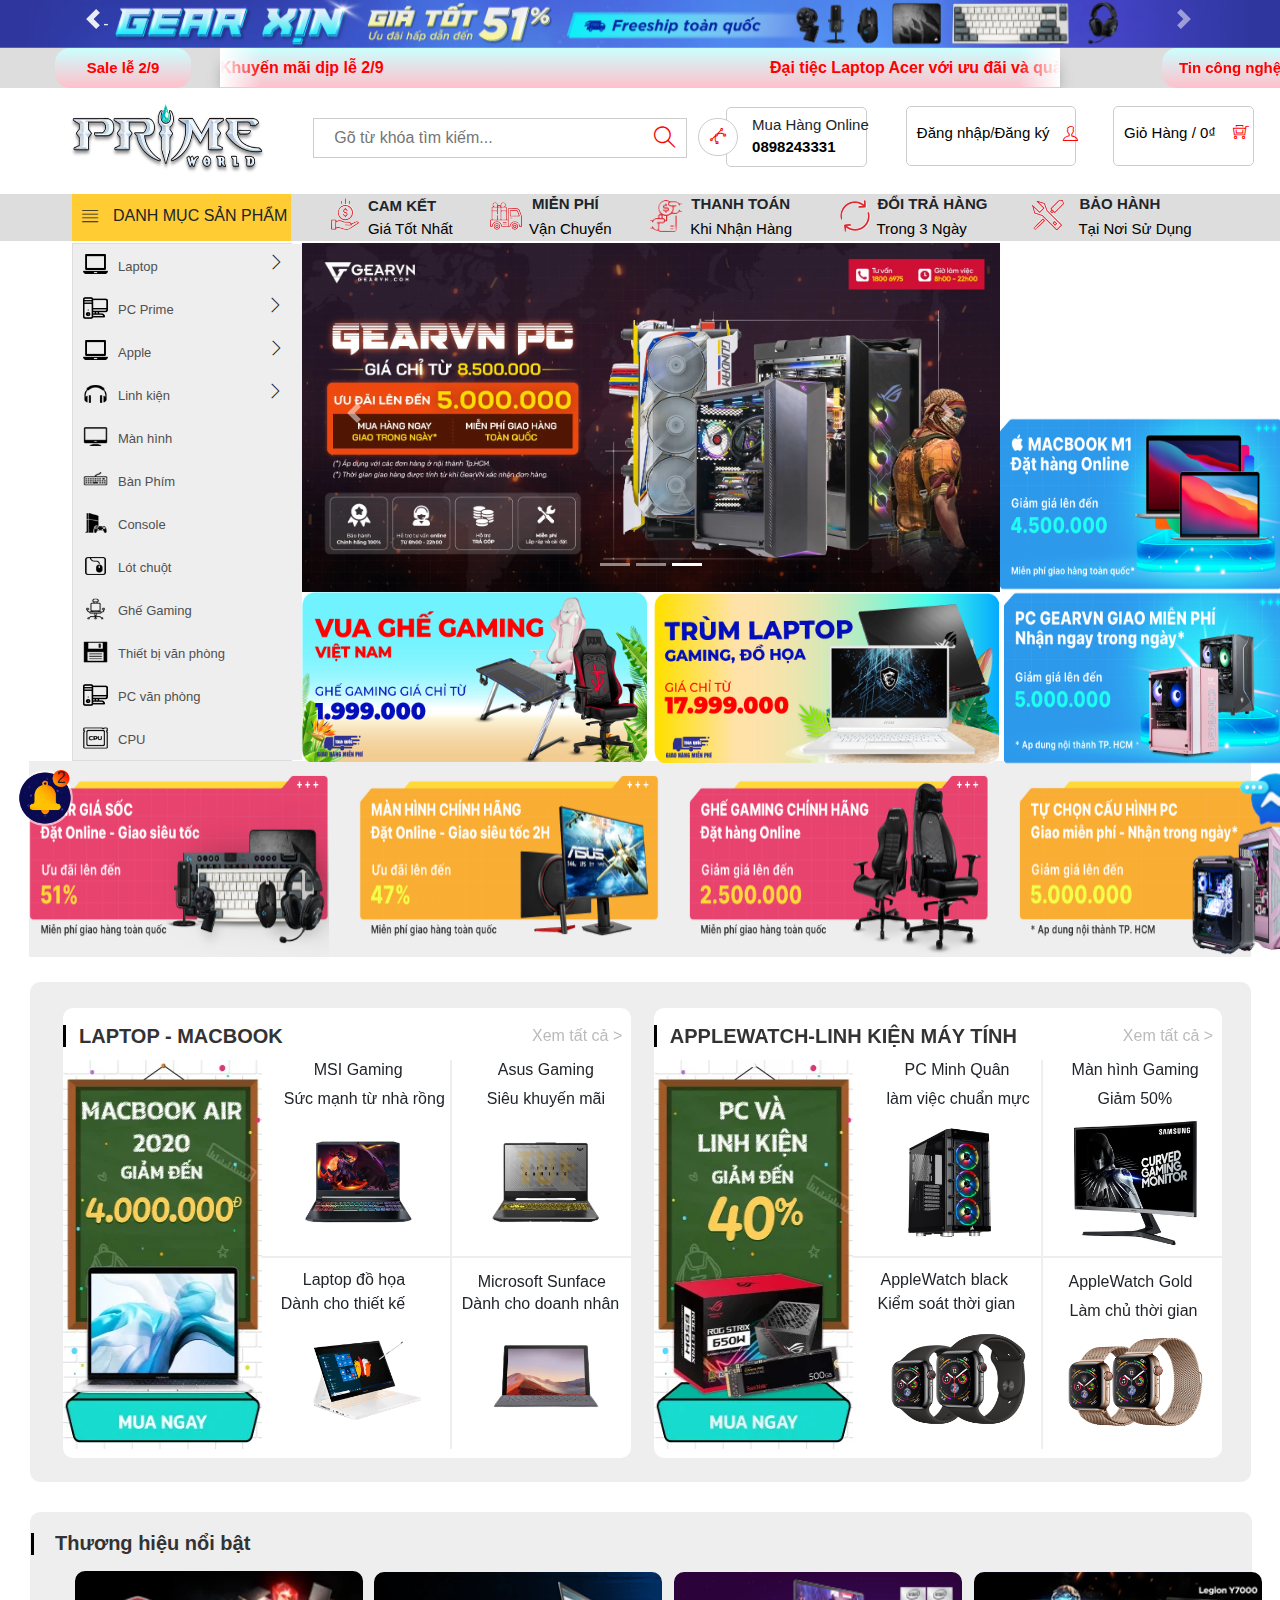
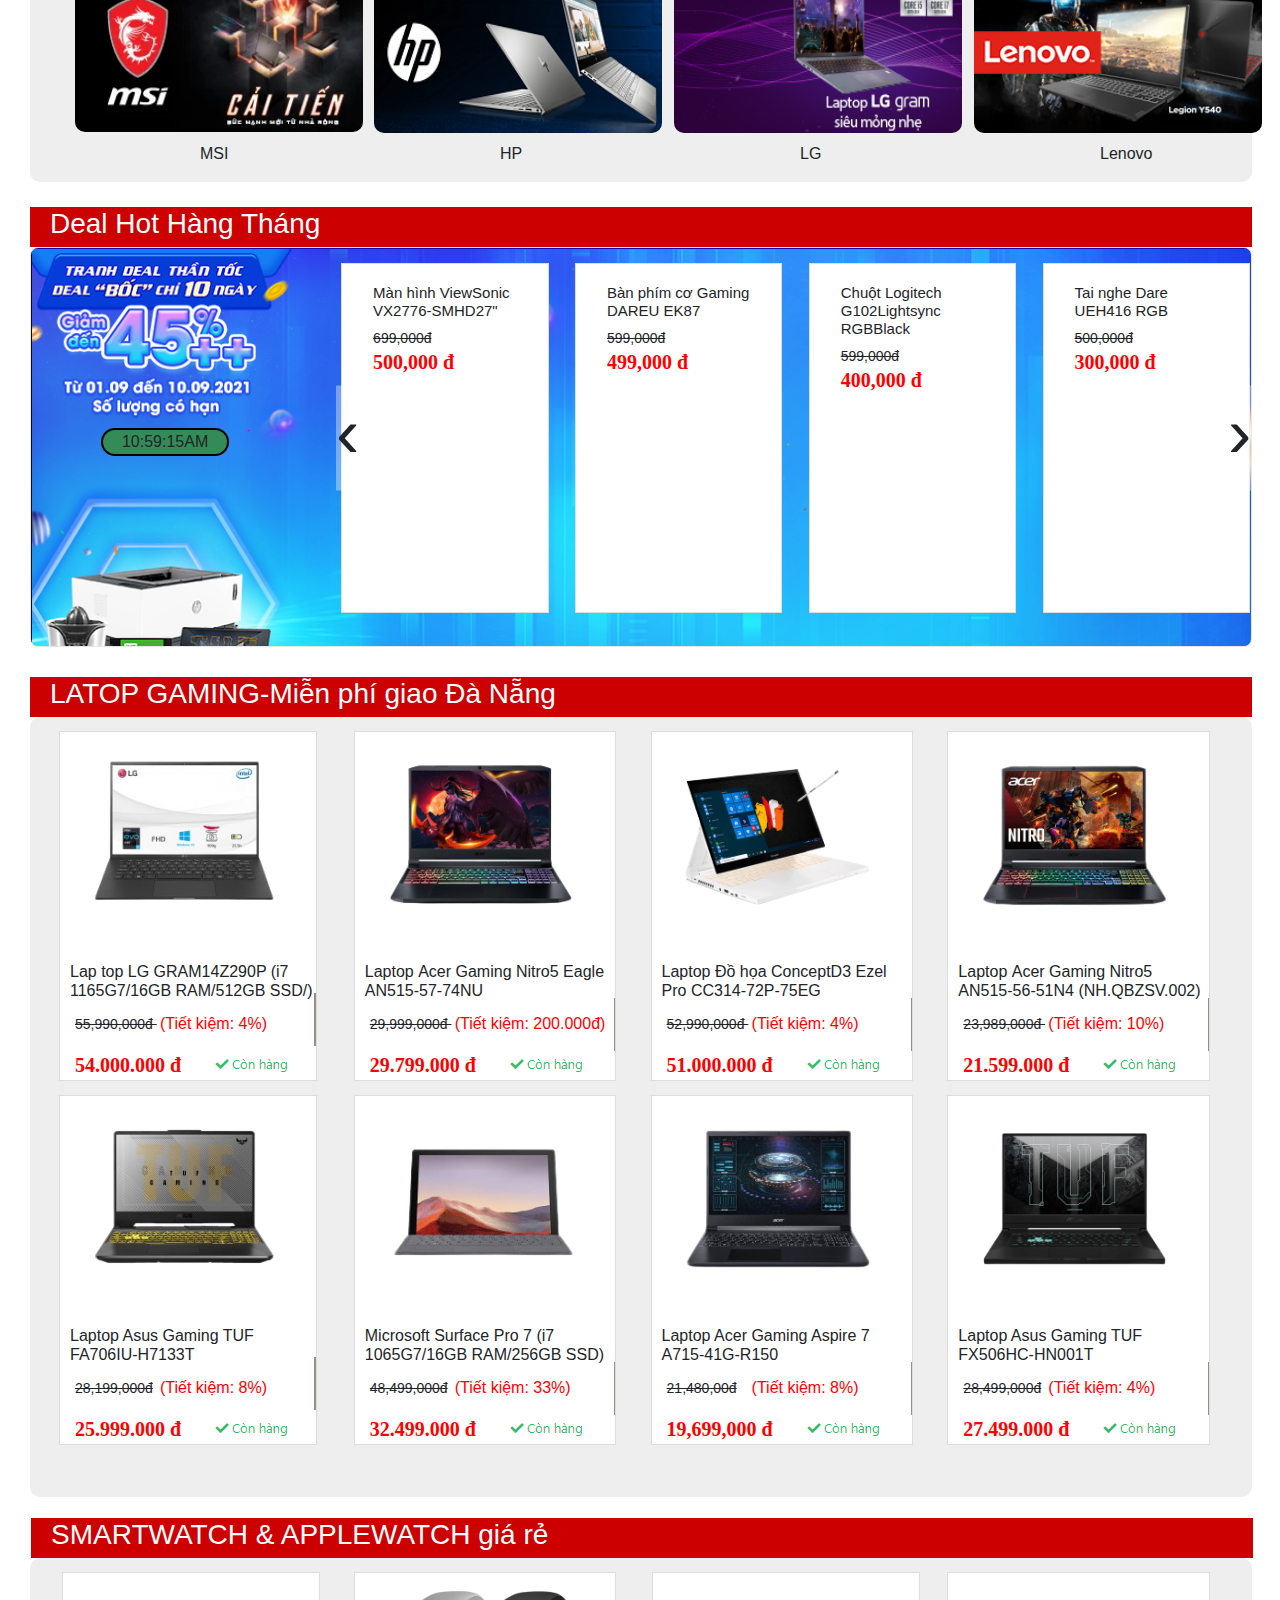
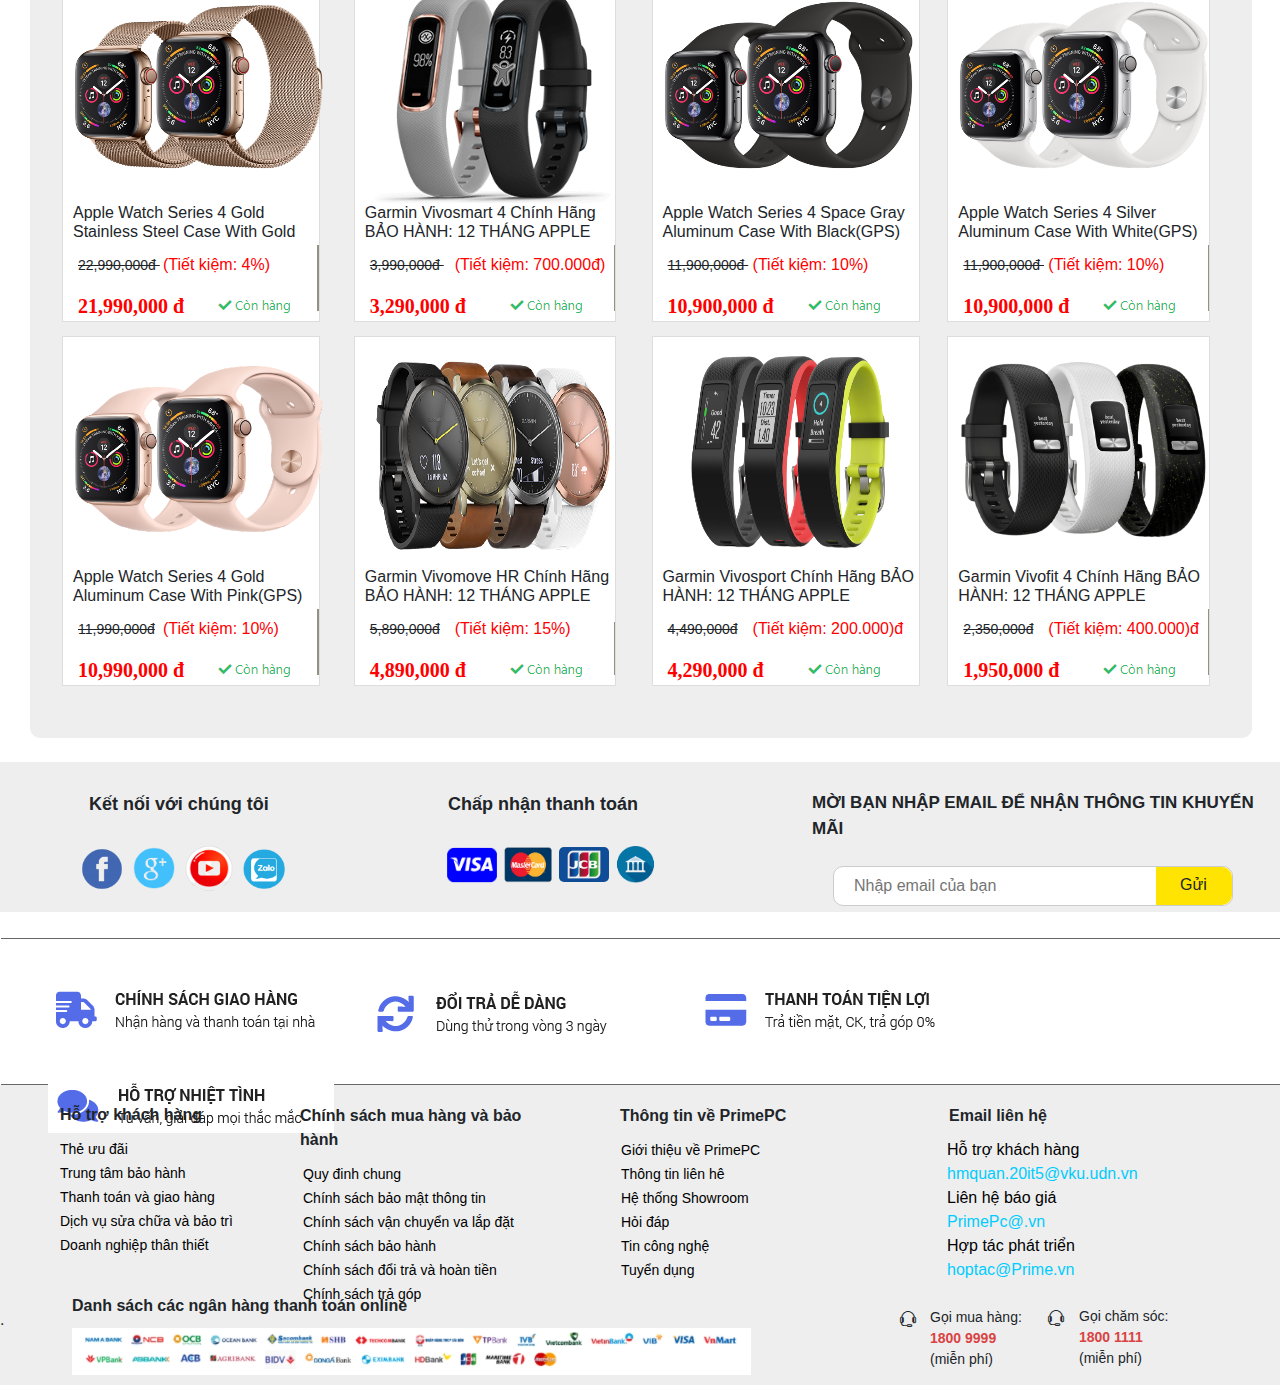
==== commit 906949a6: "update link" ====
--- a/index.html
+++ b/index.html
@@ -175,12 +175,12 @@
                </div>
                <div class="sale28">
                 <div class="slide-detaill">
-                  <a href="file:///E:/BTWeb/tech%20news/technews.html" style="text-decoration: none;">Tin công nghệ</a>
+                  <a href="technews/technews.html" style="text-decoration: none;">Tin công nghệ</a>
                      <a href="" style="text-decoration: none;">Tuyển dụng</a>
                     <a href="" style="text-decoration: none;">Voucher giảm 30%</a> 
                  </div>
                  <div class="slide-detaill">
-                  <a href="file:///E:/BTWeb/tech%20news/technews.html" style="text-decoration: none;">Tin công nghệ</a>
+                  <a href="technews/technews.html" style="text-decoration: none;">Tin công nghệ</a>
                      <a href="" style="text-decoration: none;">Tuyển dụng</a>
                     <a href="" style="text-decoration: none;">Voucher giảm 30%</a> 
                  </div>
